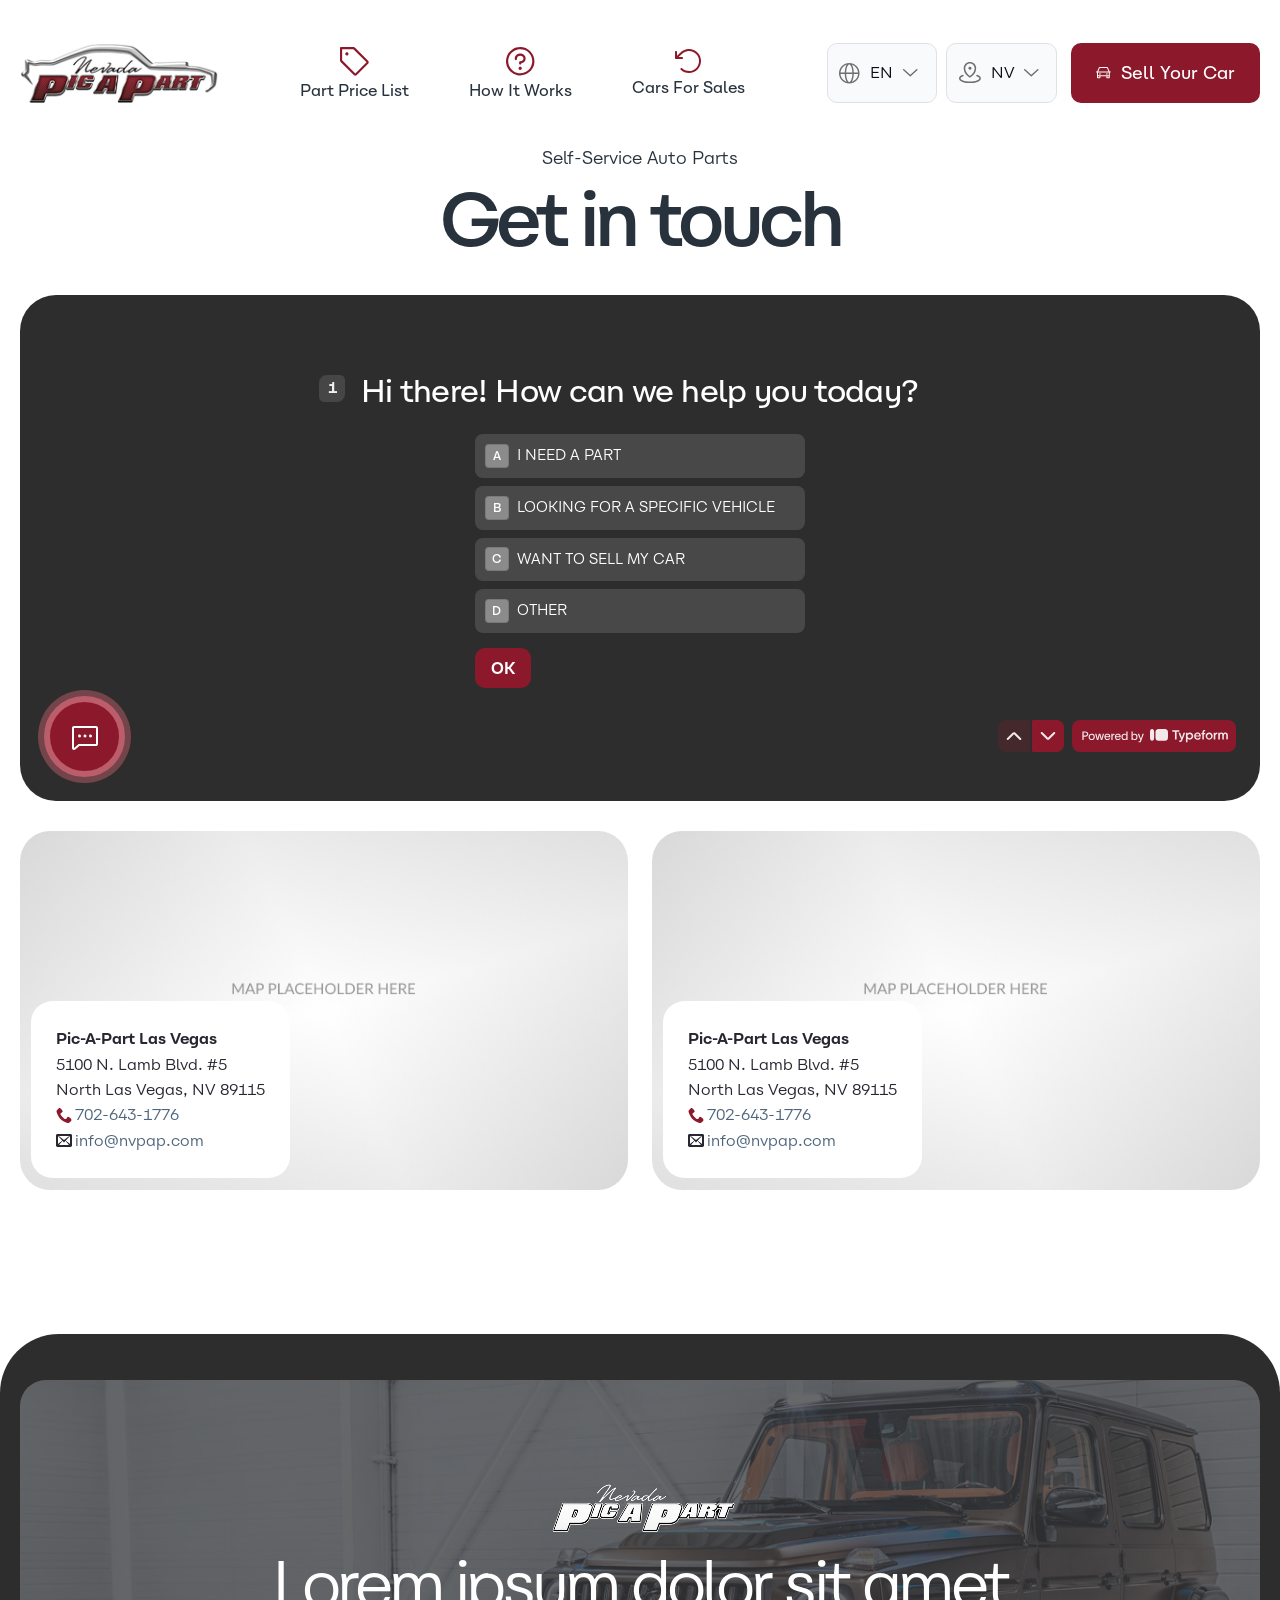
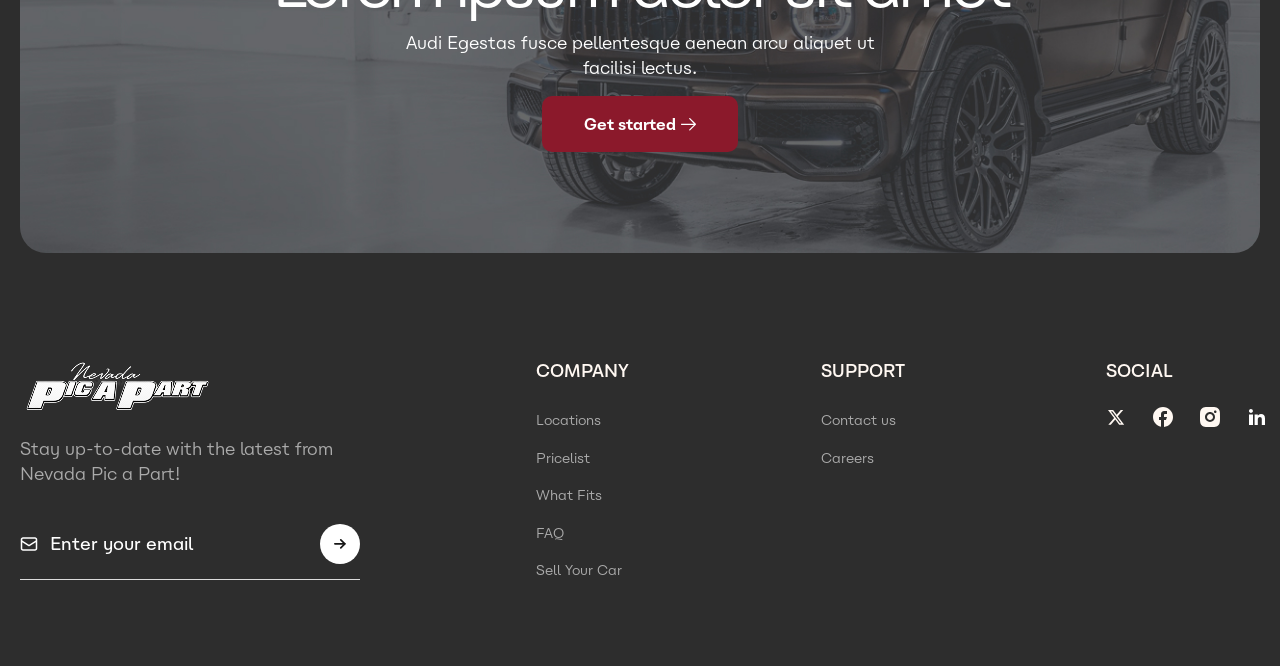
==== contact-page.html @ 0537f6f4 "contact page + faq page" ====
<!DOCTYPE html>
<html lang="en">

<head>
    <meta charset="UTF-8">
    <meta http-equiv="X-UA-Compatible" content="IE=edge">
    <meta name="viewport" content="width=device-width, initial-scale=1.0">
    <meta name="description" content="Nevada | Pic a part">

    <link rel="stylesheet" href="css/swiper-bundle.min.css">
    <link rel="stylesheet" href="css/main-styles.css">


    <title>Nevada | Pic a part</title>
</head>

<body>
    <div class="wrapper">
        <header class="header">
            <div class="header__container">
                <a href="/" class="header__logo" aria-label="logo and link to homepage">
                    <img src="img/main/logo.png" alt="logo">
                </a>
                <nav class='header-menu'>
                    <ul class='header-menu__list'>
                        <li class='header-menu__item'>
                            <a href='' class='header-menu__link'>
                                <div class="header-menu__icon">
                                    <img src="img/icons/header/label.svg" alt="header-icon">
                                </div>
                                <div class="header-menu__text">
                                    part price list
                                </div>
                            </a>
                        </li>
                        <li class="header-menu__item">
                            <a href='' class='header-menu__link'>
                                <div class="header-menu__icon">
                                    <img src="img/icons/header/questions.svg" alt="header-icon">
                                </div>
                                <div class="header-menu__text">
                                    how it works
                                </div>
                            </a>
                        </li>
                        <li class="header-menu__item">
                            <a href='' class='header-menu__link'>
                                <div class="header-menu__icon">
                                    <img src="img/icons/header/arrow.svg" alt="header-icon">
                                </div>
                                <div class="header-menu__text">
                                    Cars for sales
                                </div>
                            </a>
                        </li>
                    </ul>
                </nav>
                <div class="header__selects">
                    <div class="select-alt" data-select-menu>
                        <button class="select-alt__header" type="button" aria-label="Chose language"
                            data-select-menu-button>
                            <span class="select-alt__icon select-alt__icon-lang">
                                <img src="img/icons/header/lang.svg" alt="language icon">
                            </span>
                            <span class="select-alt__value" data-select-menu-value>EN</span>
                            <span class="select-alt__arrow-icon">
                                <img src="img/icons/header/select-menu_arrow.svg" alt="language icon">
                            </span>
                        </button>
                        <ul class="select-alt__body" data-select-menu-drop-down>
                            <li class="select-alt__item" data-select-menu-option>
                                <a href="" class="select-alt__link">
                                    <span>FR</span>
                                </a>
                            </li>
                            <li class="select-alt__item" data-select-menu-option>
                                <a href="" class="select-alt__link">
                                    <span>UA</span>
                                </a>
                            </li>
                            <li class="select-alt__item" data-select-menu-option>
                                <a href="" class="select-alt__link">
                                    <span>PL</span>
                                </a>
                            </li>
                            <li class="select-alt__item" data-select-menu-option>
                                <a href="" class="select-alt__link">
                                    <span>RO</span>
                                </a>
                            </li>

                        </ul>
                    </div>
                    <div class="select-alt" data-select-menu>
                        <button class="select-alt__header" type="button" aria-label="Chose language"
                            data-select-menu-button>
                            <span class="select-alt__icon select-alt__icon-location">
                                <img src="img/icons/header/location.svg" alt="location icon">
                            </span>
                            <span class="select-alt__value" data-select-menu-value>NV</span>
                            <span class="select-alt__arrow-icon">
                                <img src="img/icons/header/select-menu_arrow.svg" alt="language icon">
                            </span>
                        </button>
                        <ul class="select-alt__body" data-select-menu-drop-down>
                            <li class="select-alt__item" data-select-menu-option>
                                New York
                            </li>
                            <li class="select-alt__item" data-select-menu-option>
                                Las Vegas
                            </li>
                            <li class="select-alt__item" data-select-menu-option>
                                Los Angeles
                            </li>
                            <li class="select-alt__item" data-select-menu-option>
                                Miami
                            </li>

                        </ul>
                    </div>
                </div>
                <a href="" class="header__button button button-alt" data-da=".header-menu,1220,last">
                    <div class="header__icon button__icon">
                        <img src="img/icons/header/car.svg" alt="header-icon">
                    </div>
                    <div class="header__text button__text">
                        Sell Your Car
                    </div>
                </a>
                <button class='burger-menu'>
                    <span class='burger-menu__line burger-menu__line_1'></span>
                    <span class='burger-menu__line burger-menu__line_2'></span>
                    <span class='burger-menu__line burger-menu__line_3'></span>
                </button>


            </div>
        </header>
        <main class="page">
            <section class='contact-hero' aria-labelledby='contact-hero-title'>
                <div class='contact-hero__container'>
                    <div class="contact-hero__header">
                        <div class="contact-hero__subtitle">
                            Self-Service Auto Parts
                        </div>
                        <h1 class="contact-hero__title" id="contact-hero-title">
                            Get in touch
                        </h1>
                    </div>
                    <div class="contact-hero__body">
                        <div class="form-contact-hero">
                            <form class="form-contact-hero__form" action="#">
                                <fieldset class="form-contact-hero__fieldset">

                                    <legend class="form-contact-hero__legend">
                                        <span>1</span>
                                        Hi there! How can we help you today?
                                    </legend>

                                    <div class="form-contact-hero__wrapper">
                                        <ul class="form-contact-hero__list">
                                            <li class="form-contact-hero__item">
                                                <input class="form-contact-hero__input" type="radio" id="option-part"
                                                    name="help_reason" value="NeedPart">
                                                <label class="form-contact-hero__label" for="option-part">
                                                    <span>A</span> I need a part
                                                </label>
                                            </li>
                                            <li class="form-contact-hero__item">
                                                <input class="form-contact-hero__input" type="radio" id="option-vehicle"
                                                    name="help_reason" value="SpecificVehicle">
                                                <label class="form-contact-hero__label" for="option-vehicle">
                                                    <span>B</span> Looking for a specific vehicle
                                                </label>
                                            </li>
                                            <li class="form-contact-hero__item">
                                                <input class="form-contact-hero__input" type="radio" id="option-sell"
                                                    name="help_reason" value="SellCar">
                                                <label class="form-contact-hero__label" for="option-sell">
                                                    <span>C</span> Want to sell my car
                                                </label>
                                            </li>
                                            <li class="form-contact-hero__item">
                                                <input class="form-contact-hero__input" type="radio" id="option-other"
                                                    name="help_reason" value="Other">
                                                <label class="form-contact-hero__label" for="option-other">
                                                    <span>D</span> Other
                                                </label>
                                            </li>
                                        </ul>
                                        <button type="button" class="form-contact-hero__button button">OK</button>
                                    </div>

                                </fieldset>
                            </form>
                        </div>
                        <div class="footer-contact-hero">
                            <button type="button" class="footer-contact-hero__message" aria-label="message">
                                <div class="footer-contact-hero__wrapper"><img src="img/icons/contact/message.svg"
                                        alt="message"></div>
                                <span></span>
                            </button>
                            <div class="footer-contact-hero__actions">
                                <div class="footer-contact-hero__buttons">
                                    <button type="button" disabled aria-label="previous form section"
                                        class="footer-contact-hero__button footer-contact-hero__button-prev ">
                                        <img src="img/icons/contact/button-arrow.svg" alt="select arrow">
                                    </button>
                                    <button type="button" aria-label="previous form section"
                                        class="footer-contact-hero__button footer-contact-hero__button-next">
                                        <img src="img/icons/contact/button-arrow.svg" alt="select arrow">
                                    </button>
                                </div>
                                <div class="footer-contact-hero__powered">
                                    <img src="img/icons/contact/typeform.svg" alt="powered by Typeform">
                                </div>
                            </div>
                        </div>
                    </div>
                </div>
            </section>
            <div class="contact-locations">
                <div class="contact-locations__container">
                    <div class="contact-locations__columns">
                        <article class="contact-locations__column">
                            <div class="contact-locations__map ibg">
                                <img src="img/contact/map-placegolder.jpg" loading="lazy" alt="map">
                            </div>
                            <div class="contact-locations__contact-info">
                                <h2 class="contact-locations__title">
                                    Pic-A-Part Las Vegas
                                </h2>
                                <address class="contact-locations__address">
                                    5100 N. Lamb Blvd. #5
                                    North Las Vegas, NV 89115
                                </address>
                                <ul class="contact-locations__list">
                                    <li class="contact-locations__item">
                                        <a href="tel:7026431776" class="contact-locations__link">
                                            <div class="contact-locations__icon">
                                                <img src="img/icons/contact/tel.svg" aria-hidden="true" alt="">
                                            </div>
                                            <div class="contact-locations__text">
                                                702-643-1776
                                            </div>
                                        </a>
                                    </li>
                                    <li class="contact-locations__item">
                                        <a href="mailto:info@nvpap.com" class="contact-locations__link">
                                            <div class="contact-locations__icon">
                                                <img src="img/icons/contact/mail.svg" aria-hidden="true" alt="">
                                            </div>
                                            <div class="contact-locations__text">
                                                info@nvpap.com
                                            </div>
                                        </a>
                                    </li>
                                </ul>
                            </div>
                        </article>
                          <article class="contact-locations__column">
                            <div class="contact-locations__map ibg">
                                <img src="img/contact/map-placegolder.jpg" loading="lazy" alt="map">
                            </div>
                            <div class="contact-locations__contact-info">
                                <h2 class="contact-locations__title">
                                    Pic-A-Part Las Vegas
                                </h2>
                                <address class="contact-locations__address">
                                    5100 N. Lamb Blvd. #5
                                    North Las Vegas, NV 89115
                                </address>
                                <ul class="contact-locations__list">
                                    <li class="contact-locations__item">
                                        <a href="tel:7026431776" class="contact-locations__link">
                                            <div class="contact-locations__icon">
                                                <img src="img/icons/contact/tel.svg" aria-hidden="true" alt="">
                                            </div>
                                            <div class="contact-locations__text">
                                                702-643-1776
                                            </div>
                                        </a>
                                    </li>
                                    <li class="contact-locations__item">
                                        <a href="mailto:info@nvpap.com" class="contact-locations__link">
                                            <div class="contact-locations__icon">
                                                <img src="img/icons/contact/mail.svg" aria-hidden="true" alt="">
                                            </div>
                                            <div class="contact-locations__text">
                                                info@nvpap.com
                                            </div>
                                        </a>
                                    </li>
                                </ul>
                            </div>
                        </article>
                    </div>
                </div>
            </div>
            <section class='get-started' aria-labelledby='get-started-title'>
                <div class="get-started__container-large">
                    <div class='get-started__container'>
                        <div class="get-started__body">
                            <div class="get-started__back ibg">
                                <img src="img/get-started/back.jpg" alt="get-started background">
                            </div>
                            <div class="get-started__wrapper">
                                <div class="get-started__logo">
                                    <img src="img/main/footer-logo.png" alt="logo">
                                </div>
                                <h2 class="get-started__title title title-white" id="get-started-title">
                                    Lorem ipsum dolor sit amet
                                </h2>
                                <div class="get-started__subtitle">
                                    <p>
                                        Audi Egestas fusce pellentesque aenean arcu
                                        aliquet ut facilisi lectus.
                                    </p>
                                </div>
                                <a href="" class="get-started__button button">
                                    <div class="button__text">
                                        Get started
                                    </div>
                                    <div class="button__icon">
                                        <img src="img/icons/button-arrow.svg" alt="button-icon">
                                    </div>
                                </a>
                            </div>
                        </div>
                    </div>
                </div>
            </section>
        </main>
        <footer class="footer">
            <div class="footer__container-large">
                <div class="footer__container">
                    <div class="footer__info">
                        <a href="/" class="footer__logo" aria-label="logo and link to homepage">
                            <img src="img/main/footer-logo.png" alt="logo">
                        </a>
                        <div class="footer__slogan">
                            Stay up-to-date with the latest from Nevada Pic a Part!
                        </div>
                        <form action="#" class="subscribe-form">
                            <div class="subscribe-form__icon">
                                <img src="img/icons/footer/email.svg" alt="email icon">
                            </div>
                            <div class="subscribe-form__item">
                                <input type="email" id="user-email" placeholder="Enter your email "
                                    class="subscribe-form__input">
                            </div>
                            <button class="subscribe-form__button" type="submit">
                                <span class="subscribe-form__button-icon">
                                    <img src="img/icons/footer/arrow.svg" alt="button icon">
                                </span>
                            </button>
                        </form>
                    </div>
                    <div class="footer__actions action-footer">
                        <nav class="action-footer__column">
                            <h2 class="action-footer__title">
                                COMPANY
                            </h2>
                            <ul class="action-footer__list">
                                <li class="action-footer__item">
                                    <a href="" class="action-footer__link">
                                        Locations
                                    </a>
                                </li>
                                <li class="action-footer__item">
                                    <a href="" class="action-footer__link">
                                        Pricelist
                                    </a>
                                </li>
                                <li class="action-footer__item">
                                    <a href="" class="action-footer__link">
                                        What Fits
                                    </a>
                                </li>
                                <li class="action-footer__item">
                                    <a href="" class="action-footer__link">
                                        FAQ
                                    </a>
                                </li>
                                <li class="action-footer__item">
                                    <a href="" class="action-footer__link">
                                        Sell Your Car
                                    </a>
                                </li>
                            </ul>
                        </nav>
                        <nav class="action-footer__column">
                            <h2 class="action-footer__title">
                                SUPPORT
                            </h2>
                            <ul class="action-footer__list">
                                <li class="action-footer__item">
                                    <a href="" class="action-footer__link">
                                        Contact us
                                    </a>
                                </li>
                                <li class="action-footer__item">
                                    <a href="" class="action-footer__link">
                                        Careers
                                    </a>
                                </li>
                            </ul>
                        </nav>
                        <div class="action-footer__socials">
                            <h2 class="action-footer__title">
                                SOCIAL
                            </h2>
                            <ul class="action-footer__social-list">
                                <li class="action-footer__social-item">
                                    <a href="" class="action-footer__social-link">
                                        <img src="img/icons/footer/social-icon_01.svg" alt="social-icon">
                                    </a>
                                </li>
                                <li class="action-footer__social-item">
                                    <a href="" class="action-footer__social-link">
                                        <img src="img/icons/footer/social-icon_02.svg" alt="social-icon">
                                    </a>
                                </li>
                                <li class="action-footer__social-item">
                                    <a href="" class="action-footer__social-link">
                                        <img src="img/icons/footer/social-icon_03.svg" alt="social-icon">
                                    </a>
                                </li>
                                <li class="action-footer__social-item">
                                    <a href="" class="action-footer__social-link">
                                        <img src="img/icons/footer/social-icon_04.svg" alt="social-icon">
                                    </a>
                                </li>
                            </ul>
                        </div>
                    </div>
                </div>
            </div>
        </footer>
    </div>

    <script src="js/swiper-bundle.min.js"></script>
    <script src="js/swipers-init.js"></script>
    <script src="js/script.js"></script>
</body>

</html>
---- css/main-styles.css ----
@charset "UTF-8";
* {
  padding: 0;
  margin: 0;
  border: 0;
}

*, *:before, *:after {
  -webkit-box-sizing: border-box;
  box-sizing: border-box;
}

:focus, :active {
  outline: none;
}

a:focus, a:active {
  outline: none;
}

nav, footer, header, aside {
  display: block;
}

html, body {
  height: 100%;
  width: 100%;
  font-size: 100%;
  line-height: 1;
  -ms-text-size-adjust: 100%;
  -moz-text-size-adjust: 100%;
  -webkit-text-size-adjust: 100%;
  -webkit-font-smoothing: antialiased;
}

input, button, textarea {
  font-family: inherit;
}

textarea {
  resize: none;
}

input::-ms-clear {
  display: none;
}

button {
  cursor: pointer;
  background: transparent;
}

button::-moz-focus-inner {
  padding: 0;
  border: 0;
}

a, a:visited {
  text-decoration: none;
}

a:hover {
  text-decoration: none;
}

ul li {
  list-style: none;
}

img {
  vertical-align: top;
  max-width: 100%;
}

h1, h2, h3, h4, h5, h6 {
  font-size: inherit;
  font-weight: 400;
}

@font-face {
  font-family: "Carbona";
  src: url("../fonts/Carbona-ExtraLight.woff2") format("woff2"), url("../fonts/Carbona-ExtraLight.woff") format("woff");
  font-weight: 200;
  font-style: normal;
  font-display: swap;
}
@font-face {
  font-family: "Carbona";
  src: url("../fonts/Carbona-Regular.woff2") format("woff2"), url("../fonts/Carbona-Regular.woff") format("woff");
  font-weight: 400;
  font-style: normal;
  font-display: swap;
}
@font-face {
  font-family: "Carbona";
  src: url("../fonts/Carbona-Medium.woff2") format("woff2"), url("../fonts/Carbona-Medium.woff") format("woff");
  font-weight: 500;
  font-style: normal;
  font-display: swap;
}
@font-face {
  font-family: "Carbona";
  src: url("../fonts/Carbona-SemiBold.woff2") format("woff2"), url("../fonts/Carbona-SemiBold.woff") format("woff");
  font-weight: 600;
  font-style: normal;
  font-display: swap;
}
@font-face {
  font-family: "Carbona";
  src: url("../fonts/Carbona-Bold.woff2") format("woff2"), url("../fonts/Carbona-Bold.woff") format("woff");
  font-weight: 700;
  font-style: normal;
  font-display: swap;
}
@font-face {
  font-family: "Carbona";
  src: url("../fonts/Carbona-Black.woff2") format("woff2"), url("../fonts/Carbona-Black.woff") format("woff");
  font-weight: 900;
  font-style: normal;
  font-display: swap;
}
@font-face {
  font-family: "Carbona-mono";
  src: url("../fonts/Carbona-MonoRegular.woff2") format("woff2"), url("../fonts/Carbona-MonoRegular.woff") format("woff");
  font-weight: 400;
  font-style: normal;
  font-display: swap;
}
@font-face {
  font-family: "Carbona-slanted";
  src: url("../fonts/Carbona-MediumSlanted.woff2") format("woff2"), url("../fonts/Carbona-MediumSlanted.woff") format("woff");
  font-weight: 500;
  font-style: normal;
  font-display: swap;
}
html,
body {
  height: 100%;
}

body {
  font-family: Carbona, Arial, Helvetica, sans-serif;
  font-weight: 400;
  font-size: 18px;
}
@media (max-width: 1362px) {
  body {
    font-size: calc(14px + 4 * (100vw - 440px) / 922);
  }
}
body {
  line-height: 140%;
  color: #27323d;
}
body._lock {
  overflow: hidden;
}

.wrapper {
  overflow: hidden;
  min-height: 100%;
  display: -webkit-box;
  display: -ms-flexbox;
  display: flex;
  -webkit-box-orient: vertical;
  -webkit-box-direction: normal;
      -ms-flex-direction: column;
          flex-direction: column;
}

.page {
  -webkit-box-flex: 1;
      -ms-flex: 1 1 auto;
          flex: 1 1 auto;
}

[class*=__container] {
  max-width: 1362px;
  margin: 0 auto;
  padding: 0 15px;
}
@media (min-width: 442px) {
  [class*=__container] {
    padding: 0 20px;
  }
}

[class*=__container-large] {
  max-width: 90.125rem;
  padding: 0;
}

@-webkit-keyframes ticker-scroll {
  0% {
    -webkit-transform: translate3d(0, 0, 0);
            transform: translate3d(0, 0, 0);
  }
  100% {
    -webkit-transform: translate3d(-100%, 0, 0);
            transform: translate3d(-100%, 0, 0); /* Зсув рівно на ширину одного повного блоку */
  }
}

@keyframes ticker-scroll {
  0% {
    -webkit-transform: translate3d(0, 0, 0);
            transform: translate3d(0, 0, 0);
  }
  100% {
    -webkit-transform: translate3d(-100%, 0, 0);
            transform: translate3d(-100%, 0, 0); /* Зсув рівно на ширину одного повного блоку */
  }
}
@-webkit-keyframes showBlock {
  0% {
    opacity: 0;
  }
  100% {
    opacity: 1;
  }
}
@keyframes showBlock {
  0% {
    opacity: 0;
  }
  100% {
    opacity: 1;
  }
}
@-webkit-keyframes hideBlock {
  0% {
    opacity: 1;
  }
  50% {
    opacity: 0;
  }
  100% {
    opacity: 0;
    height: 0;
    padding: 0;
  }
}
@keyframes hideBlock {
  0% {
    opacity: 1;
  }
  50% {
    opacity: 0;
  }
  100% {
    opacity: 0;
    height: 0;
    padding: 0;
  }
}
@-webkit-keyframes buttonPulse {
  0% {
    -webkit-transform: scale(1);
            transform: scale(1);
    opacity: 0.6;
  }
  50% {
    opacity: 0.3;
  }
  100% {
    -webkit-transform: scale(1.3);
            transform: scale(1.3);
    opacity: 0;
  }
}
@keyframes buttonPulse {
  0% {
    -webkit-transform: scale(1);
            transform: scale(1);
    opacity: 0.6;
  }
  50% {
    opacity: 0.3;
  }
  100% {
    -webkit-transform: scale(1.3);
            transform: scale(1.3);
    opacity: 0;
  }
}
.button {
  border-radius: 0.625rem;
  padding: 0.75rem 32px;
  background: #8b192b;
  display: -webkit-inline-box;
  display: -ms-inline-flexbox;
  display: inline-flex;
  -webkit-box-align: center;
      -ms-flex-align: center;
          align-items: center;
  font-weight: 700;
  font-size: 1rem;
  line-height: 150%;
  text-align: center;
  color: #fff;
  gap: 0.3125rem;
  -webkit-transition: all 0.3s ease 0s;
  transition: all 0.3s ease 0s;
  text-align: center;
}
@media (any-hover: hover) {
  .button:hover {
    background: #751524;
  }
}
.button-alt {
  font-weight: 500;
  font-size: 1.125rem;
  line-height: 111%;
  gap: 0.625rem;
  padding-block: 21px;
}
@media (max-width: 1362px) {
  .button-alt {
    padding-block: calc(10px + 11 * (100vw - 440px) / 922);
  }
}
.button-alt {
  padding-inline: 26px;
}
@media (max-width: 1362px) {
  .button-alt {
    padding-inline: calc(15px + 11 * (100vw - 440px) / 922);
  }
}
@media (max-width: 47.9988rem) {
  .button-mh {
    width: 4.3125rem;
    height: 4.3125rem;
    border-radius: 50%;
    -webkit-box-pack: center;
        -ms-flex-pack: center;
            justify-content: center;
    padding: 0;
  }
  .button-mh .button__text {
    display: none;
  }
  .button-mh .button__icon {
    width: 1.375rem;
    height: 1.1875rem;
  }
  .button-mh .button__icon img {
    width: 100%;
  }
}
.button__icon {
  width: 0.9375rem;
  height: 0.7813rem;
}
.button-white {
  background: #fff;
  color: #27323d;
}
@media (any-hover: hover) {
  .button-white:hover {
    background: rgba(255, 255, 255, 0.6);
  }
}

.select-alt {
  position: relative;
  z-index: 5;
}
.select-alt._active {
  z-index: 6;
}
.select-alt._active .select__arrow-icon {
  -webkit-transform: rotate(180deg);
      -ms-transform: rotate(180deg);
          transform: rotate(180deg);
}
.select-alt__header {
  display: -webkit-box;
  display: -ms-flexbox;
  display: flex;
  -webkit-box-align: center;
      -ms-flex-align: center;
          align-items: center;
  gap: 10px;
}
@media (max-width: 1362px) {
  .select-alt__header {
    gap: calc(6px + 4 * (100vw - 440px) / 922);
  }
}
.select-alt__header {
  border: 0.0625rem solid #dfe1e7;
  border-radius: 0.625rem;
  width: 113px;
}
@media (max-width: 1362px) {
  .select-alt__header {
    width: calc(87px + 26 * (100vw - 440px) / 922);
  }
}
.select-alt__header {
  padding-block: 17px;
}
@media (max-width: 1362px) {
  .select-alt__header {
    padding-block: calc(8px + 9 * (100vw - 440px) / 922);
  }
}
.select-alt__header {
  padding-inline: 12px;
}
@media (max-width: 1362px) {
  .select-alt__header {
    padding-inline: calc(10px + 2 * (100vw - 440px) / 922);
  }
}
.select-alt__header {
  background: #f8fafb;
  overflow: hidden;
}
.select-alt__icon {
  display: -webkit-box;
  display: -ms-flexbox;
  display: flex;
  -webkit-box-align: center;
      -ms-flex-align: center;
          align-items: center;
  -webkit-box-pack: center;
      -ms-flex-pack: center;
          justify-content: center;
}
.select-alt__icon-lang {
  -webkit-box-flex: 0;
      -ms-flex: 0 0 21px;
          flex: 0 0 21px;
  height: 21px;
}
@media (max-width: 991.98px) {
  .select-alt__icon-lang {
    -webkit-box-flex: 0;
        -ms-flex: 0 0 17px;
            flex: 0 0 17px;
    height: 17px;
  }
}
.select-alt__icon-location {
  -webkit-box-flex: 0;
      -ms-flex: 0 0 22px;
          flex: 0 0 22px;
  height: 21px;
}
@media (max-width: 991.98px) {
  .select-alt__icon-location {
    -webkit-box-flex: 0;
        -ms-flex: 0 0 17px;
            flex: 0 0 17px;
    height: 16px;
  }
}
.select-alt__value {
  font-size: 16px;
}
@media (max-width: 1362px) {
  .select-alt__value {
    font-size: calc(14px + 2 * (100vw - 440px) / 922);
  }
}
.select-alt__value {
  line-height: 160%;
  color: #0d0d12;
  overflow: hidden;
  text-overflow: ellipsis;
  display: -webkit-box;
  -webkit-line-clamp: 1;
  -webkit-box-orient: vertical;
}
.select-alt__arrow-icon {
  display: -webkit-box;
  display: -ms-flexbox;
  display: flex;
  -webkit-box-align: center;
      -ms-flex-align: center;
          align-items: center;
  -webkit-box-pack: center;
      -ms-flex-pack: center;
          justify-content: center;
  -webkit-transition: all 0.3s ease 0s;
  transition: all 0.3s ease 0s;
  -webkit-box-flex: 0;
      -ms-flex: 0 0 15px;
          flex: 0 0 15px;
}
@media (max-width: 991.98px) {
  .select-alt__arrow-icon {
    -webkit-box-flex: 0;
        -ms-flex: 0 0 12px;
            flex: 0 0 12px;
  }
}
.select-alt__body {
  display: none;
  position: absolute;
  top: calc(100% + 0.1875rem);
  background: #fff;
  right: 0;
  min-width: -webkit-max-content;
  min-width: -moz-max-content;
  min-width: max-content;
  border: 0.0625rem solid #dfe1e7;
  border-radius: 0.625rem;
  width: 113px;
}
@media (max-width: 1362px) {
  .select-alt__body {
    width: calc(87px + 26 * (100vw - 440px) / 922);
  }
}
@media (min-width: 767.98px) {
  .select-alt__body {
    left: 0;
  }
}
.select-alt__item {
  font-size: 16px;
}
@media (max-width: 1362px) {
  .select-alt__item {
    font-size: calc(14px + 2 * (100vw - 440px) / 922);
  }
}
.select-alt__item {
  line-height: 160%;
  color: #0d0d12;
  max-width: 9.375rem;
  overflow: hidden;
  text-overflow: ellipsis;
  display: -webkit-box;
  -webkit-line-clamp: 1;
  -webkit-box-orient: vertical;
  cursor: pointer;
}
.select-alt__item:not(:last-child) {
  margin-bottom: 0.1875rem;
}
.select-alt__item {
  -webkit-transition: all 0.3s ease 0s;
  transition: all 0.3s ease 0s;
}
@media (any-hover: hover) {
  .select-alt__item:hover {
    background: #f8fafb;
  }
}
.select-alt__item:not(:has(.select__link)) {
  padding-block: 6px;
}
@media (max-width: 1362px) {
  .select-alt__item:not(:has(.select__link)) {
    padding-block: calc(4px + 2 * (100vw - 440px) / 922);
  }
}
.select-alt__item:not(:has(.select__link)) {
  padding-inline: 12px;
}
@media (max-width: 1362px) {
  .select-alt__item:not(:has(.select__link)) {
    padding-inline: calc(10px + 2 * (100vw - 440px) / 922);
  }
}
.select-alt__link {
  color: #0d0d12;
  padding-block: 6px;
}
@media (max-width: 1362px) {
  .select-alt__link {
    padding-block: calc(4px + 2 * (100vw - 440px) / 922);
  }
}
.select-alt__link {
  padding-inline: 12px;
}
@media (max-width: 1362px) {
  .select-alt__link {
    padding-inline: calc(10px + 2 * (100vw - 440px) / 922);
  }
}

.ibg {
  position: relative;
}
.ibg img,
.ibg video {
  position: absolute;
  width: 100%;
  height: 100%;
  top: 0;
  left: 0;
  -o-object-fit: cover;
     object-fit: cover;
  -o-object-position: center;
     object-position: center;
}

.title {
  font-weight: 400;
  font-size: 68px;
  line-height: 101%;
  letter-spacing: -0.06em;
  color: #27323d;
}
.title span {
  font-weight: 600;
}
.title-white {
  color: #fff;
}

.select-sort {
  width: 175px;
  font-size: 14px;
  line-height: 143%;
}
.select-sort select {
  -webkit-appearance: none;
  -moz-appearance: none;
  appearance: none;
  padding-right: 30px;
  max-width: 100%;
}
.select-sort select::-ms-expand {
  display: none;
}
.select-sort select {
  background: url("../img/icons/select-arrow.svg") 150px center/12px 8px no-repeat;
}
.select-sort .select__button {
  font-size: 14px;
  line-height: 143%;
  color: #1f2937;
  padding-right: 27px;
}
.select-sort .select__button::after {
  content: "";
  background: url("../img/icons/select-arrow.svg") center/12px 8px no-repeat;
  right: 0.8125rem;
}
.select__original-control {
  max-width: 100%;
  position: relative;
  display: block;
  width: 100%;
  font-size: 0.875rem;
  color: #111827;
  padding-block: 16px;
}
@media (max-width: 1362px) {
  .select__original-control {
    padding-block: calc(14px + 2 * (100vw - 440px) / 922);
  }
}
.select__original-control {
  padding-inline: 13px;
}
@media (max-width: 1362px) {
  .select__original-control {
    padding-inline: calc(12px + 1 * (100vw - 440px) / 922);
  }
}
.select__original-control {
  font-family: Carbona, Arial, Helvetica, sans-serif;
  border: 0.0625rem solid #b3b5ba;
  border-radius: 0.25rem;
}
@media (min-width: 47.9988rem) {
  .select__original-control {
    display: none;
  }
}
.select__body {
  position: relative;
}
@media (max-width: 47.9988rem) {
  .select__body {
    display: none;
  }
}
.select__button, .select__option {
  -webkit-user-select: none;
     -moz-user-select: none;
      -ms-user-select: none;
          user-select: none;
  cursor: pointer;
}
.select__button *, .select__option * {
  pointer-events: none;
}
.select__button {
  -webkit-transition: all 0.3s cubic-bezier(0.4, 0, 0.2, 1) 0s;
  transition: all 0.3s cubic-bezier(0.4, 0, 0.2, 1) 0s;
  position: relative;
  border: 0.0625rem solid #b3b5ba;
  border-radius: 0.25rem;
  color: #111827;
  white-space: nowrap;
  overflow: hidden;
  text-overflow: ellipsis;
  font-size: 16px;
}
@media (max-width: 1362px) {
  .select__button {
    font-size: calc(14px + 2 * (100vw - 440px) / 922);
  }
}
.select__button {
  line-height: 150%;
  padding-block: 16px;
}
@media (max-width: 1362px) {
  .select__button {
    padding-block: calc(14px + 2 * (100vw - 440px) / 922);
  }
}
.select__button {
  padding-inline: 13px;
}
@media (max-width: 1362px) {
  .select__button {
    padding-inline: calc(12px + 1 * (100vw - 440px) / 922);
  }
}
.select__button {
  padding-right: 40px;
}
@media (max-width: 1362px) {
  .select__button {
    padding-right: calc(40px + 0 * (100vw - 440px) / 922);
  }
}
.select__button {
  border: 0.0625rem solid #d1d5db;
  border-radius: 10px;
}
@media (max-width: 1362px) {
  .select__button {
    border-radius: calc(9px + 1 * (100vw - 440px) / 922);
  }
}
.select__button {
  background: #fff;
}
.select__button.is-expanded::after {
  -webkit-transform: translate(0, -50%) rotate(180deg);
      -ms-transform: translate(0, -50%) rotate(180deg);
          transform: translate(0, -50%) rotate(180deg);
}
.select__button::after {
  content: "";
  position: absolute;
  top: 50%;
  right: 1rem;
  width: 0.9688rem;
  height: 0.4688rem;
  background: url("../img/icons/select-arrow.svg") center/contain no-repeat;
  -webkit-transition: all 0.3s cubic-bezier(0.4, 0, 0.2, 1) 0s;
  transition: all 0.3s cubic-bezier(0.4, 0, 0.2, 1) 0s;
  color: #b3b5ba;
  -webkit-transform: translate(0, -50%);
      -ms-transform: translate(0, -50%);
          transform: translate(0, -50%);
}
.select__dropdown {
  position: absolute;
  top: calc(100% + 0.25rem);
  display: grid;
  row-gap: 0.25rem;
  min-width: 9.375rem;
  width: 100%;
  max-height: 15.625rem;
  overflow-y: auto;
  padding: 0.25rem;
  background-color: #fff;
  border-radius: 0.375rem;
  -webkit-transition: all 0.3s cubic-bezier(0.4, 0, 0.2, 1) 0s;
  transition: all 0.3s cubic-bezier(0.4, 0, 0.2, 1) 0s;
  z-index: 10;
}
.select__dropdown.is-on-the-left-side {
  left: 0;
  -webkit-transform-origin: 0 0;
      -ms-transform-origin: 0 0;
          transform-origin: 0 0;
}
.select__dropdown.is-on-the-right-side {
  right: 0;
  -webkit-transform-origin: 100% 0;
      -ms-transform-origin: 100% 0;
          transform-origin: 100% 0;
}
.select__dropdown:not(.is-expanded) {
  visibility: hidden;
  opacity: 0;
  scale: 0;
}
.select__option {
  display: -webkit-box;
  display: -ms-flexbox;
  display: flex;
  -webkit-box-pack: justify;
      -ms-flex-pack: justify;
          justify-content: space-between;
  -webkit-box-align: center;
      -ms-flex-align: center;
          align-items: center;
  -webkit-column-gap: 0.625rem;
     -moz-column-gap: 0.625rem;
          column-gap: 0.625rem;
  padding: 0.625rem;
  border: 1px solid transparent;
  border-radius: inherit;
}
.select__option.is-selected {
  color: #8b192b;
}
.select__option.is-current {
  border-color: #8b192b;
}

.header {
  padding-block: 45px;
}
@media (max-width: 1362px) {
  .header {
    padding-block: calc(20px + 25 * (100vw - 440px) / 922);
  }
}
.header {
  position: relative;
  z-index: 100;
}
@media (max-width: 76.25rem) {
  .header::after {
    content: "";
    position: absolute;
    width: 100%;
    height: 100%;
    top: 0;
    left: 0;
    background: #fff;
    z-index: 1;
  }
}
.header-absolute {
  position: absolute;
  width: 100%;
  top: 0;
  left: 0;
}
.header-absolute::after {
  display: none;
}
.header__container {
  display: -webkit-box;
  display: -ms-flexbox;
  display: flex;
  -webkit-box-align: center;
      -ms-flex-align: center;
          align-items: center;
  gap: 0.875rem;
}
.header__logo {
  max-width: 206px;
}
@media (max-width: 1362px) {
  .header__logo {
    max-width: calc(116px + 90 * (100vw - 440px) / 922);
  }
}
.header__logo {
  z-index: 5;
}
@media (max-width: 76.25rem) {
  .header__logo {
    margin-right: auto;
  }
}
.header__selects {
  display: -webkit-box;
  display: -ms-flexbox;
  display: flex;
  -webkit-box-align: center;
      -ms-flex-align: center;
          align-items: center;
  gap: 0.5625rem;
}

@media (min-width: 76.25rem) {
  .header-menu {
    margin: 0 auto;
  }
}
@media (max-width: 76.25rem) {
  .header-menu {
    position: fixed;
    width: 100%;
    height: 100%;
    top: 0;
    left: -120%;
    background: #fff;
    padding: 9.375rem 1.25rem 1.875rem;
    -webkit-transition: all 0.3s ease 0s;
    transition: all 0.3s ease 0s;
    overflow: auto;
  }
  .header-menu._active {
    left: 0%;
  }
}
.header-menu__list {
  display: -webkit-box;
  display: -ms-flexbox;
  display: flex;
  -webkit-box-align: center;
      -ms-flex-align: center;
          align-items: center;
  gap: 63px;
}
@media (max-width: 1362px) {
  .header-menu__list {
    gap: calc(30px + 33 * (100vw - 440px) / 922);
  }
}
@media (max-width: 991.98px) {
  .header-menu__list {
    -webkit-box-orient: vertical;
    -webkit-box-direction: normal;
        -ms-flex-direction: column;
            flex-direction: column;
    -webkit-box-align: start;
        -ms-flex-align: start;
            align-items: flex-start;
    gap: 0.9375rem;
  }
  .header-menu__list:not(:last-child) {
    margin-bottom: 0.9375rem;
  }
}
.header-menu__link {
  display: -webkit-box;
  display: -ms-flexbox;
  display: flex;
  -webkit-box-align: center;
      -ms-flex-align: center;
          align-items: center;
  text-align: center;
  gap: 0.625rem;
  font-weight: 500;
  font-size: 1rem;
  line-height: 125%;
  text-transform: capitalize;
  color: #27323d;
}
@media (min-width: 991.98px) {
  .header-menu__link {
    gap: 0.25rem;
    -webkit-box-orient: vertical;
    -webkit-box-direction: normal;
        -ms-flex-direction: column;
            flex-direction: column;
  }
}
.header-menu__link {
  -webkit-transition: all 0.3s ease 0s;
  transition: all 0.3s ease 0s;
}
@media (any-hover: hover) {
  .header-menu__link:hover {
    color: #8b192b;
  }
}
.burger-menu {
  display: none;
  width: 1.5rem;
  -webkit-box-flex: 0;
      -ms-flex: 0 0 1.5rem;
          flex: 0 0 1.5rem;
  height: 1.125rem;
  background: transparent;
  position: relative;
  z-index: 3;
}
.burger-menu._active .burger-menu__line_2 {
  width: 0;
  -webkit-transition: all 0s ease 0.3s;
  transition: all 0s ease 0.3s;
}
.burger-menu._active .burger-menu__line_1 {
  position: absolute;
  top: 50%;
  left: 0;
  -webkit-transform: rotate(40deg) translate(0, -50%);
      -ms-transform: rotate(40deg) translate(0, -50%);
          transform: rotate(40deg) translate(0, -50%);
  -webkit-transition: top 0.3s ease 0s, -webkit-transform 0.3s ease 0.3s;
  transition: top 0.3s ease 0s, -webkit-transform 0.3s ease 0.3s;
  transition: top 0.3s ease 0s, transform 0.3s ease 0.3s;
  transition: top 0.3s ease 0s, transform 0.3s ease 0.3s, -webkit-transform 0.3s ease 0.3s;
}
.burger-menu._active .burger-menu__line_3 {
  position: absolute;
  bottom: 50%;
  left: 0;
  -webkit-transform: rotate(-40deg) translate(0, 50%);
      -ms-transform: rotate(-40deg) translate(0, 50%);
          transform: rotate(-40deg) translate(0, 50%);
  -webkit-transition: bottom 0.3s ease 0s, -webkit-transform 0.3s ease 0.3s;
  transition: bottom 0.3s ease 0s, -webkit-transform 0.3s ease 0.3s;
  transition: bottom 0.3s ease 0s, transform 0.3s ease 0.3s;
  transition: bottom 0.3s ease 0s, transform 0.3s ease 0.3s, -webkit-transform 0.3s ease 0.3s;
}
@media (max-width: 76.25rem) {
  .burger-menu {
    display: -webkit-box;
    display: -ms-flexbox;
    display: flex;
  }
}
.burger-menu__line {
  background: #000000;
  width: 100%;
  height: 2px;
  border-radius: 100px;
  position: absolute;
}
.burger-menu__line_1 {
  top: 0;
  left: 0;
  -webkit-transition: top 0.3s ease 0.3s, -webkit-transform 0.3s ease 0s;
  transition: top 0.3s ease 0.3s, -webkit-transform 0.3s ease 0s;
  transition: transform 0.3s ease 0s, top 0.3s ease 0.3s;
  transition: transform 0.3s ease 0s, top 0.3s ease 0.3s, -webkit-transform 0.3s ease 0s;
}
.burger-menu__line_2 {
  top: 50%;
  left: 0;
  -webkit-transform: translate(0, -50%);
      -ms-transform: translate(0, -50%);
          transform: translate(0, -50%);
  -webkit-transition: all 0s ease 0.3s;
  transition: all 0s ease 0.3s;
}
.burger-menu__line_3 {
  bottom: 0;
  left: 0;
  -webkit-transition: bottom 0.3s ease 0.3s, -webkit-transform 0.3s ease 0s;
  transition: bottom 0.3s ease 0.3s, -webkit-transform 0.3s ease 0s;
  transition: transform 0.3s ease 0s, bottom 0.3s ease 0.3s;
  transition: transform 0.3s ease 0s, bottom 0.3s ease 0.3s, -webkit-transform 0.3s ease 0s;
}

.hero-home__container-large {
  padding-top: 168px;
}
@media (max-width: 1362px) {
  .hero-home__container-large {
    padding-top: calc(94px + 74 * (100vw - 440px) / 922);
  }
}
@media (min-width: 47.9988rem) {
  .hero-home__container-large {
    padding-bottom: 4.3125rem;
  }
}
.hero-home__container-large {
  position: relative;
  border-bottom-left-radius: 80px;
}
@media (max-width: 1362px) {
  .hero-home__container-large {
    border-bottom-left-radius: calc(34px + 46 * (100vw - 440px) / 922);
  }
}
.hero-home__container-large {
  border-bottom-right-radius: 80px;
}
@media (max-width: 1362px) {
  .hero-home__container-large {
    border-bottom-right-radius: calc(34px + 46 * (100vw - 440px) / 922);
  }
}
.hero-home__container-large {
  overflow: hidden;
}
.hero-home__back {
  position: absolute;
  width: 100%;
  height: 100%;
  top: 0;
  left: 0;
}
@media (max-width: 47.9988rem) {
  .hero-home__back {
    display: none;
  }
}
.hero-home__back-mobile {
  position: absolute;
  width: 100%;
  height: 100%;
  left: 0;
  top: -20%;
  border-radius: 0 0 2.125rem 2.125rem;
  overflow: hidden;
}
@media (min-width: 47.9988rem) {
  .hero-home__back-mobile {
    display: none;
  }
  .hero-home__back-mobile img {
    -o-object-fit: contain;
       object-fit: contain;
  }
}
.hero-home__container {
  position: relative;
  z-index: 2;
}
.hero-home__body {
  display: -webkit-box;
  display: -ms-flexbox;
  display: flex;
  gap: 2.125rem;
}
@media (min-width: 47.9988rem) {
  .hero-home__body {
    margin-bottom: 1.375rem;
  }
}
@media (max-width: 47.9988rem) {
  .hero-home__body {
    -webkit-box-orient: vertical;
    -webkit-box-direction: normal;
        -ms-flex-direction: column;
            flex-direction: column;
  }
}
@media (max-width: 47.9988rem) {
  .hero-home__info {
    text-align: center;
  }
}
.hero-home__label {
  padding-block: 10px;
}
@media (max-width: 1362px) {
  .hero-home__label {
    padding-block: calc(6px + 4 * (100vw - 440px) / 922);
  }
}
.hero-home__label {
  padding-inline: 20px;
}
@media (max-width: 1362px) {
  .hero-home__label {
    padding-inline: calc(12px + 8 * (100vw - 440px) / 922);
  }
}
.hero-home__label {
  border: 1px solid #000;
  border-radius: 40px;
}
@media (max-width: 1362px) {
  .hero-home__label {
    border-radius: calc(25px + 15 * (100vw - 440px) / 922);
  }
}
.hero-home__label {
  display: inline-block;
  font-weight: 500;
  font-size: 24px;
}
@media (max-width: 1362px) {
  .hero-home__label {
    font-size: calc(14px + 10 * (100vw - 440px) / 922);
  }
}
.hero-home__label {
  line-height: 100%;
  letter-spacing: -0.06em;
  color: #27323d;
}
@media (max-width: 767.98px) {
  .hero-home__label {
    font-weight: 600;
  }
}
.hero-home__label {
  margin-bottom: 32px;
}
@media (max-width: 1362px) {
  .hero-home__label {
    margin-bottom: calc(15px + 17 * (100vw - 440px) / 922);
  }
}
.hero-home__title {
  font-weight: 500;
  font-size: 77px;
}
@media (max-width: 1362px) {
  .hero-home__title {
    font-size: calc(38px + 39 * (100vw - 440px) / 922);
  }
}
.hero-home__title {
  line-height: 97%;
  letter-spacing: -0.06em;
  color: #27323d;
}
.hero-home__title span {
  font-weight: 700;
}
@media (max-width: 47.9988rem) {
  .hero-home__title {
    margin-bottom: 0.9375rem;
    text-align: center;
  }
}
.hero-home__footer {
  text-align: center;
}
@media (min-width: 767.98px) {
  .hero-home__footer {
    display: -webkit-box;
    display: -ms-flexbox;
    display: flex;
    gap: 0.9375rem;
    max-width: 35.9375rem;
    text-align: left;
  }
}
.hero-home__message {
  font-weight: 500;
  font-size: 22px;
}
@media (max-width: 1362px) {
  .hero-home__message {
    font-size: calc(16px + 6 * (100vw - 440px) / 922);
  }
}
.hero-home__message {
  line-height: 132%;
  color: #fff;
}
@media (max-width: 47.9988rem) {
  .hero-home__message {
    font-weight: 400;
    color: #27323d;
    max-width: 19.125rem;
    margin: 0 auto 1.1875rem;
  }
}
.hero-home__button {
  -webkit-box-flex: 1;
      -ms-flex: 1 0 auto;
          flex: 1 0 auto;
}
@media (max-width: 767.98px) {
  .hero-home__button {
    border: 1px solid #27323d;
  }
}

.action-hero-home {
  border: 1px solid #fff;
  backdrop-filter: blur(3.5875rem);
  background: rgba(255, 255, 255, 0.2);
  border-radius: 38px;
}
@media (max-width: 1362px) {
  .action-hero-home {
    border-radius: calc(35px + 3 * (100vw - 440px) / 922);
  }
}
@media (min-width: 47.9988rem) {
  .action-hero-home {
    max-width: 26.875rem;
    -webkit-box-flex: 0;
        -ms-flex: 0 0 26.875rem;
            flex: 0 0 26.875rem;
  }
}
@media (min-width: 61.9988rem) {
  .action-hero-home {
    max-width: 31.25rem;
    -webkit-box-flex: 0;
        -ms-flex: 0 0 31.25rem;
            flex: 0 0 31.25rem;
  }
}
.action-hero-home__tabs {
  display: -webkit-box;
  display: -ms-flexbox;
  display: flex;
  margin-bottom: 14px;
}
@media (max-width: 1362px) {
  .action-hero-home__tabs {
    margin-bottom: calc(7px + 7 * (100vw - 440px) / 922);
  }
}
.action-hero-home__tab {
  font-weight: 500;
  font-size: 18px;
}
@media (max-width: 1362px) {
  .action-hero-home__tab {
    font-size: calc(16px + 2 * (100vw - 440px) / 922);
  }
}
.action-hero-home__tab {
  line-height: 133%;
  color: #27323d;
  padding-block: 23px;
}
@media (max-width: 1362px) {
  .action-hero-home__tab {
    padding-block: calc(24px + -1 * (100vw - 440px) / 922);
  }
}
.action-hero-home__tab {
  padding-left: 29px;
}
@media (max-width: 1362px) {
  .action-hero-home__tab {
    padding-left: calc(22px + 7 * (100vw - 440px) / 922);
  }
}
.action-hero-home__tab {
  -webkit-transition: all 0.3s ease 0s;
  transition: all 0.3s ease 0s;
}
.action-hero-home__tab:not(._active) .action-hero-home__icon,
.action-hero-home__tab:not(._active) .action-hero-home__text {
  opacity: 0.5;
}
.action-hero-home__tab span {
  pointer-events: none;
}
.action-hero-home__tab-01 {
  -webkit-box-flex: 1;
      -ms-flex: 1 1 auto;
          flex: 1 1 auto;
}
.action-hero-home__tab-01:not(._active) {
  border-radius: 2.375rem 0;
  background: #fff;
}
.action-hero-home__tab-01:not(._active) .action-hero-home__progress-bar {
  opacity: 0;
}
@media (max-width: 47.9988rem) {
  .action-hero-home__tab-01:not(._active) {
    border-radius: 2.1875rem 0;
  }
}
.action-hero-home__wrapper {
  display: -webkit-box;
  display: -ms-flexbox;
  display: flex;
  -webkit-box-align: center;
      -ms-flex-align: center;
          align-items: center;
  gap: 0.4375rem;
}
@media (min-width: 767.98px) {
  .action-hero-home__wrapper:not(:last-child) {
    margin-bottom: 0.6875rem;
  }
}
.action-hero-home__icon {
  display: -webkit-box;
  display: -ms-flexbox;
  display: flex;
  -webkit-box-align: center;
      -ms-flex-align: center;
          align-items: center;
  -webkit-box-pack: center;
      -ms-flex-pack: center;
          justify-content: center;
}
.action-hero-home__progress-bar {
  display: -webkit-box;
  display: -ms-flexbox;
  display: flex;
  -webkit-box-align: center;
      -ms-flex-align: center;
          align-items: center;
  gap: 0.1875rem;
}
@media (max-width: 47.9988rem) {
  .action-hero-home__progress-bar {
    display: none;
  }
}
.action-hero-home__progress-item {
  border: 1px solid #bababa;
  border-radius: 99px;
  width: 47px;
  height: 10px;
  background: #fff;
  -webkit-transition: all 0.3s ease 0s;
  transition: all 0.3s ease 0s;
}
.action-hero-home__progress-item._active {
  background: #8b192b;
  border-color: #8b192b;
}
.action-hero-home__tab-02 {
  -webkit-box-flex: 0;
      -ms-flex: 0 0 54.97%;
          flex: 0 0 54.97%;
}
.action-hero-home__tab-02:not(._active) .action-hero-home__progress-bar {
  opacity: 0;
}
.action-hero-home__tab-02:not(._active) {
  border-radius: 0 2.375rem;
  background: #fff;
}
@media (max-width: 47.9988rem) {
  .action-hero-home__tab-02:not(._active) {
    border-radius: 0 2.1875rem;
  }
}
.pop-up-form-action {
  position: absolute;
  height: 100%;
  top: 100%;
  right: -12%;
  width: 293px;
  height: auto;
  border: 1px solid rgba(0, 0, 0, 0.17);
  border-radius: 33px;
}
@media (max-width: 1362px) {
  .pop-up-form-action {
    border-radius: calc(22px + 11 * (100vw - 440px) / 922);
  }
}
.pop-up-form-action {
  z-index: 5;
  -webkit-box-shadow: 0 0.5rem 1.0625rem 0 rgba(0, 0, 0, 0.05), 0 1.875rem 1.875rem 0 rgba(0, 0, 0, 0.04), 0 4.25rem 2.5625rem 0 rgba(0, 0, 0, 0.03), 0 7.5625rem 3.0625rem 0 rgba(0, 0, 0, 0.01), 0 11.875rem 3.3125rem 0 rgba(0, 0, 0, 0);
          box-shadow: 0 0.5rem 1.0625rem 0 rgba(0, 0, 0, 0.05), 0 1.875rem 1.875rem 0 rgba(0, 0, 0, 0.04), 0 4.25rem 2.5625rem 0 rgba(0, 0, 0, 0.03), 0 7.5625rem 3.0625rem 0 rgba(0, 0, 0, 0.01), 0 11.875rem 3.3125rem 0 rgba(0, 0, 0, 0);
  background: #fff;
  padding-block: 22px;
}
@media (max-width: 1362px) {
  .pop-up-form-action {
    padding-block: calc(15px + 7 * (100vw - 440px) / 922);
  }
}
.pop-up-form-action {
  padding-inline: 30px;
}
@media (max-width: 1362px) {
  .pop-up-form-action {
    padding-inline: calc(20px + 10 * (100vw - 440px) / 922);
  }
}
.pop-up-form-action {
  opacity: 0;
  visibility: hidden;
  -webkit-transition: all 0.3s ease 0s;
  transition: all 0.3s ease 0s;
}
@media (max-width: 85rem) {
  .pop-up-form-action {
    right: 0;
  }
}
.pop-up-form-action._active {
  opacity: 1;
  visibility: visible;
  z-index: 6;
}
.pop-up-form-action__title {
  font-weight: 500;
  font-size: 19px;
}
@media (max-width: 1362px) {
  .pop-up-form-action__title {
    font-size: calc(16px + 3 * (100vw - 440px) / 922);
  }
}
.pop-up-form-action__title {
  line-height: 160%;
  color: #27323d;
  margin-bottom: 0.75rem;
}
.pop-up-form-action__body {
  min-height: 0;
  min-width: 0;
}
.pop-up-form-action__swiper {
  min-height: 0;
  min-width: 0;
  max-width: 100%;
  margin-bottom: 20px;
}
@media (max-width: 1362px) {
  .pop-up-form-action__swiper {
    margin-bottom: calc(15px + 5 * (100vw - 440px) / 922);
  }
}
.pop-up-form-action__img {
  overflow: hidden;
  border-radius: 17px;
}
@media (max-width: 1362px) {
  .pop-up-form-action__img {
    border-radius: calc(12px + 5 * (100vw - 440px) / 922);
  }
}
.pop-up-form-action__img {
  max-width: 232px;
}
.pop-up-form-action__pagination {
  position: static;
}
.pop-up-form-action__pagination .swiper-pagination-bullet {
  height: 10px;
}
@media (max-width: 1362px) {
  .pop-up-form-action__pagination .swiper-pagination-bullet {
    height: calc(8px + 2 * (100vw - 440px) / 922);
  }
}
.pop-up-form-action__pagination .swiper-pagination-bullet {
  width: 10px;
}
@media (max-width: 1362px) {
  .pop-up-form-action__pagination .swiper-pagination-bullet {
    width: calc(8px + 2 * (100vw - 440px) / 922);
  }
}
.pop-up-form-action__pagination .swiper-pagination-bullet {
  background: #d9d9d9;
  opacity: 1;
}
.pop-up-form-action__pagination .swiper-pagination-bullet-active {
  background: #8b192b;
}
.pop-up-form-action__text {
  font-weight: 500;
  font-size: 14px;
  line-height: 160%;
  color: rgba(40, 51, 62, 0.7);
}

.form-action-home {
  padding-inline: 29px;
}
@media (max-width: 1362px) {
  .form-action-home {
    padding-inline: calc(22px + 7 * (100vw - 440px) / 922);
  }
}
.form-action-home {
  padding-bottom: 41px;
}
@media (max-width: 1362px) {
  .form-action-home {
    padding-bottom: calc(52px + -11 * (100vw - 440px) / 922);
  }
}
.form-action-home:not(._show) {
  display: none;
}
.form-action-home__item {
  display: -webkit-box;
  display: -ms-flexbox;
  display: flex;
  -webkit-box-orient: vertical;
  -webkit-box-direction: normal;
      -ms-flex-direction: column;
          flex-direction: column;
}
.form-action-home__item:not(:last-child) {
  margin-bottom: 0.625rem;
}
.form-action-home__item-alt {
  margin-bottom: 0;
}
.form-action-home__wrapper {
  display: -webkit-box;
  display: -ms-flexbox;
  display: flex;
  -webkit-box-orient: vertical;
  -webkit-box-direction: normal;
      -ms-flex-direction: column;
          flex-direction: column;
  position: relative;
}
.form-action-home__label {
  font-weight: 500;
  font-size: 14px;
}
@media (max-width: 1362px) {
  .form-action-home__label {
    font-size: calc(12px + 2 * (100vw - 440px) / 922);
  }
}
.form-action-home__label {
  line-height: 143%;
  color: rgba(56, 66, 82, 0.4);
  margin-bottom: 0.25rem;
}
.form-action-home__input {
  font-size: 16px;
}
@media (max-width: 1362px) {
  .form-action-home__input {
    font-size: calc(14px + 2 * (100vw - 440px) / 922);
  }
}
.form-action-home__input {
  line-height: 150%;
  color: #111827;
  padding-block: 16px;
}
@media (max-width: 1362px) {
  .form-action-home__input {
    padding-block: calc(14px + 2 * (100vw - 440px) / 922);
  }
}
.form-action-home__input {
  padding-inline: 13px;
}
@media (max-width: 1362px) {
  .form-action-home__input {
    padding-inline: calc(12px + 1 * (100vw - 440px) / 922);
  }
}
.form-action-home__input {
  border: 0.0625rem solid #d1d5db;
  border-radius: 10px;
}
@media (max-width: 1362px) {
  .form-action-home__input {
    border-radius: calc(9px + 1 * (100vw - 440px) / 922);
  }
}
.form-action-home__input {
  padding-right: 100px;
}
@media (max-width: 1362px) {
  .form-action-home__input {
    padding-right: calc(85px + 15 * (100vw - 440px) / 922);
  }
}
.form-action-home__input {
  background: #fff;
}
.form-action-home__input::-webkit-input-placeholder {
  font-size: 16px;
}
.form-action-home__input::-moz-placeholder {
  font-size: 16px;
}
.form-action-home__input:-ms-input-placeholder {
  font-size: 16px;
}
.form-action-home__input::-ms-input-placeholder {
  font-size: 16px;
}
.form-action-home__input::placeholder {
  font-size: 16px;
}
@media (max-width: 1362px) {
  .form-action-home__input::-webkit-input-placeholder {
    font-size: calc(14px + 2 * (100vw - 440px) / 922);
  }
  .form-action-home__input::-moz-placeholder {
    font-size: calc(14px + 2 * (100vw - 440px) / 922);
  }
  .form-action-home__input:-ms-input-placeholder {
    font-size: calc(14px + 2 * (100vw - 440px) / 922);
  }
  .form-action-home__input::-ms-input-placeholder {
    font-size: calc(14px + 2 * (100vw - 440px) / 922);
  }
  .form-action-home__input::placeholder {
    font-size: calc(14px + 2 * (100vw - 440px) / 922);
  }
}
.form-action-home__input::-webkit-input-placeholder {
  line-height: 150%;
  color: rgba(17, 24, 39, 0.4);
}
.form-action-home__input::-moz-placeholder {
  line-height: 150%;
  color: rgba(17, 24, 39, 0.4);
}
.form-action-home__input:-ms-input-placeholder {
  line-height: 150%;
  color: rgba(17, 24, 39, 0.4);
}
.form-action-home__input::-ms-input-placeholder {
  line-height: 150%;
  color: rgba(17, 24, 39, 0.4);
}
.form-action-home__input::placeholder {
  line-height: 150%;
  color: rgba(17, 24, 39, 0.4);
}
.form-action-home__info-buttons {
  display: -webkit-box;
  display: -ms-flexbox;
  display: flex;
  -webkit-box-align: center;
      -ms-flex-align: center;
          align-items: center;
  gap: 1.5625rem;
  position: absolute;
  right: 16px;
}
@media (max-width: 1362px) {
  .form-action-home__info-buttons {
    right: calc(12px + 4 * (100vw - 440px) / 922);
  }
}
.form-action-home__info-buttons {
  top: 50%;
  -webkit-transform: translate(0, -50%);
      -ms-transform: translate(0, -50%);
          transform: translate(0, -50%);
}
.form-action-home__info-button {
  display: -webkit-box;
  display: -ms-flexbox;
  display: flex;
  -webkit-box-align: center;
      -ms-flex-align: center;
          align-items: center;
  -webkit-box-pack: center;
      -ms-flex-pack: center;
          justify-content: center;
  width: 25px;
}
@media (max-width: 1362px) {
  .form-action-home__info-button {
    width: calc(20px + 5 * (100vw - 440px) / 922);
  }
}
.form-action-home__info-button {
  height: 25px;
}
@media (max-width: 1362px) {
  .form-action-home__info-button {
    height: calc(20px + 5 * (100vw - 440px) / 922);
  }
}
.form-action-home__error-message {
  font-weight: 400;
  font-size: 14px;
}
@media (max-width: 1362px) {
  .form-action-home__error-message {
    font-size: calc(12px + 2 * (100vw - 440px) / 922);
  }
}
.form-action-home__error-message {
  line-height: 143%;
  color: #ff3757;
  margin-top: 8px;
}
@media (max-width: 1362px) {
  .form-action-home__error-message {
    margin-top: calc(5px + 3 * (100vw - 440px) / 922);
  }
}
.form-action-home__border {
  display: -webkit-box;
  display: -ms-flexbox;
  display: flex;
  -webkit-box-align: center;
      -ms-flex-align: center;
          align-items: center;
  padding-top: 12px;
}
@media (max-width: 1362px) {
  .form-action-home__border {
    padding-top: calc(9px + 3 * (100vw - 440px) / 922);
  }
}
.form-action-home__line {
  -webkit-box-flex: 1;
      -ms-flex: 1 1 auto;
          flex: 1 1 auto;
  height: 0.0625rem;
  background: #a6b2bd;
}
.form-action-home__text {
  font-weight: 400;
  line-height: 143%;
  color: #9ca3af;
  text-transform: uppercase;
  font-size: 14px;
}
@media (max-width: 1362px) {
  .form-action-home__text {
    font-size: calc(12px + 2 * (100vw - 440px) / 922);
  }
}
.form-action-home__text {
  padding-inline: 16px;
}
@media (max-width: 1362px) {
  .form-action-home__text {
    padding-inline: calc(15px + 1 * (100vw - 440px) / 922);
  }
}
.form-action-home__button {
  width: 100%;
  -webkit-box-pack: center;
      -ms-flex-pack: center;
          justify-content: center;
}
.form-action-home__fields {
  margin-bottom: 25px;
}
@media (max-width: 1362px) {
  .form-action-home__fields {
    margin-bottom: calc(23px + 2 * (100vw - 440px) / 922);
  }
}
.form-action-home__field:not(:last-child) {
  margin-bottom: 0.625rem;
}

.ticker-home {
  padding-top: 60px;
}
@media (max-width: 1362px) {
  .ticker-home {
    padding-top: calc(35px + 25 * (100vw - 440px) / 922);
  }
}
.ticker-home__container-large {
  overflow: hidden;
  display: -webkit-box;
  display: -ms-flexbox;
  display: flex;
  -webkit-box-align: center;
      -ms-flex-align: center;
          align-items: center;
}
.ticker-home__container-large:hover .ticker-home__items {
  -webkit-animation-play-state: paused;
          animation-play-state: paused;
}
.ticker-home__items {
  display: -webkit-box;
  display: -ms-flexbox;
  display: flex;
  -webkit-box-align: center;
      -ms-flex-align: center;
          align-items: center;
  gap: 5.0625rem;
  -webkit-box-flex: 0;
      -ms-flex: 0 0 auto;
          flex: 0 0 auto;
  -webkit-animation: ticker-scroll 25s linear infinite;
          animation: ticker-scroll 25s linear infinite;
  padding-right: 5.0625rem;
}
@media (max-width: 47.9988rem) {
  .ticker-home__items {
    padding-right: 3.0625rem;
    gap: 3.0625rem;
  }
}
.ticker-home__item {
  -webkit-box-flex: 0;
      -ms-flex: 0 0 auto;
          flex: 0 0 auto;
}
@media (max-width: 767.98px) {
  .ticker-home__item {
    max-width: 5.5rem;
  }
}

.home-about {
  padding-top: 112px;
}
@media (max-width: 1362px) {
  .home-about {
    padding-top: calc(58px + 54 * (100vw - 440px) / 922);
  }
}
.home-about__title {
  text-align: center;
  margin-bottom: 0.9375rem;
  font-size: 68px;
}
@media (max-width: 1362px) {
  .home-about__title {
    font-size: calc(28px + 40 * (100vw - 440px) / 922);
  }
}
.home-about__subtitle {
  text-align: center;
  max-width: 30.25rem;
  margin: 0 auto;
  color: #27323d;
  margin-bottom: 83px;
}
@media (max-width: 1362px) {
  .home-about__subtitle {
    margin-bottom: calc(44px + 39 * (100vw - 440px) / 922);
  }
}
@media (max-width: 767.98px) {
  .home-about__body {
    position: relative;
  }
}
@media (min-width: 47.9988rem) {
  .home-about__items {
    display: grid;
    grid-template-columns: repeat(auto-fit, minmax(350px, 1fr));
    gap: 2.5rem;
    row-gap: 4.375rem;
  }
}
@media (max-width: 28.75rem) {
  .home-about__items {
    max-width: 344px;
    margin: 0 auto;
  }
}
@media (min-width: 47.9988rem) {
  .home-about__swiper {
    display: contents;
  }
}
@media (min-width: 47.9988rem) {
  .home-about__wrapper {
    display: contents;
  }
}
.home-about__picture {
  display: -webkit-box;
  display: -ms-flexbox;
  display: flex;
  -webkit-box-align: center;
      -ms-flex-align: center;
          align-items: center;
  -webkit-box-pack: center;
      -ms-flex-pack: center;
          justify-content: center;
  margin-bottom: 45px;
}
@media (max-width: 1362px) {
  .home-about__picture {
    margin-bottom: calc(34px + 11 * (100vw - 440px) / 922);
  }
}
.home-about__image {
  position: relative;
}
.home-about__image img {
  border-radius: 37px;
}
@media (max-width: 1362px) {
  .home-about__image img {
    border-radius: calc(28px + 9 * (100vw - 440px) / 922);
  }
}
.home-about__image img {
  position: relative;
  z-index: 2;
}
.home-about__image::before {
  content: "";
  position: absolute;
  width: 100%;
  height: 100%;
  top: 0;
  left: -56px;
}
@media (max-width: 1362px) {
  .home-about__image::before {
    left: calc(-50px + -6 * (100vw - 440px) / 922);
  }
}
.home-about__image::before {
  top: -47px;
}
@media (max-width: 1362px) {
  .home-about__image::before {
    top: calc(-35px + -12 * (100vw - 440px) / 922);
  }
}
.home-about__image::before {
  z-index: 1;
  border: 0.0625rem solid #e3e3e3;
  border-radius: 37px;
}
@media (max-width: 1362px) {
  .home-about__image::before {
    border-radius: calc(28px + 9 * (100vw - 440px) / 922);
  }
}
.home-about__image::before {
  background: linear-gradient(147deg, rgba(255, 255, 255, 0.49) 0%, rgba(173, 173, 173, 0.25) 50%, rgba(173, 173, 173, 0) 100%);
}
@media (max-width: 47.9988rem) {
  .home-about__image {
    margin-top: 2.5rem;
  }
}
@media (max-width: 28.75rem) {
  .home-about__image {
    max-width: 15rem;
  }
}
@media (max-width: 23.125rem) {
  .home-about__image {
    max-width: 12rem;
  }
}
.home-about__label {
  font-weight: 500;
  font-size: 35px;
}
@media (max-width: 1362px) {
  .home-about__label {
    font-size: calc(20px + 15 * (100vw - 440px) / 922);
  }
}
.home-about__label {
  line-height: 100%;
  letter-spacing: -0.06em;
  color: #27323d;
  text-align: center;
}
@media (max-width: 47.9988rem) {
  .home-about__label {
    font-weight: 600;
    line-height: 132%;
  }
}
.home-about__label:not(:last-child) {
  margin-bottom: 15px;
}
@media (max-width: 1362px) {
  .home-about__label:not(:last-child) {
    margin-bottom: calc(11px + 4 * (100vw - 440px) / 922);
  }
}
.home-about__text {
  text-align: center;
}
@media (max-width: 47.9988rem) {
  .home-about__text {
    max-width: 28.125rem;
    margin: 0 auto;
  }
}
.home-about__nav {
  color: #6f6f6f;
}
@media (min-width: 767.98px) {
  .home-about__nav {
    display: none;
  }
}
.home-about__nav::after {
  font-size: 1.25rem;
}
.home-about__nav-next {
  right: 0;
}
.home-about__nav-prev {
  left: 0;
}

.home-instructions {
  padding-top: 139px;
}
@media (max-width: 1362px) {
  .home-instructions {
    padding-top: calc(124px + 15 * (100vw - 440px) / 922);
  }
}
.home-instructions__header {
  display: -webkit-box;
  display: -ms-flexbox;
  display: flex;
  -webkit-box-pack: justify;
      -ms-flex-pack: justify;
          justify-content: space-between;
  -webkit-box-align: center;
      -ms-flex-align: center;
          align-items: center;
  gap: 78px;
}
@media (max-width: 1362px) {
  .home-instructions__header {
    gap: calc(15px + 63 * (100vw - 440px) / 922);
  }
}
.home-instructions__header {
  margin-bottom: 45px;
}
@media (max-width: 1362px) {
  .home-instructions__header {
    margin-bottom: calc(30px + 15 * (100vw - 440px) / 922);
  }
}
@media (max-width: 767.98px) {
  .home-instructions__header {
    -webkit-box-orient: vertical;
    -webkit-box-direction: normal;
        -ms-flex-direction: column;
            flex-direction: column;
    text-align: center;
  }
}
.home-instructions__title {
  font-size: 68px;
}
@media (max-width: 1362px) {
  .home-instructions__title {
    font-size: calc(28px + 40 * (100vw - 440px) / 922);
  }
}
@media (min-width: 767.98px) {
  .home-instructions__subtitle {
    -webkit-box-flex: 0;
        -ms-flex: 0 1 400px;
            flex: 0 1 400px;
  }
}
.home-instructions__wrapper {
  padding-block: 23px;
}
@media (max-width: 1362px) {
  .home-instructions__wrapper {
    padding-block: calc(7px + 16 * (100vw - 440px) / 922);
  }
}
.home-instructions__wrapper {
  padding-inline: 25px;
}
@media (max-width: 1362px) {
  .home-instructions__wrapper {
    padding-inline: calc(7px + 18 * (100vw - 440px) / 922);
  }
}
.home-instructions__wrapper {
  background: rgba(227, 227, 227, 0.6);
  border-radius: 42px;
}
@media (max-width: 1362px) {
  .home-instructions__wrapper {
    border-radius: calc(27px + 15 * (100vw - 440px) / 922);
  }
}
.home-instructions__body {
  position: relative;
}
.home-instructions__item {
  position: relative;
  min-height: 33.4375rem;
  display: -webkit-box;
  display: -ms-flexbox;
  display: flex;
  -webkit-box-align: end;
      -ms-flex-align: end;
          align-items: flex-end;
  display: none;
}
.home-instructions__item._show {
  display: -webkit-box;
  display: -ms-flexbox;
  display: flex;
  -webkit-animation: showBlock 0.4s linear forwards;
          animation: showBlock 0.4s linear forwards;
}
.home-instructions__back {
  position: absolute;
  width: 100%;
  height: 100%;
  top: 0;
  left: 0;
  border-radius: 27px;
  overflow: hidden;
}
.home-instructions__info {
  position: relative;
  z-index: 2;
  max-width: 34.6875rem;
  padding-left: 33px;
  padding-bottom: 30px;
}
@media (max-width: 767.98px) {
  .home-instructions__info {
    padding-bottom: 23px;
    padding-left: 21px;
  }
}
.home-instructions__label {
  font-size: 35px;
}
@media (max-width: 1362px) {
  .home-instructions__label {
    font-size: calc(20px + 15 * (100vw - 440px) / 922);
  }
}
.home-instructions__label {
  line-height: 100%;
  letter-spacing: -0.06em;
  color: #2d2d2d;
  margin-bottom: 0.9375rem;
}
@media (max-width: 767.98px) {
  .home-instructions__label {
    font-weight: 700;
  }
}
.home-instructions__text {
  margin-bottom: 0.9375rem;
}
.nav-home-instructions {
  position: relative;
  z-index: 2;
  counter-reset: home-instructions-counter;
  position: absolute;
  display: -webkit-box;
  display: -ms-flexbox;
  display: flex;
  -webkit-box-orient: vertical;
  -webkit-box-direction: normal;
      -ms-flex-direction: column;
          flex-direction: column;
  gap: 8px;
}
@media (max-width: 1362px) {
  .nav-home-instructions {
    gap: calc(6px + 2 * (100vw - 440px) / 922);
  }
}
@media (min-width: 991.98px) {
  .nav-home-instructions {
    bottom: 30px;
    right: 31px;
  }
}
@media (max-width: 991.98px) {
  .nav-home-instructions {
    top: 15px;
    right: 15px;
  }
}
.nav-home-instructions__button {
  counter-increment: home-instructions-counter;
  -webkit-transition: all 0.3s ease 0s;
  transition: all 0.3s ease 0s;
  max-width: 320px;
  text-align: left;
}
@media (min-width: 991.98px) {
  .nav-home-instructions__button {
    display: -webkit-box;
    display: -ms-flexbox;
    display: flex;
    -webkit-box-align: center;
        -ms-flex-align: center;
            align-items: center;
    gap: 1.4375rem;
    padding: 18px 28px;
    border: 1px solid #adadad;
    border-radius: 14px;
    background: #fff;
  }
}
@media (any-hover: hover) {
  .nav-home-instructions__button:hover {
    background: #8b192b;
    border-color: #8b192b;
  }
  .nav-home-instructions__button:hover .nav-home-instructions__text {
    color: #fff;
  }
  .nav-home-instructions__button:hover .nav-home-instructions__number {
    background: url(../img/homepage/instructions/decor-circle-white.svg);
    color: #fff;
  }
}
@media (max-width: 991.98px) {
  .nav-home-instructions__button._active .nav-home-instructions__number {
    background: #fff;
    color: #27323d;
  }
}
@media (min-width: 991.98px) {
  .nav-home-instructions__button._active {
    background: #8b192b;
    border-color: #8b192b;
  }
  .nav-home-instructions__button._active .nav-home-instructions__text {
    color: #fff;
  }
  .nav-home-instructions__button._active .nav-home-instructions__number {
    background: url(../img/homepage/instructions/decor-circle-white.svg);
    color: #fff;
  }
}
.nav-home-instructions__number {
  font-weight: 200;
  font-size: 35px;
}
@media (max-width: 1362px) {
  .nav-home-instructions__number {
    font-size: calc(25px + 10 * (100vw - 440px) / 922);
  }
}
.nav-home-instructions__number {
  line-height: 100%;
  letter-spacing: -0.06em;
  color: #adadad;
  width: 70px;
}
@media (max-width: 1362px) {
  .nav-home-instructions__number {
    width: calc(51px + 19 * (100vw - 440px) / 922);
  }
}
.nav-home-instructions__number {
  height: 70px;
}
@media (max-width: 1362px) {
  .nav-home-instructions__number {
    height: calc(51px + 19 * (100vw - 440px) / 922);
  }
}
.nav-home-instructions__number {
  display: -webkit-box;
  display: -ms-flexbox;
  display: flex;
  -webkit-box-align: center;
      -ms-flex-align: center;
          align-items: center;
  -webkit-box-pack: center;
      -ms-flex-pack: center;
          justify-content: center;
  -webkit-transition: all 0.3s ease 0s;
  transition: all 0.3s ease 0s;
  pointer-events: none;
  -webkit-box-flex: 0;
      -ms-flex-positive: 0;
          flex-grow: 0;
  -ms-flex-negative: 0;
      flex-shrink: 0;
  -ms-flex-preferred-size: 70px;
      flex-basis: 70px;
}
@media (max-width: 1362px) {
  .nav-home-instructions__number {
    -ms-flex-preferred-size: calc(51px + 19 * (100vw - 440px) / 922);
        flex-basis: calc(51px + 19 * (100vw - 440px) / 922);
  }
}
.nav-home-instructions__number::before {
  content: "0" counter(home-instructions-counter);
}
@media (max-width: 991.98px) {
  .nav-home-instructions__number::before {
    content: "0" counter(home-instructions-counter);
  }
}
@media (min-width: 991.98px) {
  .nav-home-instructions__number {
    background: url(../img/homepage/instructions/decor-circle.svg);
  }
}
@media (max-width: 991.98px) {
  .nav-home-instructions__number {
    border-radius: 50%;
    border: 1px solid #fff;
    color: #fff;
  }
}
.nav-home-instructions__text {
  font-weight: 500;
  font-size: 21px;
  line-height: 111%;
  letter-spacing: -0.06em;
  color: #767676;
  -webkit-transition: all 0.3s ease 0s;
  transition: all 0.3s ease 0s;
  pointer-events: none;
}
@media (max-width: 991.98px) {
  .nav-home-instructions__text {
    display: none;
  }
}

.home-locations {
  padding-top: 138px;
}
@media (max-width: 1362px) {
  .home-locations {
    padding-top: calc(124px + 14 * (100vw - 440px) / 922);
  }
}
.home-locations {
  position: relative;
  z-index: 2;
}
.home-locations__header {
  max-width: 37.9375rem;
  margin: 0 auto;
  text-align: center;
  margin-bottom: 46px;
}
@media (max-width: 1362px) {
  .home-locations__header {
    margin-bottom: calc(23px + 23 * (100vw - 440px) / 922);
  }
}
.home-locations__title {
  margin-bottom: 0.9375rem;
}
.home-locations__body {
  display: -webkit-box;
  display: -ms-flexbox;
  display: flex;
  gap: 30px;
}
@media (max-width: 1362px) {
  .home-locations__body {
    gap: calc(24px + 6 * (100vw - 440px) / 922);
  }
}
@media (max-width: 47.9988rem) {
  .home-locations__body {
    -webkit-box-orient: vertical;
    -webkit-box-direction: normal;
        -ms-flex-direction: column;
            flex-direction: column;
  }
}
@media (min-width: 767.98px) {
  .home-locations__body {
    min-height: 622px;
  }
}
@media (min-width: 767.98px) and (max-width: 1362px) {
  .home-locations__body {
    min-height: calc(435px + 187 * (100vw - 440px) / 922);
  }
}
.home-locations__actions {
  -webkit-box-flex: 1;
      -ms-flex: 1 1 auto;
          flex: 1 1 auto;
  -ms-flex-positive: 1;
      flex-grow: 1;
  min-height: 0;
  position: relative;
}
@media (max-width: 767.98px) {
  .home-locations__actions {
    min-height: 622px;
  }
}
@media (max-width: 767.98px) and (max-width: 1362px) {
  .home-locations__actions {
    min-height: calc(435px + 187 * (100vw - 440px) / 922);
  }
}
.home-locations__swiper {
  width: 100%;
  height: 100%;
  position: absolute;
  top: 0;
  left: 0;
}
.home-locations__cover {
  border-radius: 2.3125rem;
  overflow: hidden;
  position: relative;
  display: -webkit-box;
  display: -ms-flexbox;
  display: flex;
  -webkit-box-align: end;
      -ms-flex-align: end;
          align-items: flex-end;
  min-height: 622px;
}
@media (max-width: 1362px) {
  .home-locations__cover {
    min-height: calc(435px + 187 * (100vw - 440px) / 922);
  }
}
.home-locations__back {
  position: absolute;
  width: 100%;
  height: 100%;
  top: 0;
  left: 0;
  z-index: 1;
}
.home-locations__details {
  position: relative;
  z-index: 2;
  width: 100%;
  padding-block: 34px;
}
@media (max-width: 1362px) {
  .home-locations__details {
    padding-block: calc(16px + 18 * (100vw - 440px) / 922);
  }
}
.home-locations__details {
  padding-inline: 48px;
}
@media (max-width: 1362px) {
  .home-locations__details {
    padding-inline: calc(13px + 35 * (100vw - 440px) / 922);
  }
}
.home-locations__location {
  font-weight: 500;
  font-size: 97px;
}
@media (max-width: 1362px) {
  .home-locations__location {
    font-size: calc(57px + 40 * (100vw - 440px) / 922);
  }
}
.home-locations__location {
  line-height: 114%;
  letter-spacing: -0.06em;
  color: #fff;
}
@media (max-width: 47.9988rem) {
  .home-locations__location {
    font-weight: 400;
    line-height: 100%;
  }
}
.home-locations__location {
  margin-bottom: 21px;
}
@media (max-width: 1362px) {
  .home-locations__location {
    margin-bottom: calc(14px + 7 * (100vw - 440px) / 922);
  }
}
.home-locations__footer {
  display: -webkit-box;
  display: -ms-flexbox;
  display: flex;
  -webkit-box-align: center;
      -ms-flex-align: center;
          align-items: center;
  -webkit-box-pack: justify;
      -ms-flex-pack: justify;
          justify-content: space-between;
  gap: 0.9375rem;
}
@media (max-width: 767.98px) {
  .home-locations__footer {
    -webkit-box-align: end;
        -ms-flex-align: end;
            align-items: flex-end;
  }
}
.home-locations__coords {
  display: -webkit-box;
  display: -ms-flexbox;
  display: flex;
  -webkit-box-align: center;
      -ms-flex-align: center;
          align-items: center;
  gap: 0.5625rem;
}
@media (max-width: 767.98px) {
  .home-locations__coords {
    padding-bottom: 84px;
  }
}
.home-locations__coords-icon {
  height: 1.5rem;
  width: 1.5rem;
  display: -webkit-box;
  display: -ms-flexbox;
  display: flex;
  -webkit-box-align: center;
      -ms-flex-align: center;
          align-items: center;
  -webkit-box-pack: center;
      -ms-flex-pack: center;
          justify-content: center;
}
.home-locations__coords-text {
  font-weight: 500;
  font-size: 1rem;
  line-height: 119%;
  color: #fff;
  max-width: 241px;
}
@media (max-width: 1362px) {
  .home-locations__coords-text {
    max-width: calc(215px + 26 * (100vw - 440px) / 922);
  }
}
.home-locations__button {
  -webkit-box-flex: 0;
      -ms-flex: 0 0 auto;
          flex: 0 0 auto;
}
@media (min-width: 61.9988rem) {
  .home-locations__button {
    padding: 16px 74.5px;
  }
}
.home-locations__card {
  -webkit-box-flex: 0;
      -ms-flex: 0 0 28.36%;
          flex: 0 0 28.36%;
  display: -webkit-box;
  display: -ms-flexbox;
  display: flex;
  -webkit-box-align: center;
      -ms-flex-align: center;
          align-items: center;
  -webkit-box-pack: center;
      -ms-flex-pack: center;
          justify-content: center;
  position: relative;
  border-radius: 2.5rem;
  overflow: hidden;
}
@media (max-width: 47.9988rem) {
  .home-locations__card {
    -webkit-box-orient: vertical;
    -webkit-box-direction: normal;
        -ms-flex-direction: column;
            flex-direction: column;
    padding-block: 3.0625rem;
  }
}
.home-locations__card-back {
  position: absolute;
  width: 100%;
  height: 100%;
  top: 0;
  left: 0;
}
@media (max-width: 47.9988rem) {
  .home-locations__card-image-desktop {
    display: none;
  }
}
@media (min-width: 47.9988rem) {
  .home-locations__card-image-mobile {
    display: none;
  }
}
.home-locations__label {
  font-weight: 500;
  font-size: 101px;
}
@media (max-width: 1362px) {
  .home-locations__label {
    font-size: calc(44px + 57 * (100vw - 440px) / 922);
  }
}
.home-locations__label {
  line-height: 114%;
  letter-spacing: -0.06em;
  color: #5b5b5b;
  position: relative;
  z-index: 2;
}
@media (min-width: 767.98px) {
  .home-locations__label {
    -webkit-writing-mode: vertical-rl;
        -ms-writing-mode: tb-rl;
            writing-mode: vertical-rl;
    -webkit-transform: rotate(180deg);
        -ms-transform: rotate(180deg);
            transform: rotate(180deg);
  }
}
.home-locations__city {
  font-weight: 500;
  font-size: 28px;
}
@media (max-width: 1362px) {
  .home-locations__city {
    font-size: calc(12px + 16 * (100vw - 440px) / 922);
  }
}
.home-locations__city {
  line-height: 114%;
  letter-spacing: 0.44em;
  color: #5b5b5b;
  position: relative;
  z-index: 2;
}
@media (min-width: 767.98px) {
  .home-locations__city {
    -webkit-writing-mode: vertical-rl;
        -ms-writing-mode: tb-rl;
            writing-mode: vertical-rl;
    -webkit-transform: rotate(180deg);
        -ms-transform: rotate(180deg);
            transform: rotate(180deg);
  }
}
.home-locations__pagination {
  border-radius: 62.4375rem;
  background: rgba(0, 0, 0, 0.39);
  backdrop-filter: blur(0.625rem);
  padding-block: 17px;
}
@media (max-width: 1362px) {
  .home-locations__pagination {
    padding-block: calc(10px + 7 * (100vw - 440px) / 922);
  }
}
.home-locations__pagination {
  padding-inline: 15px;
}
@media (max-width: 1362px) {
  .home-locations__pagination {
    padding-inline: calc(12px + 3 * (100vw - 440px) / 922);
  }
}
.home-locations__pagination .swiper-pagination-bullet {
  height: 23px;
}
@media (max-width: 1362px) {
  .home-locations__pagination .swiper-pagination-bullet {
    height: calc(16px + 7 * (100vw - 440px) / 922);
  }
}
.home-locations__pagination .swiper-pagination-bullet {
  width: 23px;
}
@media (max-width: 1362px) {
  .home-locations__pagination .swiper-pagination-bullet {
    width: calc(16px + 7 * (100vw - 440px) / 922);
  }
}
.home-locations__pagination .swiper-pagination-bullet {
  background: rgba(255, 255, 255, 0.4);
  opacity: 1;
  margin: 0;
}
@media (min-width: 47.9988rem) {
  .home-locations__pagination .swiper-pagination-bullet:not(:last-child) {
    margin-bottom: 0.8125rem;
  }
}
@media (max-width: 47.9988rem) {
  .home-locations__pagination.swiper-pagination-horizontal {
    display: inline-block;
    width: unset !important;
    left: 1.75rem;
    bottom: 1.4375rem;
    line-height: 1;
  }
}
.home-locations__pagination .swiper-pagination-bullet-active {
  background: #fff;
}
@media (min-width: 47.9988rem) {
  .home-locations__pagination.swiper-pagination-vertical {
    right: 2.1875rem;
  }
}

.home-reviews {
  padding-top: 176px;
}
@media (max-width: 1362px) {
  .home-reviews {
    padding-top: calc(103px + 73 * (100vw - 440px) / 922);
  }
}
.home-reviews__container-large {
  position: relative;
  padding-bottom: 114px;
}
@media (max-width: 1362px) {
  .home-reviews__container-large {
    padding-bottom: calc(32px + 82 * (100vw - 440px) / 922);
  }
}
.home-reviews__container-large::before {
  content: "";
  position: absolute;
  width: 100%;
  height: 158%;
  bottom: 0;
  left: 0;
  border: 1px solid #adadad;
  border-radius: 83px;
  background: #e3e3e3;
  opacity: 0.6;
  z-index: -1;
}
@media (max-width: 47.9988rem) {
  .home-reviews__container-large::before {
    height: 187%;
  }
}
.home-reviews__container {
  position: relative;
  z-index: 2;
}
.home-reviews__icon {
  width: 67px;
}
@media (max-width: 1362px) {
  .home-reviews__icon {
    width: calc(40px + 27 * (100vw - 440px) / 922);
  }
}
.home-reviews__icon {
  display: -webkit-box;
  display: -ms-flexbox;
  display: flex;
  -webkit-box-align: center;
      -ms-flex-align: center;
          align-items: center;
  -webkit-box-pack: center;
      -ms-flex-pack: center;
          justify-content: center;
  margin-bottom: 0.9375rem;
}
@media (max-width: 47.9988rem) {
  .home-reviews__icon {
    margin-inline: auto;
  }
}
.home-reviews__title {
  font-size: 68px;
}
@media (max-width: 1362px) {
  .home-reviews__title {
    font-size: calc(24px + 44 * (100vw - 440px) / 922);
  }
}
.home-reviews__title {
  margin-bottom: 0.9375rem;
}
@media (max-width: 47.9988rem) {
  .home-reviews__title {
    text-align: center;
  }
}
.home-reviews__subtitle {
  max-width: 30.25rem;
  margin-bottom: 49px;
}
@media (max-width: 1362px) {
  .home-reviews__subtitle {
    margin-bottom: calc(47px + 2 * (100vw - 440px) / 922);
  }
}
@media (max-width: 47.9988rem) {
  .home-reviews__subtitle {
    text-align: center;
    margin-inline: auto;
  }
}

.body-home-reviews__slide.swiper-slide-active .body-home-reviews__cover {
  background: url(../img/homepage/reviews/active-slide_back.jpg) center/cover no-repeat;
  color: #fff;
}
.body-home-reviews__slide.swiper-slide-active .body-home-reviews__city {
  color: rgba(255, 255, 255, 0.8);
}
.body-home-reviews__cover {
  padding: 41px 29px 51px 46px;
  color: #2d2d2d;
  border-radius: 40px;
}
@media (max-width: 1362px) {
  .body-home-reviews__cover {
    border-radius: calc(30px + 10 * (100vw - 440px) / 922);
  }
}
.body-home-reviews__cover {
  background: url(../img/homepage/reviews/slide_back.jpg) center/cover no-repeat;
  -webkit-transition: all 0.3s ease 0s;
  transition: all 0.3s ease 0s;
}
.body-home-reviews__text {
  font-weight: 500;
  font-size: 25px;
}
@media (max-width: 1362px) {
  .body-home-reviews__text {
    font-size: calc(18px + 7 * (100vw - 440px) / 922);
  }
}
.body-home-reviews__text {
  font-style: italic;
  line-height: 140%;
  margin-bottom: 38px;
}
@media (max-width: 1362px) {
  .body-home-reviews__text {
    margin-bottom: calc(28px + 10 * (100vw - 440px) / 922);
  }
}
.body-home-reviews__client-info {
  display: -webkit-box;
  display: -ms-flexbox;
  display: flex;
  gap: 12px;
}
@media (max-width: 1362px) {
  .body-home-reviews__client-info {
    gap: calc(9px + 3 * (100vw - 440px) / 922);
  }
}
.body-home-reviews__client-info {
  -webkit-box-align: center;
      -ms-flex-align: center;
          align-items: center;
}
.body-home-reviews__avatar {
  width: 60px;
}
@media (max-width: 1362px) {
  .body-home-reviews__avatar {
    width: calc(45px + 15 * (100vw - 440px) / 922);
  }
}
.body-home-reviews__avatar {
  height: 60px;
}
@media (max-width: 1362px) {
  .body-home-reviews__avatar {
    height: calc(45px + 15 * (100vw - 440px) / 922);
  }
}
.body-home-reviews__avatar {
  border-radius: 50%;
  overflow: hidden;
}
.body-home-reviews__name {
  font-weight: 700;
  font-size: 20px;
}
@media (max-width: 1362px) {
  .body-home-reviews__name {
    font-size: calc(18px + 2 * (100vw - 440px) / 922);
  }
}
.body-home-reviews__name {
  line-height: 141%;
}
.body-home-reviews__city {
  font-size: 16px;
}
@media (max-width: 1362px) {
  .body-home-reviews__city {
    font-size: calc(14px + 2 * (100vw - 440px) / 922);
  }
}
.body-home-reviews__city {
  line-height: 163%;
  color: rgba(45, 45, 45, 0.8);
}
.body-home-reviews__footer {
  position: relative;
  margin-top: 39px;
}
@media (max-width: 1362px) {
  .body-home-reviews__footer {
    margin-top: calc(21px + 18 * (100vw - 440px) / 922);
  }
}
.body-home-reviews__progress-line.swiper-pagination-progressbar {
  position: static;
  margin-bottom: 26px;
}
@media (max-width: 1362px) {
  .body-home-reviews__progress-line.swiper-pagination-progressbar {
    margin-bottom: calc(28px + -2 * (100vw - 440px) / 922);
  }
}
.body-home-reviews__progress-line.swiper-pagination-progressbar {
  height: 1.1875rem;
  border-radius: 0.4375rem;
  background: #fff;
  overflow: hidden;
}
.body-home-reviews__progress-line.swiper-pagination-progressbar .swiper-pagination-progressbar-fill {
  border-radius: 7px;
  background: #8b192b;
}
.body-home-reviews__nav {
  display: -webkit-box;
  display: -ms-flexbox;
  display: flex;
  -webkit-box-align: center;
      -ms-flex-align: center;
          align-items: center;
  -webkit-box-pack: start;
      -ms-flex-pack: start;
          justify-content: flex-start;
  gap: 26px;
}
@media (max-width: 1362px) {
  .body-home-reviews__nav {
    gap: calc(22px + 4 * (100vw - 440px) / 922);
  }
}
@media (max-width: 47.9988rem) {
  .body-home-reviews__nav {
    -webkit-box-pack: center;
        -ms-flex-pack: center;
            justify-content: center;
  }
}
.body-home-reviews__button {
  height: 55px;
}
@media (max-width: 1362px) {
  .body-home-reviews__button {
    height: calc(38px + 17 * (100vw - 440px) / 922);
  }
}
.body-home-reviews__button {
  width: 55px;
}
@media (max-width: 1362px) {
  .body-home-reviews__button {
    width: calc(38px + 17 * (100vw - 440px) / 922);
  }
}
.body-home-reviews__button {
  display: -webkit-box;
  display: -ms-flexbox;
  display: flex;
  -webkit-box-align: center;
      -ms-flex-align: center;
          align-items: center;
  -webkit-box-pack: center;
      -ms-flex-pack: center;
          justify-content: center;
  -webkit-transition: all 0.3s ease 0s;
  transition: all 0.3s ease 0s;
}
.body-home-reviews__button img {
  height: 34px;
}
@media (max-width: 1362px) {
  .body-home-reviews__button img {
    height: calc(24px + 10 * (100vw - 440px) / 922);
  }
}
.body-home-reviews__button img {
  width: 41px;
}
@media (max-width: 1362px) {
  .body-home-reviews__button img {
    width: calc(28px + 13 * (100vw - 440px) / 922);
  }
}
@media (any-hover: hover) {
  .body-home-reviews__button:hover {
    opacity: 0.6;
  }
}
.body-home-reviews__button.swiper-button-disabled {
  opacity: 0.4;
}
.body-home-reviews__button-prev {
  -webkit-transform: rotate(180deg);
      -ms-transform: rotate(180deg);
          transform: rotate(180deg);
}
.recycler-info {
  padding-top: 140px;
}
@media (max-width: 1362px) {
  .recycler-info {
    padding-top: calc(64px + 76 * (100vw - 440px) / 922);
  }
}
.recycler-info__body {
  border-radius: 58px;
  background: -webkit-gradient(linear, left top, left bottom, from(rgba(255, 255, 255, 0.56)), color-stop(38.56%, #e0e0e0), to(#fffaf4));
  background: linear-gradient(180deg, rgba(255, 255, 255, 0.56) 0%, #e0e0e0 38.56%, #fffaf4 100%);
  border: 0.0625rem solid rgba(45, 45, 45, 0.31);
  display: -webkit-box;
  display: -ms-flexbox;
  display: flex;
  -webkit-box-align: center;
      -ms-flex-align: center;
          align-items: center;
  padding: 1.25rem;
  gap: 2.5rem;
}
@media (min-width: 991.98px) {
  .recycler-info__body {
    gap: 108px;
    padding: 3.3125rem 3.5625rem 1.9375rem 2.125rem;
  }
}
@media (max-width: 47.9988rem) {
  .recycler-info__body {
    -webkit-box-orient: vertical;
    -webkit-box-direction: reverse;
        -ms-flex-direction: column-reverse;
            flex-direction: column-reverse;
    gap: 5.125rem;
    padding: 2.4375rem 1.25rem 3.25rem;
  }
}
.recycler-info__image {
  -webkit-box-flex: 0;
      -ms-flex: 0 0 48.25%;
          flex: 0 0 48.25%;
}
@media (max-width: 47.9988rem) {
  .recycler-info__image {
    max-width: 28.125rem;
  }
}
@media (max-width: 31.25rem) {
  .recycler-info__image {
    max-width: 14.375rem;
  }
}
@media (max-width: 47.9988rem) {
  .recycler-info__info {
    text-align: center;
  }
}
.recycler-info__title {
  margin-bottom: 36px;
}
@media (max-width: 1362px) {
  .recycler-info__title {
    margin-bottom: calc(15px + 21 * (100vw - 440px) / 922);
  }
}
.recycler-info__title {
  font-size: 68px;
}
@media (max-width: 1362px) {
  .recycler-info__title {
    font-size: calc(28px + 40 * (100vw - 440px) / 922);
  }
}
.recycler-info__subtitle {
  line-height: 140%;
  color: #27323d;
}
.recycler-info__subtitle p:not(:last-child) {
  margin-bottom: 0.9375rem;
}
.recycler-info__subtitle {
  margin-bottom: 36px;
}
@media (max-width: 1362px) {
  .recycler-info__subtitle {
    margin-bottom: calc(15px + 21 * (100vw - 440px) / 922);
  }
}
.recycler-info__button {
  padding: 15px 51px;
}
@media (min-width: 47.9988rem) {
  .recycler-info__button {
    padding: 1rem 1.375rem;
  }
}

.home-proposal {
  padding-top: 237px;
}
@media (max-width: 1362px) {
  .home-proposal {
    padding-top: calc(38px + 199 * (100vw - 440px) / 922);
  }
}
.home-proposal__body {
  padding: 4.1875rem 0 4.5625rem 5.375rem;
  display: -webkit-box;
  display: -ms-flexbox;
  display: flex;
  background: -webkit-gradient(linear, left top, left bottom, from(rgba(255, 255, 255, 0.56)), color-stop(38.56%, #ffcfac), to(#fffaf4));
  background: linear-gradient(180deg, rgba(255, 255, 255, 0.56) 0%, #ffcfac 38.56%, #fffaf4 100%);
  border: 0.0625rem solid rgba(45, 45, 45, 0.31);
  border-radius: 3.625rem;
  position: relative;
  margin-bottom: 20px;
}
@media (max-width: 1362px) {
  .home-proposal__body {
    margin-bottom: calc(38px + -18 * (100vw - 440px) / 922);
  }
}
@media (max-width: 47.9988rem) {
  .home-proposal__body {
    padding: 3.375rem 1.6875rem 2.8125rem 2.375rem;
  }
}
@media (min-width: 47.9988rem) {
  .home-proposal__body::after {
    content: "";
    background: url(../img/main/logo-alt.png) center/contain no-repeat;
    width: 13rem;
    height: 4.125rem;
    position: absolute;
    top: 2.125rem;
    right: 1.875rem;
    z-index: 1;
  }
}
@media (min-width: 47.9988rem) and (max-width: 61.9988rem) {
  .home-proposal__body::after {
    width: 6.25rem;
  }
}
@media (max-width: 81.25rem) {
  .home-proposal__body {
    -webkit-box-align: center;
        -ms-flex-align: center;
            align-items: center;
  }
}
@media (max-width: 47.9988rem) {
  .home-proposal__body {
    -webkit-box-orient: vertical;
    -webkit-box-direction: normal;
        -ms-flex-direction: column;
            flex-direction: column;
  }
}
.home-proposal__info {
  position: relative;
  z-index: 3;
}
.home-proposal__title {
  font-weight: 400;
  font-size: 3.625rem;
  line-height: 90%;
  letter-spacing: -0.06em;
  color: #2d2d2d;
}
@media (min-width: 767.98px) {
  .home-proposal__title span {
    display: block;
  }
}
.home-proposal__title {
  margin-bottom: 19px;
}
@media (max-width: 1362px) {
  .home-proposal__title {
    margin-bottom: calc(18px + 1 * (100vw - 440px) / 922);
  }
}
@media (min-width: 1300px) {
  .home-proposal__title {
    font-size: 6.8125rem;
  }
}
.home-proposal__subtitle {
  font-size: 25px;
}
@media (max-width: 1362px) {
  .home-proposal__subtitle {
    font-size: calc(20px + 5 * (100vw - 440px) / 922);
  }
}
.home-proposal__subtitle {
  line-height: 150%;
  color: #2d2d2d;
  max-width: 21.1875rem;
}
.home-proposal__subtitle span {
  font-weight: 600;
  font-style: italic;
}
.home-proposal__subtitle {
  margin-bottom: 23px;
}
@media (max-width: 1362px) {
  .home-proposal__subtitle {
    margin-bottom: calc(14px + 9 * (100vw - 440px) / 922);
  }
}
.home-proposal__button {
  padding: 16px 78px;
}
@media (max-width: 767.98px) {
  .home-proposal__button {
    padding: 14.5px 70px;
  }
}
.home-proposal__decor {
  -webkit-box-flex: 0;
      -ms-flex: 0 0 54%;
          flex: 0 0 54%;
  position: relative;
  z-index: 2;
  margin-right: -3.6875rem;
}
@media (max-width: 767.98px) {
  .home-proposal__decor {
    width: 110vw;
    margin-top: -20%;
  }
}
@media (max-width: 500px) {
  .home-proposal__decor {
    width: 115vw;
  }
}
@media (min-width: 1300px) {
  .home-proposal__image {
    position: absolute;
    width: 120%;
    height: 100%;
    top: 0;
    left: -18%;
  }
}
@media (max-width: 1300px) {
  .home-proposal__image img {
    position: static;
  }
}

.footer-home-proposal {
  display: grid;
  grid-template-columns: repeat(auto-fit, minmax(21.875rem, 1fr));
  gap: 29px;
}
@media (max-width: 1362px) {
  .footer-home-proposal {
    gap: calc(26px + 3 * (100vw - 440px) / 922);
  }
}
@media (max-width: 31.25rem) {
  .footer-home-proposal {
    grid-template-columns: repeat(auto-fit, minmax(15.625rem, 1fr));
  }
}
.footer-home-proposal__item {
  text-align: center;
  background: url(../img/homepage/proposal/card-back.jpg) center top/cover no-repeat;
  border-radius: 32px;
}
@media (max-width: 1362px) {
  .footer-home-proposal__item {
    border-radius: calc(30px + 2 * (100vw - 440px) / 922);
  }
}
.footer-home-proposal__item {
  padding-block: 42px;
}
@media (max-width: 1362px) {
  .footer-home-proposal__item {
    padding-block: calc(25px + 17 * (100vw - 440px) / 922);
  }
}
.footer-home-proposal__item {
  padding-inline: 60px;
}
@media (max-width: 1362px) {
  .footer-home-proposal__item {
    padding-inline: calc(55px + 5 * (100vw - 440px) / 922);
  }
}
.footer-home-proposal__icon {
  margin-bottom: 5px;
}
@media (max-width: 1362px) {
  .footer-home-proposal__icon {
    margin-bottom: calc(6px + -1 * (100vw - 440px) / 922);
  }
}
.footer-home-proposal__title {
  margin-bottom: 0.3125rem;
  font-size: 36px;
}
@media (max-width: 1362px) {
  .footer-home-proposal__title {
    font-size: calc(25px + 11 * (100vw - 440px) / 922);
  }
}
.footer-home-proposal__title {
  line-height: 150%;
  color: #2d2d2d;
}
.footer-home-proposal__title span {
  font-weight: 700;
}
.footer-home-proposal__text {
  line-height: 140%;
}
@media (max-width: 47.9988rem) {
  .footer-home-proposal__text {
    line-height: 160%;
  }
}

.home-stats {
  padding-top: 112px;
}
@media (max-width: 1362px) {
  .home-stats {
    padding-top: calc(81px + 31 * (100vw - 440px) / 922);
  }
}
.home-stats {
  padding-bottom: 179px;
}
@media (max-width: 1362px) {
  .home-stats {
    padding-bottom: calc(144px + 35 * (100vw - 440px) / 922);
  }
}
.home-stats__footer {
  display: -webkit-box;
  display: -ms-flexbox;
  display: flex;
  -webkit-box-align: center;
      -ms-flex-align: center;
          align-items: center;
  gap: 36px;
}
@media (max-width: 1362px) {
  .home-stats__footer {
    gap: calc(15px + 21 * (100vw - 440px) / 922);
  }
}
@media (max-width: 991.98px) {
  .home-stats__footer {
    text-align: center;
    -webkit-box-orient: vertical;
    -webkit-box-direction: normal;
        -ms-flex-direction: column;
            flex-direction: column;
    -webkit-box-pack: center;
        -ms-flex-pack: center;
            justify-content: center;
    margin-bottom: 2.875rem;
  }
}
.home-stats__title {
  font-size: 68px;
}
@media (max-width: 1362px) {
  .home-stats__title {
    font-size: calc(28px + 40 * (100vw - 440px) / 922);
  }
}
@media (min-width: 991.98px) {
  .home-stats__title {
    -webkit-box-flex: 0;
        -ms-flex: 0 1 610px;
            flex: 0 1 610px;
  }
}
@media (min-width: 991.98px) {
  .home-stats__subtitle {
    -webkit-box-flex: 0;
        -ms-flex: 0 1 431px;
            flex: 0 1 431px;
  }
}
@media (min-width: 991.98px) {
  .home-stats__button {
    -webkit-box-flex: 0;
        -ms-flex: 0 0 auto;
            flex: 0 0 auto;
    padding: 1rem 2.625rem;
  }
}
.home-stats__button {
  padding: 0.9375rem 4.25rem;
}

@media (min-width: 47.9988rem) {
  .content-home-stats {
    display: grid;
    grid-template-columns: repeat(auto-fit, minmax(350px, 1fr));
    gap: 2.5rem;
    row-gap: 4.375rem;
  }
}
@media (min-width: 61.9988rem) {
  .content-home-stats {
    margin-bottom: 2.9375rem;
  }
}
@media (min-width: 47.9988rem) {
  .content-home-stats__swiper {
    display: contents;
  }
}
@media (min-width: 47.9988rem) {
  .content-home-stats__wrapper {
    display: contents;
  }
}
.content-home-stats__cover {
  background: url(../img/homepage/stats/stats-column-back.svg) center top/cover no-repeat;
  border-radius: 28px;
}
@media (max-width: 1362px) {
  .content-home-stats__cover {
    border-radius: calc(21px + 7 * (100vw - 440px) / 922);
  }
}
.content-home-stats__cover {
  text-align: center;
  min-height: 617px;
}
@media (max-width: 1362px) {
  .content-home-stats__cover {
    min-height: calc(467px + 150 * (100vw - 440px) / 922);
  }
}
.content-home-stats__cover {
  display: -webkit-box;
  display: -ms-flexbox;
  display: flex;
  -webkit-box-pack: end;
      -ms-flex-pack: end;
          justify-content: flex-end;
  -webkit-box-align: center;
      -ms-flex-align: center;
          align-items: center;
  -webkit-box-orient: vertical;
  -webkit-box-direction: normal;
      -ms-flex-direction: column;
          flex-direction: column;
  padding-block: 44px;
}
@media (max-width: 1362px) {
  .content-home-stats__cover {
    padding-block: calc(33px + 11 * (100vw - 440px) / 922);
  }
}
.content-home-stats__cover {
  padding-inline: 32px;
}
@media (max-width: 1362px) {
  .content-home-stats__cover {
    padding-inline: calc(40px + -8 * (100vw - 440px) / 922);
  }
}
.content-home-stats__cover {
  color: #2d2d2d;
}
.content-home-stats__cover-alt {
  background: url(../img/homepage/stats/stats-column-back-02.svg) center/cover no-repeat;
  color: #fff;
}
.content-home-stats__icon {
  margin-bottom: 24px;
}
@media (max-width: 1362px) {
  .content-home-stats__icon {
    margin-bottom: calc(18px + 6 * (100vw - 440px) / 922);
  }
}
@media (max-width: 47.9988rem) {
  .content-home-stats__icon {
    max-width: 3.4375rem;
  }
}
.content-home-stats__value {
  font-weight: 200;
  font-size: 134px;
}
@media (max-width: 1362px) {
  .content-home-stats__value {
    font-size: calc(101px + 33 * (100vw - 440px) / 922);
  }
}
.content-home-stats__value {
  line-height: 100%;
  letter-spacing: -0.04em;
  margin-bottom: 10px;
}
@media (max-width: 1362px) {
  .content-home-stats__value {
    margin-bottom: calc(8px + 2 * (100vw - 440px) / 922);
  }
}
.content-home-stats__details {
  font-size: 23px;
}
@media (max-width: 1362px) {
  .content-home-stats__details {
    font-size: calc(17px + 6 * (100vw - 440px) / 922);
  }
}
.content-home-stats__details {
  line-height: 113%;
  text-align: center;
}

.serch-results__container {
  max-width: 1360px;
}

.header-search-results {
  display: -webkit-box;
  display: -ms-flexbox;
  display: flex;
  -webkit-box-align: center;
      -ms-flex-align: center;
          align-items: center;
}
@media (max-width: 1250px) {
  .header-search-results {
    -ms-flex-wrap: wrap;
        flex-wrap: wrap;
    gap: 20px;
  }
}
@media (max-width: 767.98px) {
  .header-search-results {
    -ms-flex-wrap: nowrap;
        flex-wrap: nowrap;
    -webkit-box-orient: vertical;
    -webkit-box-direction: normal;
        -ms-flex-direction: column;
            flex-direction: column;
    padding-top: 2.4375rem;
  }
}
.header-search-results {
  margin-bottom: 29px;
}
@media (max-width: 1362px) {
  .header-search-results {
    margin-bottom: calc(31px + -2 * (100vw - 440px) / 922);
  }
}
.header-search-results__title {
  font-weight: 600;
  font-size: 48px;
}
@media (max-width: 1362px) {
  .header-search-results__title {
    font-size: calc(38px + 10 * (100vw - 440px) / 922);
  }
}
.header-search-results__title {
  line-height: 120%;
  letter-spacing: -0.06em;
  color: #27323d;
  margin-right: 54px;
}
@media (max-width: 75rem) {
  .header-search-results__title {
    text-align: center;
  }
}
@media (max-width: 1250px) {
  .header-search-results__title {
    margin-right: auto;
  }
}
@media (max-width: 767.98px) {
  .header-search-results__title {
    margin-right: 0;
  }
}
.header-search-results__items {
  display: -webkit-box;
  display: -ms-flexbox;
  display: flex;
  gap: 3.0625rem;
}
@media (max-width: 47.9988rem) {
  .header-search-results__items {
    margin-bottom: 2.5rem;
  }
}
.header-search-results__item {
  font-size: 14px;
  line-height: 143%;
  color: #000;
}
.header-search-results__price {
  font-weight: 700;
}
.header-search-results__actions {
  display: -webkit-box;
  display: -ms-flexbox;
  display: flex;
  -webkit-box-align: center;
      -ms-flex-align: center;
          align-items: center;
  margin-left: auto;
  gap: 0.9375rem;
}
@media (max-width: 1250px) {
  .header-search-results__actions {
    -webkit-box-flex: 0;
        -ms-flex: 0 0 100%;
            flex: 0 0 100%;
    -webkit-box-pack: end;
        -ms-flex-pack: end;
            justify-content: flex-end;
    margin-left: 0;
  }
}
@media (max-width: 767.98px) {
  .header-search-results__actions {
    -webkit-box-pack: justify;
        -ms-flex-pack: justify;
            justify-content: space-between;
    -webkit-box-flex: 1;
        -ms-flex: 1 1 auto;
            flex: 1 1 auto;
    width: 100%;
  }
}
@media (max-width: 470px) {
  .header-search-results__actions {
    -webkit-box-align: end;
        -ms-flex-align: end;
            align-items: flex-end;
  }
}
.header-search-results__new-search-button {
  display: -webkit-box;
  display: -ms-flexbox;
  display: flex;
  -webkit-box-align: center;
      -ms-flex-align: center;
          align-items: center;
  text-transform: capitalize;
  font-weight: 500;
  font-size: 1rem;
  line-height: 125%;
  text-transform: capitalize;
  color: #8b192b;
  -webkit-transition: all 0.3s ease 0s;
  transition: all 0.3s ease 0s;
  margin-right: 37px;
  gap: 12px;
}
@media (max-width: 1362px) {
  .header-search-results__new-search-button {
    gap: calc(8px + 4 * (100vw - 440px) / 922);
  }
}
@media (any-hover: hover) {
  .header-search-results__new-search-button:hover {
    opacity: 0.6;
  }
}
@media (max-width: 767.98px) {
  .header-search-results__new-search-button {
    font-size: 14px;
    -webkit-box-pack: center;
        -ms-flex-pack: center;
            justify-content: center;
    margin-right: 0;
    color: #9a202c;
  }
}
.header-search-results__new-search-icon {
  display: -webkit-box;
  display: -ms-flexbox;
  display: flex;
  -webkit-box-align: center;
      -ms-flex-align: center;
          align-items: center;
  -webkit-box-pack: center;
      -ms-flex-pack: center;
          justify-content: center;
}
@media (max-width: 767.98px) {
  .header-search-results__new-search-icon {
    width: 20px;
    height: 20px;
  }
  .header-search-results__new-search-icon img {
    height: 15px;
    width: 15px;
  }
}
.header-search-results__sort {
  display: -webkit-box;
  display: -ms-flexbox;
  display: flex;
  -webkit-box-align: center;
      -ms-flex-align: center;
          align-items: center;
  gap: 0.5rem;
}
@media (max-width: 470px) {
  .header-search-results__sort {
    -webkit-box-orient: vertical;
    -webkit-box-direction: normal;
        -ms-flex-direction: column;
            flex-direction: column;
    -webkit-box-align: start;
        -ms-flex-align: start;
            align-items: flex-start;
  }
}
.header-search-results__sort .select .select__button {
  padding-block: 7px;
}
.header-search-results__sort .select .select__option {
  padding: 7px 9px;
}
@media (max-width: 767.98px) {
  .header-search-results__sort .select .select__original-control {
    padding-block: 7px;
  }
}
.header-search-results__display-buttons {
  border: 1px solid #d1d5db;
  border-radius: 6px;
  padding: 3px;
  display: -webkit-box;
  display: -ms-flexbox;
  display: flex;
  -webkit-box-align: center;
      -ms-flex-align: center;
          align-items: center;
  -webkit-box-pack: center;
      -ms-flex-pack: center;
          justify-content: center;
}
.header-search-results__display-button {
  width: 1.8125rem;
  height: 1.6875rem;
  gap: 0.5rem;
  border-radius: 0.1875rem;
  display: -webkit-box;
  display: -ms-flexbox;
  display: flex;
  -webkit-box-align: center;
      -ms-flex-align: center;
          align-items: center;
  -webkit-box-pack: center;
      -ms-flex-pack: center;
          justify-content: center;
  -webkit-transition: all 0.3s ease 0s;
  transition: all 0.3s ease 0s;
}
.header-search-results__display-button._active {
  background: #f3f4f6;
}
@media (any-hover: hover) {
  .header-search-results__display-button:hover {
    background: #f3f4f6;
  }
}

.body-search-results {
  background: #fff;
  margin-bottom: 82px;
}
@media (max-width: 767.98px) {
  .body-search-results {
    margin-bottom: 38px;
  }
}
@media (min-width: 767.98px) {
  .body-search-results {
    border: 1px solid #e5e7eb;
    border-radius: 16px;
  }
}
.body-search-results._grid .header-body-search {
  display: none;
}
.body-search-results._grid .footer-search-results {
  margin-top: 45px;
  border-radius: 0;
}
.body-search-results._grid {
  border: none;
}
.body-search-results._grid .products-body-search {
  display: grid;
  grid-template-columns: repeat(auto-fit, minmax(350px, 1fr));
  gap: 31px;
}
@media (max-width: 800px) {
  .body-search-results._grid .products-body-search {
    grid-template-columns: repeat(auto-fit, minmax(250px, 1fr));
  }
}
@media (max-width: 600px) {
  .body-search-results._grid .products-body-search {
    gap: 0.8438rem;
    grid-template-columns: repeat(auto-fit, minmax(180px, 1fr));
  }
}
.body-search-results._grid .products-body-search__item {
  min-width: 0;
  min-height: 0;
  background: none;
  grid-template-columns: repeat(2, 1fr);
  grid-template-areas: "photos  photos " "model model" "store year" "color  stock " "vin   date";
  row-gap: 0px;
  border: 1px solid #f3f4f6;
  border-radius: 12px;
  -webkit-box-shadow: 0 1px 2px 0 rgba(0, 0, 0, 0.05);
          box-shadow: 0 1px 2px 0 rgba(0, 0, 0, 0.05);
  background: #fff;
  position: relative;
  padding: 0;
  gap: 10px;
}
@media (max-width: 991.98px) {
  .body-search-results._grid .products-body-search__item {
    grid-template-areas: "photos  photos " "model model" "store store" "color  stock " "vin   date";
  }
}
@media (max-width: 650px) {
  .body-search-results._grid .products-body-search__item {
    gap: 0;
  }
}
@media (max-width: 767.98px) {
  .body-search-results._grid .products-body-search__item:not(:last-child) {
    margin-bottom: 0;
  }
}
.body-search-results._grid .products-body-search__item-new::after {
  top: 0;
  bottom: unset;
  font-weight: 900;
  font-size: 10px;
  line-height: 150%;
  color: #713f12;
  right: 0;
  border-radius: 0 0 0 7px;
  padding: 2px 6px;
  background: #fde047;
}
@media (max-width: 767.98px) {
  .body-search-results._grid .products-body-search__item-new::after {
    display: block;
  }
}
.body-search-results._grid .products-body-search__photos {
  min-width: 0;
  min-height: 0;
}
.body-search-results._grid .products-body-search__year {
  grid-area: year;
  text-align: left;
  padding-bottom: 0.7813rem;
  border-bottom: 1px solid #f3f4f6;
  margin-right: 16px;
}
.body-search-results._grid .products-body-search__photos {
  grid-area: photos;
}
.body-search-results._grid .products-body-search__model {
  margin: 5px 0 0 16px;
  grid-area: model;
  font-weight: 700;
  font-size: 18px;
}
@media (max-width: 767.98px) {
  .body-search-results._grid .products-body-search__model {
    margin-top: 0;
  }
}
@media (max-width: 650px) {
  .body-search-results._grid .products-body-search__model {
    overflow: hidden;
    text-overflow: ellipsis;
    display: -webkit-box;
    -webkit-line-clamp: 2;
    -webkit-box-orient: vertical;
    font-size: 17px;
    margin: 11px 11px 11px 11px;
  }
}
.body-search-results._grid .products-body-search__store {
  grid-area: store;
  padding-bottom: 0.7813rem;
  border-bottom: 1px solid #f3f4f6;
  margin: 0 16px;
  position: relative;
  overflow: visible;
}
@media (max-width: 650px) {
  .body-search-results._grid .products-body-search__store {
    border-bottom: none;
    padding-bottom: 0;
    font-weight: 400;
    font-size: 11px;
    line-height: 150%;
    margin: 0 11px;
  }
  .body-search-results._grid .products-body-search__store::before {
    content: "";
    display: inline-block;
    width: 0.85rem;
    height: 0.9875rem;
    margin-bottom: -4px;
    background: url(../img/icons/search-result/location.svg) center/contain no-repeat;
  }
}
@media (min-width: 61.9988rem) {
  .body-search-results._grid .products-body-search__store::after {
    content: "";
    position: absolute;
    height: 0.0625rem;
    width: 100%;
    bottom: -1px;
    right: -50%;
    background: #f3f4f6;
  }
}
.body-search-results._grid .products-body-search__stock {
  margin-top: 0.7813rem;
  grid-area: stock;
}
@media (max-width: 650px) {
  .body-search-results._grid .products-body-search__stock {
    display: none;
  }
}
.body-search-results._grid .products-body-search__color {
  grid-area: color;
  margin-left: 16px;
  margin-top: 0.7813rem;
}
@media (max-width: 650px) {
  .body-search-results._grid .products-body-search__color {
    margin: 5px 11px 11px 11px;
    font-size: 11px;
    line-height: 150%;
  }
  .body-search-results._grid .products-body-search__color span {
    width: 11px;
    height: 11px;
    margin-bottom: -1px;
  }
}
.body-search-results._grid .products-body-search__vin {
  grid-area: vin;
  margin-bottom: 16px;
  position: relative;
  padding-left: 50px;
}
@media (max-width: 650px) {
  .body-search-results._grid .products-body-search__vin {
    display: none;
  }
}
.body-search-results._grid .products-body-search__vin::before {
  content: "VIN";
  position: absolute;
  top: 0;
  left: 16px;
  font-weight: 400;
  font-size: 14px;
  line-height: 133%;
  letter-spacing: 0.03em;
  text-transform: uppercase;
  color: #9ca3af;
}
.body-search-results._grid .products-body-search__date {
  grid-area: date;
  margin-bottom: 16px;
}
@media (max-width: 650px) {
  .body-search-results._grid .products-body-search__date {
    display: none;
  }
}
.body-search-results._grid .products-body-search__row {
  position: absolute;
  top: 8px;
  left: 8px;
  z-index: 2;
}
@media (max-width: 650px) {
  .body-search-results._grid .products-body-search__row {
    top: 7px;
    left: 7px;
    font-size: 11px;
  }
  .body-search-results._grid .products-body-search__row span {
    padding: 2px 7px;
  }
}
@media (max-width: 650px) {
  .body-search-results._grid .products-body-search__pagination-text {
    display: none;
  }
}
.body-search-results._grid .products-body-search__cover {
  border-radius: 0;
}
@media (max-width: 650px) {
  .body-search-results._grid .products-body-search__cover {
    padding-bottom: 65.49%;
  }
}

.header-body-search {
  background: #f9fafb;
  border-bottom: 0.0625rem solid #e5e7eb;
  display: none;
  border-radius: 16px 16px 0 0;
}
@media (min-width: 991.98px) {
  .header-body-search {
    display: grid;
    grid-template-columns: 177fr 85fr 198fr 115fr 173fr 113fr 119fr 110fr 158fr;
    padding-left: 46px;
    padding-right: 22px;
  }
}
.header-body-search__item {
  font-weight: 500;
  font-size: 12px;
  line-height: 133%;
  letter-spacing: 0.05em;
  text-transform: uppercase;
  color: #6b7280;
  text-align: left;
  display: -webkit-box;
  display: -ms-flexbox;
  display: flex;
  -webkit-box-align: center;
      -ms-flex-align: center;
          align-items: center;
  gap: 5px;
  padding: 12px 0;
}
.header-body-search__item:has(.header-body-search__vin-popup) {
  position: relative;
  z-index: 5;
}
.header-body-search__item:has(.header-body-search__button) {
  gap: 12.5px;
}
.header-body-search__item-center {
  text-align: center;
}
.header-body-search__item._low-to-hight .header-body-search__arrow, .header-body-search__item._hight-to-low .header-body-search__arrow {
  display: -webkit-box;
  display: -ms-flexbox;
  display: flex;
}
.header-body-search__item._low-to-hight .header-body-search__arrow {
  -webkit-transform: rotate(180deg);
      -ms-transform: rotate(180deg);
          transform: rotate(180deg);
}
.header-body-search__arrow {
  display: none;
  -webkit-box-align: center;
      -ms-flex-align: center;
          align-items: center;
  -webkit-box-pack: center;
      -ms-flex-pack: center;
          justify-content: center;
}
.header-body-search__button {
  display: -webkit-box;
  display: -ms-flexbox;
  display: flex;
  -webkit-box-align: center;
      -ms-flex-align: center;
          align-items: center;
  -webkit-box-pack: center;
      -ms-flex-pack: center;
          justify-content: center;
  position: relative;
}
.header-body-search__button img {
  width: 0.8125rem;
  height: 0.8125rem;
}
.header-body-search__vin-popup {
  position: absolute;
  top: calc(100% + 0.75rem);
  left: 50%;
  -webkit-transform: translate(-50%, 0);
      -ms-transform: translate(-50%, 0);
          transform: translate(-50%, 0);
  padding: 25px;
  -webkit-box-shadow: 0 8px 17px 0 rgba(0, 0, 0, 0.05), 0 30px 30px 0 rgba(0, 0, 0, 0.04), 0 68px 41px 0 rgba(0, 0, 0, 0.03), 0 121px 49px 0 rgba(0, 0, 0, 0.01), 0 190px 53px 0 rgba(0, 0, 0, 0);
          box-shadow: 0 8px 17px 0 rgba(0, 0, 0, 0.05), 0 30px 30px 0 rgba(0, 0, 0, 0.04), 0 68px 41px 0 rgba(0, 0, 0, 0.03), 0 121px 49px 0 rgba(0, 0, 0, 0.01), 0 190px 53px 0 rgba(0, 0, 0, 0);
  background: #fff;
  min-width: 378px;
  border-radius: 33px;
  font-weight: 500;
  font-size: 14px;
  line-height: 160%;
  color: #27323d;
  text-transform: none;
  opacity: 0;
  visibility: hidden;
  -webkit-transition: all 0.3s ease 0s;
  transition: all 0.3s ease 0s;
}
.header-body-search__vin-popup._active {
  opacity: 1;
  visibility: visible;
}
.header-body-search__vin-popup p {
  margin-bottom: 1.875rem;
}
@media (max-width: 47.9988rem) {
  .products-body-search:not(:last-child) {
    margin-bottom: 2.9375rem;
  }
}
.products-body-search__item {
  display: grid;
  overflow: hidden;
}
@media (min-width: 991.98px) {
  .products-body-search__item {
    grid-template-columns: 177fr 85fr 198fr 115fr 173fr 113fr 119fr 110fr 158fr;
    padding: 16.5px 22px 16.5px 46px;
    gap: 15px;
  }
}
.products-body-search__item {
  -webkit-box-align: center;
      -ms-flex-align: center;
          align-items: center;
  font-size: 14px;
  line-height: 143%;
  color: #111827;
}
@media (max-width: 991.98px) {
  .products-body-search__item {
    grid-template-columns: repeat(4, 1fr);
    -webkit-column-gap: 20px;
       -moz-column-gap: 20px;
            column-gap: 20px;
    row-gap: 8px;
    grid-template-areas: "photos  photos model model" "photos photos store store" "photos  photos color stock" "photos  photos vin date" "photos  photos empty empty";
    padding: 20px;
    border-radius: 16px;
    position: relative;
  }
}
@media (max-width: 650px) {
  .products-body-search__item {
    grid-template-columns: repeat(2, 1fr);
    grid-template-areas: "photos  photos " "model model" "store store" "color  stock " "vin   date";
    row-gap: 0px;
    border: 1px solid #f3f4f6;
    border-radius: 12px;
    -webkit-box-shadow: 0 1px 2px 0 rgba(0, 0, 0, 0.05);
            box-shadow: 0 1px 2px 0 rgba(0, 0, 0, 0.05);
    background: #fff;
  }
}
@media (min-width: 767.98px) {
  .products-body-search__item {
    background: -webkit-gradient(linear, left top, right top, from(rgba(139, 25, 43, 0.1)), to(rgba(139, 25, 43, 0)));
    background: linear-gradient(90deg, rgba(139, 25, 43, 0.1) 0%, rgba(139, 25, 43, 0) 100%);
  }
}
@media (max-width: 767.98px) {
  .products-body-search__item {
    padding: 0px;
  }
  .products-body-search__item:not(:last-child) {
    margin-bottom: 30px;
  }
}
@media (max-width: 767.98px) and (min-width: 650px) {
  .products-body-search__item {
    border-bottom: 1px solid #f3f4f6;
    border-radius: 0;
  }
}
.products-body-search__item-new {
  position: relative;
}
@media (min-width: 767.98px) {
  .products-body-search__item-new {
    background: #fffaf0;
  }
}
.products-body-search__item-new::after {
  content: "new";
  position: absolute;
  text-transform: uppercase;
  bottom: 8px;
  right: 11px;
  font-weight: 500;
  font-size: 12px;
  line-height: 133%;
  color: #a57311;
  border-radius: 9999px;
  padding: 2px 10px;
  background: #ffe8a9;
  z-index: 2;
}
@media (max-width: 767.98px) {
  .products-body-search__item-new::after {
    top: 0;
    bottom: unset;
    font-weight: 900;
    font-size: 10px;
    line-height: 150%;
    color: #713f12;
    right: 0;
    border-radius: 0 0 0 7px;
    padding: 2px 6px;
    background: #fde047;
  }
}
.products-body-search__photos {
  min-width: 0;
  position: relative;
}
@media (max-width: 991.98px) {
  .products-body-search__photos {
    grid-area: photos;
  }
}
.products-body-search__cover {
  -webkit-box-shadow: 0 1px 2px 0 rgba(0, 0, 0, 0.05);
          box-shadow: 0 1px 2px 0 rgba(0, 0, 0, 0.05);
  border-radius: 8px;
  overflow: hidden;
  width: 100%;
  padding-bottom: 75%;
}
@media (max-width: 40.625rem) {
  .products-body-search__cover {
    padding-bottom: 48%;
    border-radius: 0;
  }
}
.products-body-search__pagination {
  position: static;
}
.products-body-search__pagination.swiper-pagination-horizontal .swiper-pagination-bullet {
  width: 0.375rem;
  height: 0.375rem;
  margin: 0;
  opacity: 1;
  background: #d1d5db;
}
.products-body-search__pagination.swiper-pagination-horizontal .swiper-pagination-bullet:not(:last-child) {
  margin-right: 6px;
}
.products-body-search__pagination.swiper-pagination-horizontal .swiper-pagination-bullet.swiper-pagination-bullet-active {
  background: #9c2234;
}
.products-body-search__pagination-text {
  position: absolute;
  z-index: 10;
  bottom: 23px;
  right: 3px;
  font-size: 10px;
  color: #fff;
  border-radius: 8px;
  padding: 0px 6px;
  background: rgba(0, 0, 0, 0.6);
}
@media (max-width: 650px) {
  .products-body-search__pagination-text {
    bottom: 8px;
    right: 7px;
  }
}
@media (max-width: 650px) {
  .products-body-search__pagination {
    display: none;
  }
}
.products-body-search__year {
  font-weight: 500;
  overflow: hidden;
  text-overflow: ellipsis;
  display: -webkit-box;
  -webkit-line-clamp: 1;
  -webkit-box-orient: vertical;
  text-align: center;
}
@media (max-width: 991.98px) {
  .products-body-search__year {
    display: none;
  }
}
.products-body-search__model {
  overflow: hidden;
  text-overflow: ellipsis;
  display: -webkit-box;
  -webkit-line-clamp: 1;
  -webkit-box-orient: vertical;
}
@media (max-width: 991.98px) {
  .products-body-search__model {
    grid-area: model;
    font-size: 18px;
    font-weight: 700;
    margin-top: 1.5625rem;
  }
}
@media (max-width: 767.98px) {
  .products-body-search__model {
    margin-top: 31px;
  }
}
@media (max-width: 650px) {
  .products-body-search__model {
    margin-top: 0.5rem;
    margin: 16px 16px 0 16px;
  }
}
.products-body-search__row {
  font-weight: 500;
  font-size: 12px;
  line-height: 133%;
  color: #1e40af;
  overflow: hidden;
  text-overflow: ellipsis;
  display: -webkit-box;
  -webkit-line-clamp: 1;
  -webkit-box-orient: vertical;
}
@media (max-width: 991.98px) {
  .products-body-search__row {
    position: absolute;
    top: 30px;
    left: 30px;
    font-weight: 700;
    z-index: 2;
  }
  .products-body-search__row span {
    border-radius: 8px;
    padding: 4px 8px;
  }
}
@media (max-width: 767.98px) {
  .products-body-search__row {
    top: 15px;
    left: 15px;
  }
}
.products-body-search__row span {
  display: inline-block;
  padding: 2px 10px;
  border-radius: 9999px;
  background: #dbeafe;
}
@media (max-width: 767.98px) {
  .products-body-search__row {
    top: 8px;
    left: 8px;
  }
}
.products-body-search__store {
  font-weight: 500;
  color: #6b7280;
  overflow: hidden;
  text-overflow: ellipsis;
  display: -webkit-box;
  -webkit-line-clamp: 1;
  -webkit-box-orient: vertical;
}
@media (max-width: 991.98px) {
  .products-body-search__store {
    grid-area: store;
    padding-bottom: 0.7813rem;
    border-bottom: 1px solid #f3f4f6;
    margin-right: 20px;
  }
}
@media (max-width: 650px) {
  .products-body-search__store {
    margin: 0 16px;
  }
}
.products-body-search__color {
  font-weight: 500;
  color: #6b7280;
  display: -webkit-box;
  display: -ms-flexbox;
  display: flex;
  -webkit-box-align: center;
      -ms-flex-align: center;
          align-items: center;
  gap: 8px;
}
.products-body-search__color span {
  width: 1rem;
  height: 1rem;
  border: 0.0625rem solid #d1d5db;
  border-radius: 50%;
  background: #e5e7eb;
  display: inline-block;
  margin-right: 0.5rem;
  margin-bottom: -0.1563rem;
}
.products-body-search__color {
  overflow: hidden;
  text-overflow: ellipsis;
  display: -webkit-box;
  -webkit-line-clamp: 1;
  -webkit-box-orient: vertical;
}
@media (max-width: 991.98px) {
  .products-body-search__color {
    grid-area: color;
  }
}
@media (max-width: 650px) {
  .products-body-search__color {
    margin-bottom: 8px;
    margin-left: 16px;
    margin-top: 0.7813rem;
  }
}
.products-body-search__stock {
  font-family: Carbona-mono;
  color: #6b7280;
  overflow: hidden;
  text-overflow: ellipsis;
  display: -webkit-box;
  -webkit-line-clamp: 1;
  -webkit-box-orient: vertical;
}
@media (max-width: 991.98px) {
  .products-body-search__stock {
    grid-area: stock;
    margin-top: 0.7813rem;
    margin-right: 1rem;
  }
}
.products-body-search__vin {
  font-family: Carbona-mono;
  color: #6b7280;
  overflow: hidden;
  text-overflow: ellipsis;
  display: -webkit-box;
  -webkit-line-clamp: 1;
  -webkit-box-orient: vertical;
  direction: rtl;
  text-align: left;
}
@media (max-width: 991.98px) {
  .products-body-search__vin {
    grid-area: vin;
  }
}
@media (max-width: 650px) {
  .products-body-search__vin {
    padding-left: 56px;
    margin-bottom: 16px;
    margin-top: 8px;
    position: relative;
  }
  .products-body-search__vin::before {
    content: "VIN";
    position: absolute;
    top: 0;
    left: 16px;
    font-weight: 400;
    font-size: 14px;
    line-height: 133%;
    letter-spacing: 0.03em;
    text-transform: uppercase;
    color: #9ca3af;
  }
}
.products-body-search__date {
  color: #6b7280;
  overflow: hidden;
  text-overflow: ellipsis;
  display: -webkit-box;
  -webkit-line-clamp: 1;
  -webkit-box-orient: vertical;
}
@media (max-width: 991.98px) {
  .products-body-search__date {
    grid-area: date;
  }
}
@media (max-width: 650px) {
  .products-body-search__date {
    margin-bottom: 16px;
    margin-top: 8px;
    margin-right: 1rem;
  }
}

.footer-search-results {
  display: -webkit-box;
  display: -ms-flexbox;
  display: flex;
  -webkit-box-align: center;
      -ms-flex-align: center;
          align-items: center;
  -webkit-box-pack: justify;
      -ms-flex-pack: justify;
          justify-content: space-between;
  padding: 16px 24px;
  border-radius: 0 0 16px 16px;
}
@media (min-width: 767.98px) {
  .footer-search-results {
    background: #f9fafb;
  }
}
@media (max-width: 767.98px) {
  .footer-search-results {
    -webkit-box-orient: vertical;
    -webkit-box-direction: normal;
        -ms-flex-direction: column;
            flex-direction: column;
    gap: 24px;
  }
}
.footer-search-results__details {
  display: -webkit-box;
  display: -ms-flexbox;
  display: flex;
  -webkit-box-align: center;
      -ms-flex-align: center;
          align-items: center;
  gap: 33px;
}
@media (max-width: 1362px) {
  .footer-search-results__details {
    gap: calc(25px + 8 * (100vw - 440px) / 922);
  }
}
@media (max-width: 767.98px) {
  .footer-search-results__details {
    -webkit-box-orient: vertical;
    -webkit-box-direction: normal;
        -ms-flex-direction: column;
            flex-direction: column;
  }
}
.footer-search-results__info {
  font-size: 14px;
  line-height: 143%;
  color: #374151;
}
.footer-search-results__info span {
  color: #111827;
  font-weight: 600;
}
@media (max-width: 767.98px) {
  .footer-search-results__info {
    color: #6b7280;
  }
}
.footer-search-results__button {
  display: -webkit-box;
  display: -ms-flexbox;
  display: flex;
  -webkit-box-align: center;
      -ms-flex-align: center;
          align-items: center;
  gap: 9px;
}
@media (max-width: 1362px) {
  .footer-search-results__button {
    gap: calc(13px + -4 * (100vw - 440px) / 922);
  }
}
.footer-search-results__button {
  font-size: 14px;
  line-height: 143%;
  color: #374151;
}
@media (any-hover: hover) {
  .footer-search-results__button:hover {
    text-decoration: underline;
    color: #751524;
  }
}
@media (max-width: 767.98px) {
  .footer-search-results__button {
    color: #9a202c;
    font-weight: 500;
    gap: 12px;
  }
}
@media (max-width: 767.98px) and (max-width: 1362px) {
  .footer-search-results__button {
    gap: calc(8px + 4 * (100vw - 440px) / 922);
  }
}
.footer-search-results__icon {
  display: -webkit-box;
  display: -ms-flexbox;
  display: flex;
  -webkit-box-align: center;
      -ms-flex-align: center;
          align-items: center;
  -webkit-box-pack: center;
      -ms-flex-pack: center;
          justify-content: center;
  -webkit-box-flex: 0;
      -ms-flex: 0 0 20px;
          flex: 0 0 20px;
}
.footer-search-results__actions {
  display: -webkit-box;
  display: -ms-flexbox;
  display: flex;
  -webkit-box-align: center;
      -ms-flex-align: center;
          align-items: center;
  gap: 1rem;
}
.footer-search-results__select {
  display: -webkit-box;
  display: -ms-flexbox;
  display: flex;
  -webkit-box-align: center;
      -ms-flex-align: center;
          align-items: center;
  gap: 8px;
  font-size: 14px;
  line-height: 143%;
  color: #4b5563;
}
@media (max-width: 991.98px) {
  .footer-search-results__select {
    display: none;
  }
}
.footer-search-results__select .select {
  width: 66px;
}
.footer-search-results__select .select__button {
  padding: 5px 9px;
}
.footer-search-results__select .select__dropdown {
  min-width: unset;
  max-height: 80px;
}
.footer-search-results__select .select__option {
  padding: 5px 9px;
  -webkit-box-pack: center;
      -ms-flex-pack: center;
          justify-content: center;
}

.pagination-search-results__list {
  display: -webkit-box;
  display: -ms-flexbox;
  display: flex;
  -webkit-box-align: stretch;
      -ms-flex-align: stretch;
          align-items: stretch;
}
@media (min-width: 767.98px) {
  .pagination-search-results__list {
    border: 1px solid #e5e7eb;
    border-radius: 6px;
  }
}
@media (max-width: 767.98px) {
  .pagination-search-results__list {
    gap: 8px;
  }
}
.pagination-search-results__item:not(:last-child, :first-child, :nth-child(2), :nth-child(3), :nth-child(4), :nth-last-child(2)) {
  display: none;
}
.pagination-search-results__item {
  display: -webkit-box;
  display: -ms-flexbox;
  display: flex;
  -webkit-box-align: stretch;
      -ms-flex-align: stretch;
          align-items: stretch;
  -webkit-box-pack: center;
      -ms-flex-pack: center;
          justify-content: center;
}
.pagination-search-results__item:nth-child(4)::after {
  content: "...";
  padding: 8px 15px;
  background: rgba(255, 255, 255, 0);
  font-size: 14px;
  line-height: 143%;
  color: #111827;
  font-weight: 600;
  display: -webkit-inline-box;
  display: -ms-inline-flexbox;
  display: inline-flex;
  -webkit-box-align: center;
      -ms-flex-align: center;
          align-items: center;
  -webkit-box-pack: center;
      -ms-flex-pack: center;
          justify-content: center;
  border-left: 0.0625rem solid #e5e7eb;
}
@media (max-width: 767.98px) {
  .pagination-search-results__item:nth-child(4)::after {
    color: #9ca3af;
    border-left: none;
  }
}
@media (min-width: 767.98px) {
  .pagination-search-results__item:not(:last-child) {
    border-right: 1px solid #e5e7eb;
  }
}
.pagination-search-results__link {
  padding: 8px 15px;
  background: rgba(255, 255, 255, 0);
  font-size: 14px;
  line-height: 143%;
  color: #111827;
  font-weight: 600;
  -webkit-transition: all 0.3s ease 0s;
  transition: all 0.3s ease 0s;
}
@media (max-width: 767.98px) {
  .pagination-search-results__link {
    font-size: 16px;
    font-weight: 500;
    line-height: 150%;
    padding: 5px 12px;
    border: 1px solid #e5e7eb;
    border-radius: 6px;
    -webkit-box-shadow: none;
            box-shadow: none;
    background: #fff;
    gap: 8px;
    color: #4b5563;
  }
}
.pagination-search-results__link:has(img) {
  display: -webkit-box;
  display: -ms-flexbox;
  display: flex;
  -webkit-box-align: center;
      -ms-flex-align: center;
          align-items: center;
  -webkit-box-pack: center;
      -ms-flex-pack: center;
          justify-content: center;
  padding: 0 7px;
}
.pagination-search-results__link img {
  width: 14px;
  height: 16px;
}
@media (max-width: 767.98px) {
  .pagination-search-results__link img {
    width: 1.3125rem;
    height: 1.3125rem;
  }
}
.pagination-search-results__link._active {
  background: #9c2234;
  color: #fff;
  border-color: #9c2234;
}
.policy-content {
  padding-top: 50px;
}
@media (max-width: 1362px) {
  .policy-content {
    padding-top: calc(40px + 10 * (100vw - 440px) / 922);
  }
}
.policy-content {
  padding-bottom: 110px;
}
@media (max-width: 1362px) {
  .policy-content {
    padding-bottom: calc(80px + 30 * (100vw - 440px) / 922);
  }
}
.policy-content__container {
  max-width: 46.625rem;
}
.policy-content__title {
  font-weight: 600;
  font-size: 48px;
}
@media (max-width: 1362px) {
  .policy-content__title {
    font-size: calc(30px + 18 * (100vw - 440px) / 922);
  }
}
.policy-content__title {
  line-height: 97%;
  letter-spacing: -0.06em;
  color: #27323d;
  margin-bottom: 32px;
}
@media (max-width: 1362px) {
  .policy-content__title {
    margin-bottom: calc(25px + 7 * (100vw - 440px) / 922);
  }
}
.policy-content__text p:not(:last-child) {
  margin-bottom: 25px;
}
@media (max-width: 1362px) {
  .policy-content__text p:not(:last-child) {
    margin-bottom: calc(15px + 10 * (100vw - 440px) / 922);
  }
}
.policy-content__text:not(:last-child) {
  margin-bottom: 50px;
}
@media (max-width: 1362px) {
  .policy-content__text:not(:last-child) {
    margin-bottom: calc(30px + 20 * (100vw - 440px) / 922);
  }
}

.faq-hero__wrapper {
  position: relative;
  border-radius: 2.3125rem;
  overflow: hidden;
  padding-top: 69px;
}
@media (max-width: 1362px) {
  .faq-hero__wrapper {
    padding-top: calc(45px + 24 * (100vw - 440px) / 922);
  }
}
.faq-hero__wrapper {
  padding-bottom: 25px;
}
@media (max-width: 1362px) {
  .faq-hero__wrapper {
    padding-bottom: calc(21px + 4 * (100vw - 440px) / 922);
  }
}
.faq-hero__wrapper {
  padding-inline: 40px;
}
.faq-hero__back {
  position: absolute;
  width: 100%;
  height: 100%;
  top: 0;
  left: 0;
  z-index: 1;
}
.faq-hero__body {
  position: relative;
  z-index: 2;
  color: #fff;
  text-align: center;
  max-width: 36.5625rem;
  margin: 0 auto;
}
.faq-hero__title {
  font-weight: 600;
  font-size: 48px;
}
@media (max-width: 1362px) {
  .faq-hero__title {
    font-size: calc(38px + 10 * (100vw - 440px) / 922);
  }
}
.faq-hero__title {
  line-height: 97%;
  letter-spacing: -0.06em;
  color: #fff;
  margin-bottom: 25px;
}
@media (max-width: 1362px) {
  .faq-hero__title {
    margin-bottom: calc(12px + 13 * (100vw - 440px) / 922);
  }
}
@media (max-width: 47.9988rem) {
  .faq-hero__title {
    line-height: 122%;
  }
}
.faq-hero__subtitle {
  max-width: 31.4375rem;
  margin-inline: auto;
  margin-bottom: 25px;
}
@media (max-width: 1362px) {
  .faq-hero__subtitle {
    margin-bottom: calc(24px + 1 * (100vw - 440px) / 922);
  }
}

.form-faq-hero__input {
  background: url(../img/icons/faq/search-icon.svg) 15px center/24px 24px no-repeat, #fff;
  width: 100%;
  border-radius: 1rem;
  padding: 18px 16px 18px 48px;
  font-family: "Carbona", sans-serif;
  font-weight: 400;
  font-size: 16px;
}
@media (max-width: 1362px) {
  .form-faq-hero__input {
    font-size: calc(14px + 2 * (100vw - 440px) / 922);
  }
}
.form-faq-hero__input {
  color: #111827;
  -webkit-box-shadow: 0 8px 10px -6px rgba(0, 0, 0, 0.1), 0 20px 25px -5px rgba(0, 0, 0, 0.1);
          box-shadow: 0 8px 10px -6px rgba(0, 0, 0, 0.1), 0 20px 25px -5px rgba(0, 0, 0, 0.1);
}
.form-faq-hero__input::-webkit-input-placeholder {
  color: #6b7280;
}
.form-faq-hero__input::-moz-placeholder {
  color: #6b7280;
}
.form-faq-hero__input:-ms-input-placeholder {
  color: #6b7280;
}
.form-faq-hero__input::-ms-input-placeholder {
  color: #6b7280;
}
.form-faq-hero__input::placeholder {
  color: #6b7280;
}

.faq-content {
  padding-top: 80px;
}
@media (max-width: 1362px) {
  .faq-content {
    padding-top: calc(37px + 43 * (100vw - 440px) / 922);
  }
}
.faq-content {
  padding-bottom: 95px;
}
@media (max-width: 1362px) {
  .faq-content {
    padding-bottom: calc(68px + 27 * (100vw - 440px) / 922);
  }
}
.faq-content__container {
  display: -webkit-box;
  display: -ms-flexbox;
  display: flex;
  gap: 35px;
}
@media (max-width: 1362px) {
  .faq-content__container {
    gap: calc(29px + 6 * (100vw - 440px) / 922);
  }
}
@media (max-width: 61.9988rem) {
  .faq-content__container {
    -webkit-box-orient: vertical;
    -webkit-box-direction: normal;
        -ms-flex-direction: column;
            flex-direction: column;
    gap: 0;
  }
}

.nav-faq-content {
  -webkit-box-flex: 0;
      -ms-flex: 0 0 23.07%;
          flex: 0 0 23.07%;
}
@media (max-width: 991.98px) {
  .nav-faq-content {
    margin-bottom: 22px;
  }
}
.nav-faq-content__title {
  font-weight: 700;
  font-size: 0.8125rem;
  line-height: 133%;
  letter-spacing: 0.05em;
  text-transform: uppercase;
  color: #6b7280;
  margin-bottom: 1.0625rem;
}
@media (max-width: 991.98px) {
  .nav-faq-content__title {
    display: none;
  }
}
.nav-faq-content__list {
  display: -webkit-box;
  display: -ms-flexbox;
  display: flex;
  -webkit-box-orient: vertical;
  -webkit-box-direction: normal;
      -ms-flex-direction: column;
          flex-direction: column;
}
@media (max-width: 991.98px) {
  .nav-faq-content__list {
    -webkit-box-orient: horizontal;
    -webkit-box-direction: normal;
        -ms-flex-direction: row;
            flex-direction: row;
    gap: 17px;
    overflow: auto;
    padding-bottom: 15px;
  }
}
@media (min-width: 991.98px) {
  .nav-faq-content__item:not(:last-child) {
    margin-bottom: 0.5rem;
  }
}
@media (max-width: 991.98px) {
  .nav-faq-content__item {
    -webkit-box-flex: 0;
        -ms-flex: 0 0 auto;
            flex: 0 0 auto;
  }
}
.nav-faq-content__link {
  border-radius: 0.5625rem;
  padding: 0.8125rem 1.0625rem;
  width: 100%;
  text-align: left;
  font-weight: 500;
  font-size: 17px;
}
@media (max-width: 1362px) {
  .nav-faq-content__link {
    font-size: calc(14px + 3 * (100vw - 440px) / 922);
  }
}
.nav-faq-content__link {
  line-height: 150%;
  color: #4b5563;
  -webkit-transition: border 0.1s ease 0s, color 0.3s ease 0s, padding 0.3s ease 0s, background-color 0.3s ease 0s;
  transition: border 0.1s ease 0s, color 0.3s ease 0s, padding 0.3s ease 0s, background-color 0.3s ease 0s;
}
@media (max-width: 991.98px) {
  .nav-faq-content__link {
    font-weight: 400;
    font-size: 14px;
    line-height: 143%;
    text-align: center;
    color: #4b5563;
    border: 1px solid #e5e7eb;
    border-radius: 9999px;
    padding: 8px 20px;
    -webkit-box-shadow: 0 1px 2px 0 rgba(0, 0, 0, 0.05);
            box-shadow: 0 1px 2px 0 rgba(0, 0, 0, 0.05);
    background: #fff;
  }
}
@media (min-width: 61.9988rem) {
  .nav-faq-content__link._active {
    background: url(../img/icons/faq/red-nav-arrow.svg) calc(100% - 1.0625rem) center/0.9375rem 0.9375rem no-repeat;
    background-color: #fef2f2;
    border-left: 4.36px solid #9c2234;
    padding-right: 3.125rem;
    color: #9c2234;
  }
}
@media (max-width: 991.98px) {
  .nav-faq-content__link._active {
    -webkit-box-shadow: 0 2px 4px -2px rgba(0, 0, 0, 0.1), 0 4px 6px -1px rgba(0, 0, 0, 0.1);
            box-shadow: 0 2px 4px -2px rgba(0, 0, 0, 0.1), 0 4px 6px -1px rgba(0, 0, 0, 0.1);
    background: #9e2a34;
    color: #fff;
  }
}

.body-faq-content {
  -webkit-box-flex: 1;
      -ms-flex: 1 1 auto;
          flex: 1 1 auto;
}
.body-faq-content__item {
  display: none;
}
.body-faq-content__item._show {
  display: block;
  -webkit-animation: showBlock 0.4s linear forwards;
          animation: showBlock 0.4s linear forwards;
}
.body-faq-content__title {
  display: -webkit-box;
  display: -ms-flexbox;
  display: flex;
  -webkit-box-align: center;
      -ms-flex-align: center;
          align-items: center;
  font-weight: 700;
  font-size: 26px;
}
@media (max-width: 1362px) {
  .body-faq-content__title {
    font-size: calc(17px + 9 * (100vw - 440px) / 922);
  }
}
.body-faq-content__title {
  line-height: 133%;
  color: #111827;
  gap: 9px;
}
@media (max-width: 1362px) {
  .body-faq-content__title {
    gap: calc(6px + 3 * (100vw - 440px) / 922);
  }
}
.body-faq-content__title {
  margin-bottom: 26px;
}
@media (max-width: 1362px) {
  .body-faq-content__title {
    margin-bottom: calc(21px + 5 * (100vw - 440px) / 922);
  }
}
.body-faq-content__title-icon {
  display: -webkit-box;
  display: -ms-flexbox;
  display: flex;
  -webkit-box-align: center;
      -ms-flex-align: center;
          align-items: center;
  -webkit-box-pack: center;
      -ms-flex-pack: center;
          justify-content: center;
}
.body-faq-content__rows {
  margin-bottom: 25px;
}
@media (max-width: 1362px) {
  .body-faq-content__rows {
    margin-bottom: calc(36px + -11 * (100vw - 440px) / 922);
  }
}
.body-faq-content__row {
  border: 0.0681rem solid #e5e7eb;
  border-radius: 17px;
}
@media (max-width: 1362px) {
  .body-faq-content__row {
    border-radius: calc(12px + 5 * (100vw - 440px) / 922);
  }
}
.body-faq-content__row {
  background: #fff;
  overflow: hidden;
  -webkit-transition: all 0.3s ease 0s;
  transition: all 0.3s ease 0s;
}
.body-faq-content__row:not(:last-child) {
  margin-bottom: 17px;
}
@media (max-width: 1362px) {
  .body-faq-content__row:not(:last-child) {
    margin-bottom: calc(12px + 5 * (100vw - 440px) / 922);
  }
}
.body-faq-content__row:has(.body-faq-content__header._active) {
  -webkit-box-shadow: 0 2px 4px -2px rgba(0, 0, 0, 0.1), 0 4px 7px -1px rgba(0, 0, 0, 0.1);
          box-shadow: 0 2px 4px -2px rgba(0, 0, 0, 0.1), 0 4px 7px -1px rgba(0, 0, 0, 0.1);
}
@media (max-width: 47.9988rem) {
  .body-faq-content__row:has(.body-faq-content__header._active) {
    -webkit-box-shadow: 0 1px 3px -1px rgba(0, 0, 0, 0.1), 0 3px 4px -1px rgba(0, 0, 0, 0.1);
            box-shadow: 0 1px 3px -1px rgba(0, 0, 0, 0.1), 0 3px 4px -1px rgba(0, 0, 0, 0.1);
  }
}
.body-faq-content__header {
  padding: 22px;
}
@media (max-width: 1362px) {
  .body-faq-content__header {
    padding: calc(15px + 7 * (100vw - 440px) / 922);
  }
}
.body-faq-content__header {
  display: -webkit-box;
  display: -ms-flexbox;
  display: flex;
  -webkit-box-align: center;
      -ms-flex-align: center;
          align-items: center;
  -webkit-box-pack: justify;
      -ms-flex-pack: justify;
          justify-content: space-between;
  width: 100%;
  border-bottom: 0.0681rem solid #f3f4f6;
  background: #f9fafb;
}
.body-faq-content__header._active {
  background: #fff;
}
.body-faq-content__header._active .body-faq-content__icon {
  -webkit-transform: rotate(180deg);
      -ms-transform: rotate(180deg);
          transform: rotate(180deg);
}
.body-faq-content__question {
  font-weight: 500;
  font-size: 19px;
  line-height: 156%;
  color: #111827;
  font-size: 19px;
}
@media (max-width: 1362px) {
  .body-faq-content__question {
    font-size: calc(16px + 3 * (100vw - 440px) / 922);
  }
}
@media (max-width: 767.98px) {
  .body-faq-content__question {
    line-height: 130%;
  }
}
.body-faq-content__icon {
  display: -webkit-box;
  display: -ms-flexbox;
  display: flex;
  -webkit-box-align: center;
      -ms-flex-align: center;
          align-items: center;
  -webkit-box-pack: center;
      -ms-flex-pack: center;
          justify-content: center;
  -webkit-transition: all 0.3s ease 0s;
  transition: all 0.3s ease 0s;
  width: 0.8125rem;
  height: 0.5rem;
}
@media (max-width: 47.9988rem) {
  .body-faq-content__icon {
    display: none;
  }
}
.body-faq-content__answer {
  padding: 22px;
}
@media (max-width: 1362px) {
  .body-faq-content__answer {
    padding: calc(15px + 7 * (100vw - 440px) / 922);
  }
}
.body-faq-content__answer {
  padding-top: 17px;
}
@media (max-width: 1362px) {
  .body-faq-content__answer {
    padding-top: calc(12px + 5 * (100vw - 440px) / 922);
  }
}
.body-faq-content__answer {
  font-size: 17px;
}
@media (max-width: 1362px) {
  .body-faq-content__answer {
    font-size: calc(14px + 3 * (100vw - 440px) / 922);
  }
}
.body-faq-content__answer {
  line-height: 162%;
  color: #4b5563;
}
.body-faq-content__answer p:not(:last-child) {
  margin-bottom: 20px;
}
@media (max-width: 1362px) {
  .body-faq-content__answer p:not(:last-child) {
    margin-bottom: calc(15px + 5 * (100vw - 440px) / 922);
  }
}
.footer-body-faq {
  border: 0.0681rem solid #fedbdc;
  border-radius: 17px;
  border-radius: 17px;
}
@media (max-width: 1362px) {
  .footer-body-faq {
    border-radius: calc(16px + 1 * (100vw - 440px) / 922);
  }
}
.footer-body-faq {
  padding: 1.625rem;
  background: #ffefef;
  display: -webkit-box;
  display: -ms-flexbox;
  display: flex;
  -webkit-box-align: center;
      -ms-flex-align: center;
          align-items: center;
  -webkit-box-pack: justify;
      -ms-flex-pack: justify;
          justify-content: space-between;
  gap: 1rem;
}
@media (max-width: 47.9988rem) {
  .footer-body-faq {
    padding: 1.625rem 1.5rem 1.5rem;
  }
}
@media (max-width: 40.625rem) {
  .footer-body-faq {
    -webkit-box-orient: vertical;
    -webkit-box-direction: normal;
        -ms-flex-direction: column;
            flex-direction: column;
  }
}
.footer-body-faq__info {
  display: -webkit-box;
  display: -ms-flexbox;
  display: flex;
  -webkit-box-align: center;
      -ms-flex-align: center;
          align-items: center;
  gap: 17px;
}
@media (max-width: 1362px) {
  .footer-body-faq__info {
    gap: calc(16px + 1 * (100vw - 440px) / 922);
  }
}
@media (max-width: 40.625rem) {
  .footer-body-faq__info {
    -webkit-box-orient: vertical;
    -webkit-box-direction: normal;
        -ms-flex-direction: column;
            flex-direction: column;
    text-align: center;
    max-width: 308px;
    margin-inline: auto;
  }
}
.footer-body-faq__icon {
  display: -webkit-box;
  display: -ms-flexbox;
  display: flex;
  -webkit-box-align: center;
      -ms-flex-align: center;
          align-items: center;
  -webkit-box-pack: center;
      -ms-flex-pack: center;
          justify-content: center;
  width: 52px;
}
@media (max-width: 1362px) {
  .footer-body-faq__icon {
    width: calc(54px + -2 * (100vw - 440px) / 922);
  }
}
.footer-body-faq__icon {
  height: 52px;
}
@media (max-width: 1362px) {
  .footer-body-faq__icon {
    height: calc(54px + -2 * (100vw - 440px) / 922);
  }
}
.footer-body-faq__icon {
  background: #fedbdc;
  border-radius: 50%;
}
.footer-body-faq__title {
  font-weight: 700;
  font-size: 17px;
}
@media (max-width: 1362px) {
  .footer-body-faq__title {
    font-size: calc(18px + -1 * (100vw - 440px) / 922);
  }
}
.footer-body-faq__title {
  line-height: 150%;
  color: #111827;
}
.footer-body-faq__subtitle {
  font-size: 15px;
}
@media (max-width: 1362px) {
  .footer-body-faq__subtitle {
    font-size: calc(14px + 1 * (100vw - 440px) / 922);
  }
}
.footer-body-faq__subtitle {
  line-height: 143%;
  color: #4b5563;
}
.footer-body-faq__button {
  padding: 12px 28px;
  -webkit-box-shadow: 0 1px 2px 0 rgba(0, 0, 0, 0.05);
          box-shadow: 0 1px 2px 0 rgba(0, 0, 0, 0.05);
}
@media (max-width: 650px) {
  .footer-body-faq__button {
    max-width: 308px;
    margin-inline: auto;
    display: block;
    width: 100%;
  }
}

.contact-hero__header {
  text-align: center;
  margin-bottom: 41px;
}
@media (max-width: 1362px) {
  .contact-hero__header {
    margin-bottom: calc(15px + 26 * (100vw - 440px) / 922);
  }
}
.contact-hero__subtitle {
  line-height: 140%;
  text-align: center;
  color: #27323d;
}
@media (max-width: 47.9988rem) {
  .contact-hero__subtitle {
    line-height: 180%;
  }
}
.contact-hero__subtitle {
  margin-bottom: 13px;
}
@media (max-width: 1362px) {
  .contact-hero__subtitle {
    margin-bottom: calc(0px + 13 * (100vw - 440px) / 922);
  }
}
.contact-hero__title {
  font-weight: 600;
  font-size: 80px;
}
@media (max-width: 1362px) {
  .contact-hero__title {
    font-size: calc(38px + 42 * (100vw - 440px) / 922);
  }
}
.contact-hero__title {
  line-height: 97%;
  letter-spacing: -0.06em;
  color: #27323d;
}
@media (max-width: 47.9988rem) {
  .contact-hero__title {
    line-height: 122%;
  }
}
.contact-hero__body {
  border-radius: 36px;
  background: #2d2d2d;
  padding: 24px;
  padding-top: 80px;
}
@media (max-width: 1362px) {
  .contact-hero__body {
    padding-top: calc(24px + 56 * (100vw - 440px) / 922);
  }
}

.form-contact-hero {
  max-width: 40.1875rem;
  margin: 0 auto;
  margin-bottom: 7px;
}
@media (max-width: 1362px) {
  .form-contact-hero {
    margin-bottom: calc(16px + -9 * (100vw - 440px) / 922);
  }
}
.form-contact-hero__legend {
  font-weight: 500;
  font-size: 33px;
}
@media (max-width: 1362px) {
  .form-contact-hero__legend {
    font-size: calc(20px + 13 * (100vw - 440px) / 922);
  }
}
.form-contact-hero__legend {
  line-height: 131%;
  letter-spacing: -0.02em;
  color: #fff;
  display: -webkit-box;
  display: -ms-flexbox;
  display: flex;
  -webkit-box-align: start;
      -ms-flex-align: start;
          align-items: flex-start;
  -webkit-box-pack: center;
      -ms-flex-pack: center;
          justify-content: center;
  gap: 16px;
}
@media (max-width: 1362px) {
  .form-contact-hero__legend {
    gap: calc(12px + 4 * (100vw - 440px) / 922);
  }
}
@media (max-width: 767.98px) {
  .form-contact-hero__legend {
    font-weight: 600;
  }
}
.form-contact-hero__legend {
  margin-bottom: 22px;
}
@media (max-width: 1362px) {
  .form-contact-hero__legend {
    margin-bottom: calc(25px + -3 * (100vw - 440px) / 922);
  }
}
.form-contact-hero__legend span {
  border-radius: 0.5rem 0.3125rem;
  padding: 0.1875rem 0.5625rem 0.25rem;
  background: #464646;
  font-weight: 700;
  font-size: 16px;
}
@media (max-width: 1362px) {
  .form-contact-hero__legend span {
    font-size: calc(12px + 4 * (100vw - 440px) / 922);
  }
}
.form-contact-hero__legend span {
  line-height: 127%;
  text-align: center;
  color: #f0f0f0;
  -webkit-box-flex: 0;
      -ms-flex: 0 0 1.5625rem;
          flex: 0 0 1.5625rem;
  margin-top: 5px;
}
@media (max-width: 47.9988rem) {
  .form-contact-hero__legend span {
    -webkit-box-flex: 0;
        -ms-flex: 0 0 1.5rem;
            flex: 0 0 1.5rem;
    border-radius: 0.5rem;
    padding: 0.1875rem 0px 0.25rem;
    margin-top: 3px;
  }
}
.form-contact-hero__wrapper {
  max-width: 20.625rem;
  margin: 0 auto;
}
@media (max-width: 47.9988rem) {
  .form-contact-hero__wrapper {
    max-width: 20.0625rem;
  }
}
.form-contact-hero__list {
  margin-bottom: 16px;
}
@media (max-width: 1362px) {
  .form-contact-hero__list {
    margin-bottom: calc(8px + 8 * (100vw - 440px) / 922);
  }
}
.form-contact-hero__item:not(:last-child) {
  margin-bottom: 0.5rem;
}
.form-contact-hero__input {
  position: absolute;
  width: 1px;
  height: 1px;
  padding: 0;
  margin: -1px;
  overflow: hidden;
  clip: rect(0, 0, 0, 0);
  white-space: nowrap;
  border: 0;
}
.form-contact-hero__input:checked + .form-contact-hero__label {
  background: #8b192b;
}
.form-contact-hero__input:checked + .form-contact-hero__label span {
  background-color: #bc5d6c;
  border-color: #bc5d6c;
  color: #ffffff;
}
.form-contact-hero__label {
  font-size: 15px;
}
@media (max-width: 1362px) {
  .form-contact-hero__label {
    font-size: calc(12px + 3 * (100vw - 440px) / 922);
  }
}
.form-contact-hero__label {
  line-height: 133%;
  color: #fff;
  text-transform: uppercase;
  display: -webkit-box;
  display: -ms-flexbox;
  display: flex;
  -webkit-box-align: center;
      -ms-flex-align: center;
          align-items: center;
  -webkit-box-pack: start;
      -ms-flex-pack: start;
          justify-content: flex-start;
  gap: 8px;
}
@media (max-width: 1362px) {
  .form-contact-hero__label {
    gap: calc(12px + -4 * (100vw - 440px) / 922);
  }
}
.form-contact-hero__label {
  cursor: pointer;
  background: #484848;
  border-radius: 8px;
  padding: 10px;
}
@media (max-width: 1362px) {
  .form-contact-hero__label {
    padding: calc(8px + 2 * (100vw - 440px) / 922);
  }
}
.form-contact-hero__label {
  -webkit-transition: all 0.3s ease 0s;
  transition: all 0.3s ease 0s;
}
.form-contact-hero__label span {
  display: -webkit-box;
  display: -ms-flexbox;
  display: flex;
  -webkit-box-align: center;
      -ms-flex-align: center;
          align-items: center;
  -webkit-box-pack: center;
      -ms-flex-pack: center;
          justify-content: center;
  width: 1.5rem;
  height: 1.5rem;
  border: 1px solid rgba(70, 70, 70, 0.24);
  border-radius: 4px;
  background: rgba(240, 240, 240, 0.4);
  font-weight: 600;
  font-size: 12px;
  line-height: 133%;
  text-align: center;
  color: #fff;
  -webkit-transition: all 0.3s ease 0s;
  transition: all 0.3s ease 0s;
}
@media (max-width: 47.9988rem) {
  .form-contact-hero__label span {
    font-weight: 700;
    font-size: 0.625rem;
    border-radius: 0.5rem;
  }
}
.form-contact-hero__button {
  padding: 8px 16px;
  background: #8b192b;
}
@media (max-width: 767.98px) {
  .form-contact-hero__button {
    border-radius: 8px;
    padding: 8px 24px;
    font-size: 14px;
    -webkit-box-shadow: 0 4px 6px -4px rgba(0, 0, 0, 0.1), 0 10px 15px -3px rgba(0, 0, 0, 0.1);
            box-shadow: 0 4px 6px -4px rgba(0, 0, 0, 0.1), 0 10px 15px -3px rgba(0, 0, 0, 0.1);
    background: #a61a2e;
  }
}

.footer-contact-hero {
  display: -webkit-box;
  display: -ms-flexbox;
  display: flex;
  -webkit-box-align: center;
      -ms-flex-align: center;
          align-items: center;
  -webkit-box-pack: justify;
      -ms-flex-pack: justify;
          justify-content: space-between;
  gap: 0.9375rem;
}
.footer-contact-hero__message {
  position: relative;
  -webkit-transition: all 0.3s ease 0s;
  transition: all 0.3s ease 0s;
}
.footer-contact-hero__message::after {
  content: "";
  position: absolute;
  width: 93px;
  height: 93px;
  top: -6px;
  left: -6px;
  background: rgba(187, 93, 107, 0.5);
  border-radius: 50%;
  z-index: 1;
  -webkit-transition: all 0.3s ease 0s;
  transition: all 0.3s ease 0s;
  display: none;
}
@media (min-width: 767.98px) {
  .footer-contact-hero__message::after {
    -webkit-animation: buttonPulse 2s cubic-bezier(0.24, 0, 0.38, 1) infinite;
            animation: buttonPulse 2s cubic-bezier(0.24, 0, 0.38, 1) infinite;
    display: block;
  }
}
@media (any-hover: hover) {
  .footer-contact-hero__message:hover {
    -webkit-transform: scale(1.05);
        -ms-transform: scale(1.05);
            transform: scale(1.05);
  }
  .footer-contact-hero__message:hover::after {
    -webkit-animation: none;
            animation: none;
    opacity: 0;
  }
}
.footer-contact-hero__wrapper {
  position: relative;
  z-index: 2;
  width: 2.5rem;
  height: 2.5rem;
  background: #8b192b;
  border-radius: 50%;
  display: -webkit-box;
  display: -ms-flexbox;
  display: flex;
  -webkit-box-align: center;
      -ms-flex-align: center;
          align-items: center;
  -webkit-box-pack: center;
      -ms-flex-pack: center;
          justify-content: center;
}
@media (min-width: 767.98px) {
  .footer-contact-hero__wrapper {
    border: 0.375rem solid #bc5d6c;
    width: 5.0625rem;
    height: 5.0625rem;
  }
}
@media (max-width: 767.98px) {
  .footer-contact-hero__wrapper img {
    width: 1.25rem;
    height: 1.25rem;
  }
}
.footer-contact-hero__actions {
  display: -webkit-box;
  display: -ms-flexbox;
  display: flex;
  -webkit-box-align: center;
      -ms-flex-align: center;
          align-items: center;
  gap: 0.5rem;
}
.footer-contact-hero__buttons {
  display: -webkit-box;
  display: -ms-flexbox;
  display: flex;
  gap: 2px;
}
@media (max-width: 1362px) {
  .footer-contact-hero__buttons {
    gap: calc(4px + -2 * (100vw - 440px) / 922);
  }
}
.footer-contact-hero__button {
  width: 2rem;
  height: 2rem;
  -webkit-box-flex: 0;
      -ms-flex: 0 0 2rem;
          flex: 0 0 2rem;
  -webkit-box-shadow: inset 0 0 0 1px #8b192b;
          box-shadow: inset 0 0 0 1px #8b192b;
  background: #8b192b;
}
.footer-contact-hero__button:disabled {
  background: rgba(139, 25, 43, 0.24);
  -webkit-box-shadow: none;
          box-shadow: none;
}
.footer-contact-hero__button-prev {
  border-radius: 0.5rem 0.125rem 0.125rem 0.5rem;
}
.footer-contact-hero__button-prev img {
  -webkit-transform: rotate(180deg);
      -ms-transform: rotate(180deg);
          transform: rotate(180deg);
}
.footer-contact-hero__button-next {
  border-radius: 0.125rem 0.5rem 0.5rem 0.125rem;
}
.footer-contact-hero__powered {
  padding: 0.4375rem 0.5rem;
  background: #8b192b;
  border-radius: 8px;
  max-height: 2rem;
  display: -webkit-box;
  display: -ms-flexbox;
  display: flex;
  -webkit-box-align: center;
      -ms-flex-align: center;
          align-items: center;
  -webkit-box-pack: center;
      -ms-flex-pack: center;
          justify-content: center;
}

.contact-locations {
  padding-top: 31px;
}
@media (max-width: 1362px) {
  .contact-locations {
    padding-top: calc(23px + 8 * (100vw - 440px) / 922);
  }
}
.contact-locations {
  padding-bottom: 149px;
}
@media (max-width: 1362px) {
  .contact-locations {
    padding-bottom: calc(99px + 50 * (100vw - 440px) / 922);
  }
}
.contact-locations__columns {
  display: grid;
  grid-template-columns: repeat(auto-fit, minmax(550px, 1fr));
  gap: 1.5rem;
}
@media (max-width: 600px) {
  .contact-locations__columns {
    grid-template-columns: repeat(auto-fit, minmax(350px, 1fr));
  }
}
@media (max-width: 475px) {
  .contact-locations__columns {
    grid-template-columns: repeat(auto-fit, minmax(280px, 1fr));
  }
}
.contact-locations__column {
  border-radius: 31px;
}
@media (max-width: 1362px) {
  .contact-locations__column {
    border-radius: calc(23px + 8 * (100vw - 440px) / 922);
  }
}
.contact-locations__column {
  overflow: hidden;
  position: relative;
}
.contact-locations__map {
  padding-bottom: 59.01%;
  position: relative;
}
@media (max-width: 37.5rem) {
  .contact-locations__map {
    padding-bottom: 70.5%;
  }
}
.contact-locations__map iframe {
  position: absolute;
  width: 100%;
  height: 100%;
  top: 0;
  left: 0;
  -o-object-fit: cover;
     object-fit: cover;
  -o-object-position: center;
     object-position: center;
}
.contact-locations__contact-info {
  border-radius: 22px;
}
@media (max-width: 1362px) {
  .contact-locations__contact-info {
    border-radius: calc(17px + 5 * (100vw - 440px) / 922);
  }
}
.contact-locations__contact-info {
  background: #fff;
  font-size: 16px;
}
@media (max-width: 1362px) {
  .contact-locations__contact-info {
    font-size: calc(14px + 2 * (100vw - 440px) / 922);
  }
}
.contact-locations__contact-info {
  line-height: 160%;
  color: #272631;
  position: absolute;
  width: 263px;
}
@media (max-width: 1362px) {
  .contact-locations__contact-info {
    width: calc(220px + 43 * (100vw - 440px) / 922);
  }
}
.contact-locations__contact-info {
  bottom: 0.75rem;
  left: 0.6875rem;
  padding: 1.5625rem;
}
@media (max-width: 47.9988rem) {
  .contact-locations__contact-info {
    padding: 1.0625rem 0.8125rem 0.8125rem 1.3125rem;
    bottom: 0.5625rem;
    left: 0.5rem;
  }
}
.contact-locations__title {
  font-weight: 700;
}
.contact-locations__address {
  font-style: normal;
}
.contact-locations__link {
  color: #4e657b;
  display: -webkit-box;
  display: -ms-flexbox;
  display: flex;
  gap: 0.1875rem;
}
.contact-locations__icon {
  display: -webkit-box;
  display: -ms-flexbox;
  display: flex;
  -webkit-box-align: center;
      -ms-flex-align: center;
          align-items: center;
  -webkit-box-pack: center;
      -ms-flex-pack: center;
          justify-content: center;
}
.get-started__container-large {
  padding-top: 48px;
}
@media (max-width: 1362px) {
  .get-started__container-large {
    padding-top: calc(25px + 23 * (100vw - 440px) / 922);
  }
}
.get-started__container-large {
  background: #2d2d2d;
  border-radius: 3.6875rem 3.6875rem 0 0;
  overflow: hidden;
}
@media (max-width: 61.9988rem) {
  .get-started__container-large {
    border-radius: 2.1875rem 2.1875rem 0 0;
  }
}
.get-started__body {
  position: relative;
  padding-top: 105px;
}
@media (max-width: 1362px) {
  .get-started__body {
    padding-top: calc(52px + 53 * (100vw - 440px) / 922);
  }
}
.get-started__body {
  padding-bottom: 105px;
}
@media (max-width: 1362px) {
  .get-started__body {
    padding-bottom: calc(61px + 44 * (100vw - 440px) / 922);
  }
}
.get-started__body {
  border-radius: 26px;
  overflow: hidden;
}
.get-started__back {
  position: absolute;
  width: 100%;
  height: 100%;
  top: 0;
  left: 0;
}
.get-started__wrapper {
  position: relative;
  z-index: 2;
  text-align: center;
}
.get-started__logo {
  margin-bottom: 0.75rem;
}
@media (max-width: 47.9988rem) {
  .get-started__logo {
    max-width: 7.375rem;
    margin: 0 auto;
  }
}
.get-started__title {
  font-size: 68px;
}
@media (max-width: 1362px) {
  .get-started__title {
    font-size: calc(36px + 32 * (100vw - 440px) / 922);
  }
}
.get-started__title {
  margin-bottom: 0.9375rem;
}
.get-started__subtitle {
  font-size: 18px;
}
@media (max-width: 1362px) {
  .get-started__subtitle {
    font-size: calc(14px + 4 * (100vw - 440px) / 922);
  }
}
.get-started__subtitle {
  line-height: 140%;
  text-align: center;
  color: #fff;
  max-width: 30.25rem;
  margin: 0 auto;
}
.get-started__subtitle:not(:last-child) {
  margin-bottom: 0.9375rem;
}
.get-started__button {
  padding: 1rem 2.625rem;
}

.footer__container-large {
  padding-top: 111px;
}
@media (max-width: 1362px) {
  .footer__container-large {
    padding-top: calc(56px + 55 * (100vw - 440px) / 922);
  }
}
.footer__container-large {
  padding-bottom: 86px;
}
@media (max-width: 1362px) {
  .footer__container-large {
    padding-bottom: calc(65px + 21 * (100vw - 440px) / 922);
  }
}
.footer__container-large {
  background: #2d2d2d;
}
.footer__container {
  display: -webkit-box;
  display: -ms-flexbox;
  display: flex;
  -webkit-box-pack: justify;
      -ms-flex-pack: justify;
          justify-content: space-between;
  gap: 3.5rem;
}
@media (max-width: 61.9988rem) {
  .footer__container {
    -webkit-box-orient: vertical;
    -webkit-box-direction: normal;
        -ms-flex-direction: column;
            flex-direction: column;
  }
}
@media (min-width: 61.9988rem) {
  .footer__info {
    -webkit-box-flex: 0;
        -ms-flex: 0 0 21.25rem;
            flex: 0 0 21.25rem;
  }
}
.footer__logo {
  display: block;
  margin-bottom: 1.25rem;
}
.footer__slogan {
  color: rgba(255, 255, 255, 0.6);
}
@media (max-width: 47.9988rem) {
  .footer__slogan {
    font-weight: 500;
  }
}
.footer__slogan:not(:last-child) {
  margin-bottom: 2.125rem;
}
.subscribe-form {
  display: -webkit-box;
  display: -ms-flexbox;
  display: flex;
  -webkit-box-align: center;
      -ms-flex-align: center;
          align-items: center;
  border-bottom: 0.0625rem solid #dcdcdc;
  gap: 0.75rem;
  padding-bottom: 0.75rem;
}
.subscribe-form__icon {
  display: -webkit-box;
  display: -ms-flexbox;
  display: flex;
  -webkit-box-align: center;
      -ms-flex-align: center;
          align-items: center;
  -webkit-box-pack: center;
      -ms-flex-pack: center;
          justify-content: center;
}
.subscribe-form__item {
  -webkit-box-flex: 1;
      -ms-flex: 1 1 auto;
          flex: 1 1 auto;
}
.subscribe-form__input {
  padding: 0.75rem 0px;
  background: transparent;
  font-weight: 500;
  font-size: 1.125rem;
  color: #fff;
  width: 100%;
}
.subscribe-form__input::-webkit-input-placeholder {
  font-weight: 500;
  font-size: 1.125rem;
  color: #fff;
}
.subscribe-form__input::-moz-placeholder {
  font-weight: 500;
  font-size: 1.125rem;
  color: #fff;
}
.subscribe-form__input:-ms-input-placeholder {
  font-weight: 500;
  font-size: 1.125rem;
  color: #fff;
}
.subscribe-form__input::-ms-input-placeholder {
  font-weight: 500;
  font-size: 1.125rem;
  color: #fff;
}
.subscribe-form__input::placeholder {
  font-weight: 500;
  font-size: 1.125rem;
  color: #fff;
}
.subscribe-form__button {
  width: 40px;
  height: 40px;
  border-radius: 50%;
  background: #fff;
  display: -webkit-box;
  display: -ms-flexbox;
  display: flex;
  -webkit-box-align: center;
      -ms-flex-align: center;
          align-items: center;
  -webkit-box-pack: center;
      -ms-flex-pack: center;
          justify-content: center;
  -webkit-transition: all 0.3s ease 0s;
  transition: all 0.3s ease 0s;
}
@media (any-hover: hover) {
  .subscribe-form__button:hover {
    -webkit-transform: rotate(180deg);
        -ms-transform: rotate(180deg);
            transform: rotate(180deg);
  }
}
.subscribe-form__button-icon {
  display: -webkit-box;
  display: -ms-flexbox;
  display: flex;
  -webkit-box-align: center;
      -ms-flex-align: center;
          align-items: center;
  -webkit-box-pack: center;
      -ms-flex-pack: center;
          justify-content: center;
}

.action-footer {
  display: grid;
  grid-template-columns: repeat(3, 1fr);
  gap: 142px;
}
@media (max-width: 1362px) {
  .action-footer {
    gap: calc(25px + 117 * (100vw - 440px) / 922);
  }
}
@media (max-width: 61.9988rem) {
  .action-footer {
    grid-template-columns: repeat(auto-fill, minmax(115px, 1fr));
  }
}
.action-footer__title {
  font-weight: 600;
  color: #fff8f2;
  margin-bottom: 24px;
}
@media (max-width: 1362px) {
  .action-footer__title {
    margin-bottom: calc(20px + 4 * (100vw - 440px) / 922);
  }
}
.action-footer__item:not(:last-child) {
  margin-bottom: 13px;
}
@media (max-width: 1362px) {
  .action-footer__item:not(:last-child) {
    margin-bottom: calc(10px + 3 * (100vw - 440px) / 922);
  }
}
.action-footer__link {
  font-size: 14px;
  color: rgba(255, 255, 255, 0.6);
  -webkit-transition: all 0.3s ease 0s;
  transition: all 0.3s ease 0s;
  line-height: 1;
}
@media (any-hover: hover) {
  .action-footer__link:hover {
    color: #fff8f2;
    text-decoration: underline;
  }
}
.action-footer__social-list {
  display: -webkit-box;
  display: -ms-flexbox;
  display: flex;
  -webkit-box-align: center;
      -ms-flex-align: center;
          align-items: center;
  gap: 28px;
}
@media (max-width: 1362px) {
  .action-footer__social-list {
    gap: calc(15px + 13 * (100vw - 440px) / 922);
  }
}
.action-footer__social-item {
  display: -webkit-box;
  display: -ms-flexbox;
  display: flex;
  -webkit-box-align: center;
      -ms-flex-align: center;
          align-items: center;
  -webkit-box-pack: center;
      -ms-flex-pack: center;
          justify-content: center;
  -webkit-box-flex: 0;
      -ms-flex: 0 0 1.25rem;
          flex: 0 0 1.25rem;
}
@media (max-width: 47.9988rem) {
  .action-footer__social-item {
    -webkit-box-flex: 0;
        -ms-flex: 0 0 1rem;
            flex: 0 0 1rem;
  }
}
.action-footer__social-link {
  display: -webkit-box;
  display: -ms-flexbox;
  display: flex;
  -webkit-box-align: center;
      -ms-flex-align: center;
          align-items: center;
  -webkit-box-pack: center;
      -ms-flex-pack: center;
          justify-content: center;
  -webkit-transition: all 0.3s ease 0s;
  transition: all 0.3s ease 0s;
}
@media (any-hover: hover) {
  .action-footer__social-link:hover {
    opacity: 0.7;
  }
}
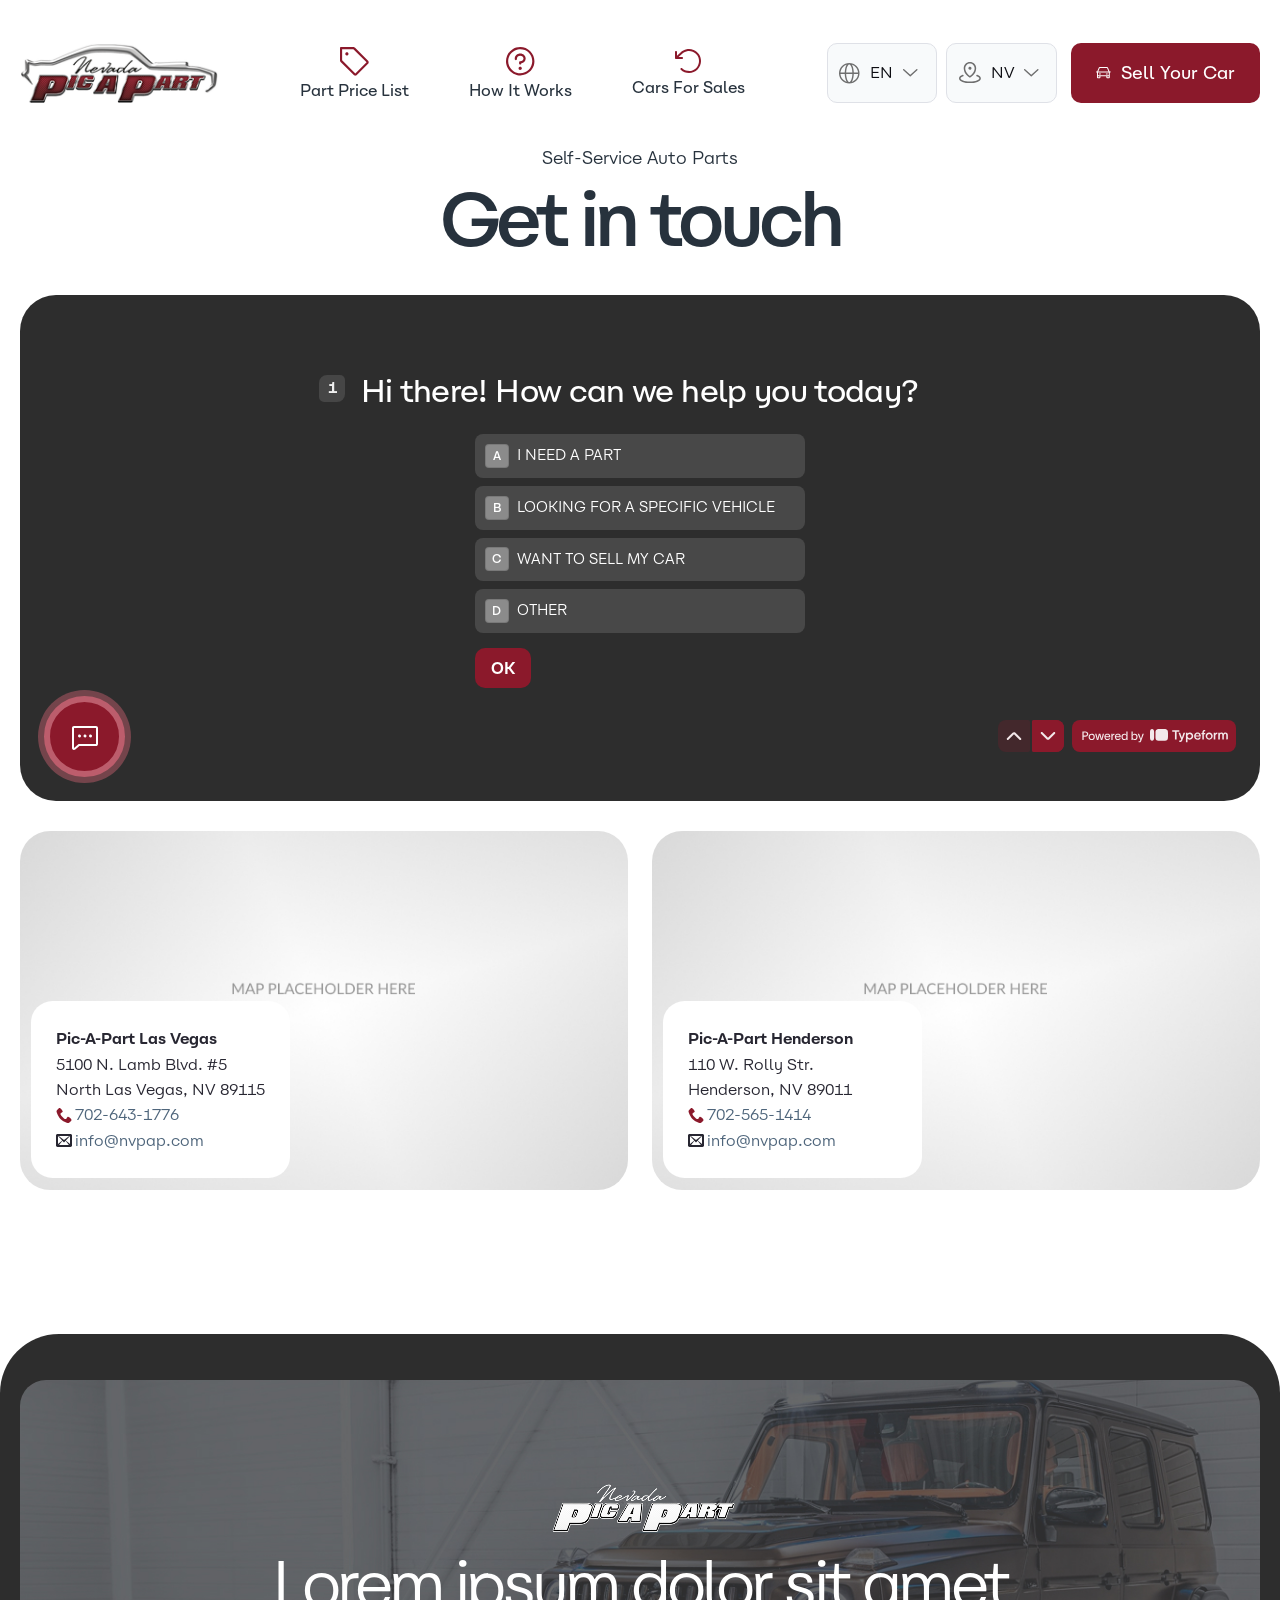
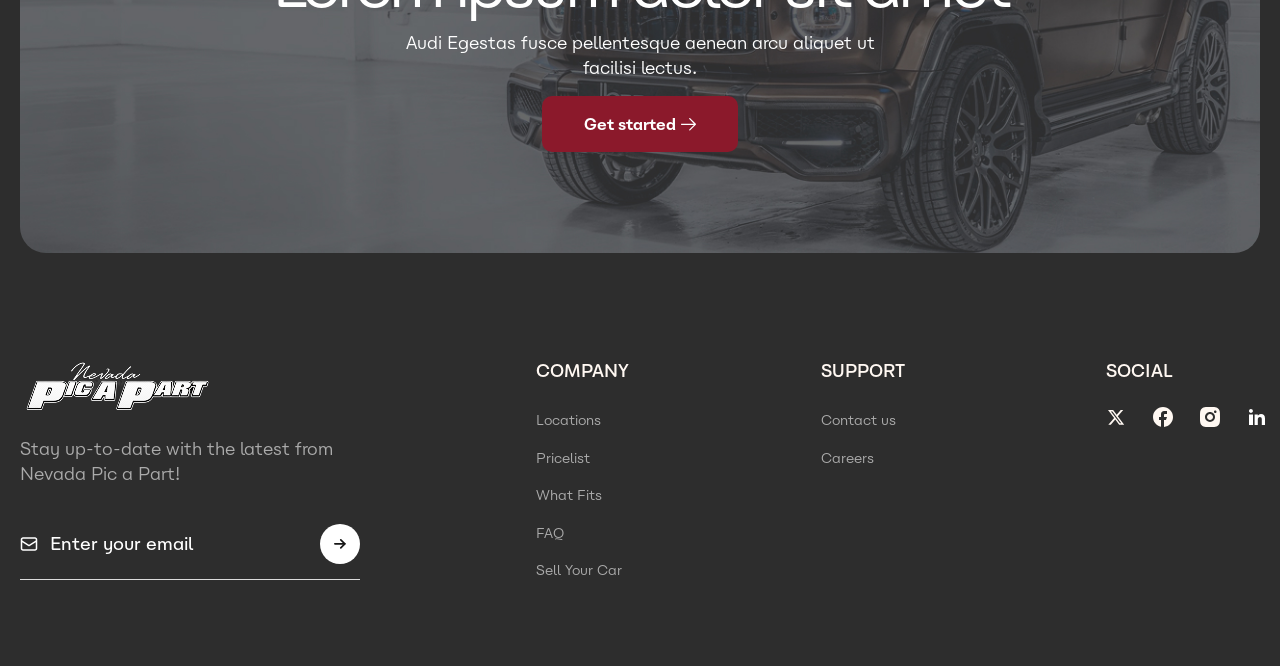
==== commit 290f2cdd: "fix" ====
--- a/contact-page.html
+++ b/contact-page.html
@@ -7,7 +7,6 @@
     <meta name="viewport" content="width=device-width, initial-scale=1.0">
     <meta name="description" content="Nevada | Pic a part">
 
-    <link rel="stylesheet" href="css/swiper-bundle.min.css">
     <link rel="stylesheet" href="css/main-styles.css">
 
 
@@ -127,7 +126,7 @@
                         Sell Your Car
                     </div>
                 </a>
-                <button class='burger-menu'>
+                <button class='burger-menu' aria-label="open and close menu">
                     <span class='burger-menu__line burger-menu__line_1'></span>
                     <span class='burger-menu__line burger-menu__line_2'></span>
                     <span class='burger-menu__line burger-menu__line_3'></span>
@@ -196,23 +195,25 @@
                         </div>
                         <div class="footer-contact-hero">
                             <button type="button" class="footer-contact-hero__message" aria-label="message">
-                                <div class="footer-contact-hero__wrapper"><img src="img/icons/contact/message.svg"
-                                        alt="message"></div>
+                                <span class="footer-contact-hero__wrapper">
+                                    <img src="img/icons/contact/message.svg"
+                                        alt="message" loading="lazy">
+                                    </span>
                                 <span></span>
                             </button>
                             <div class="footer-contact-hero__actions">
                                 <div class="footer-contact-hero__buttons">
                                     <button type="button" disabled aria-label="previous form section"
                                         class="footer-contact-hero__button footer-contact-hero__button-prev ">
-                                        <img src="img/icons/contact/button-arrow.svg" alt="select arrow">
+                                        <img src="img/icons/contact/button-arrow.svg" alt="select arrow" loading="lazy">
                                     </button>
                                     <button type="button" aria-label="previous form section"
                                         class="footer-contact-hero__button footer-contact-hero__button-next">
-                                        <img src="img/icons/contact/button-arrow.svg" alt="select arrow">
+                                        <img src="img/icons/contact/button-arrow.svg" alt="select arrow" loading="lazy">
                                     </button>
                                 </div>
                                 <div class="footer-contact-hero__powered">
-                                    <img src="img/icons/contact/typeform.svg" alt="powered by Typeform">
+                                    <img src="img/icons/contact/typeform.svg" loading="lazy" alt="powered by Typeform">
                                 </div>
                             </div>
                         </div>
@@ -223,8 +224,8 @@
                 <div class="contact-locations__container">
                     <div class="contact-locations__columns">
                         <article class="contact-locations__column">
-                            <div class="contact-locations__map ibg">
-                                <img src="img/contact/map-placegolder.jpg" loading="lazy" alt="map">
+                            <div class="contact-locations__map-wrapper">
+                                <img class="contact-locations__map" src="img/contact/map-placegolder.jpg" loading="lazy" alt="map">
                             </div>
                             <div class="contact-locations__contact-info">
                                 <h2 class="contact-locations__title">
@@ -238,7 +239,7 @@
                                     <li class="contact-locations__item">
                                         <a href="tel:7026431776" class="contact-locations__link">
                                             <div class="contact-locations__icon">
-                                                <img src="img/icons/contact/tel.svg" aria-hidden="true" alt="">
+                                                <img src="img/icons/contact/tel.svg" aria-hidden="true" loading="lazy" alt="">
                                             </div>
                                             <div class="contact-locations__text">
                                                 702-643-1776
@@ -248,7 +249,7 @@
                                     <li class="contact-locations__item">
                                         <a href="mailto:info@nvpap.com" class="contact-locations__link">
                                             <div class="contact-locations__icon">
-                                                <img src="img/icons/contact/mail.svg" aria-hidden="true" alt="">
+                                                <img src="img/icons/contact/mail.svg" aria-hidden="true" loading="lazy" alt="">
                                             </div>
                                             <div class="contact-locations__text">
                                                 info@nvpap.com
@@ -259,32 +260,32 @@
                             </div>
                         </article>
                           <article class="contact-locations__column">
-                            <div class="contact-locations__map ibg">
-                                <img src="img/contact/map-placegolder.jpg" loading="lazy" alt="map">
+                            <div class="contact-locations__map-wrapper">
+                                <img class="contact-locations__map" src="img/contact/map-placegolder.jpg" loading="lazy" alt="map">
                             </div>
                             <div class="contact-locations__contact-info">
                                 <h2 class="contact-locations__title">
-                                    Pic-A-Part Las Vegas
+                                    Pic-A-Part Henderson
                                 </h2>
                                 <address class="contact-locations__address">
-                                    5100 N. Lamb Blvd. #5
-                                    North Las Vegas, NV 89115
+                                    110 W. Rolly Str.
+                                    Henderson, NV 89011
                                 </address>
                                 <ul class="contact-locations__list">
                                     <li class="contact-locations__item">
-                                        <a href="tel:7026431776" class="contact-locations__link">
+                                        <a href="tel:7025651414" class="contact-locations__link">
                                             <div class="contact-locations__icon">
-                                                <img src="img/icons/contact/tel.svg" aria-hidden="true" alt="">
+                                                <img src="img/icons/contact/tel.svg" aria-hidden="true" loading="lazy" alt="">
                                             </div>
                                             <div class="contact-locations__text">
-                                                702-643-1776
+                                                702-565-1414
                                             </div>
                                         </a>
                                     </li>
                                     <li class="contact-locations__item">
                                         <a href="mailto:info@nvpap.com" class="contact-locations__link">
                                             <div class="contact-locations__icon">
-                                                <img src="img/icons/contact/mail.svg" aria-hidden="true" alt="">
+                                                <img src="img/icons/contact/mail.svg" aria-hidden="true" loading="lazy" alt="">
                                             </div>
                                             <div class="contact-locations__text">
                                                 info@nvpap.com
@@ -302,11 +303,11 @@
                     <div class='get-started__container'>
                         <div class="get-started__body">
                             <div class="get-started__back ibg">
-                                <img src="img/get-started/back.jpg" alt="get-started background">
+                                <img src="img/get-started/back.jpg" loading="lazy" alt="get-started background">
                             </div>
                             <div class="get-started__wrapper">
                                 <div class="get-started__logo">
-                                    <img src="img/main/footer-logo.png" alt="logo">
+                                    <img src="img/main/footer-logo.png" loading="lazy" alt="logo">
                                 </div>
                                 <h2 class="get-started__title title title-white" id="get-started-title">
                                     Lorem ipsum dolor sit amet
@@ -318,129 +319,128 @@
                                     </p>
                                 </div>
                                 <a href="" class="get-started__button button">
-                                    <div class="button__text">
+                                    <span class="button__text">
                                         Get started
-                                    </div>
-                                    <div class="button__icon">
-                                        <img src="img/icons/button-arrow.svg" alt="button-icon">
-                                    </div>
+                                    </span>
+                                    <span class="button__icon">
+                                        <img src="img/icons/button-arrow.svg" loading="lazy" alt="button-icon">
+                                    </span>
                                 </a>
                             </div>
                         </div>
                     </div>
                 </div>
             </section>
-        </main>
-        <footer class="footer">
-            <div class="footer__container-large">
-                <div class="footer__container">
-                    <div class="footer__info">
-                        <a href="/" class="footer__logo" aria-label="logo and link to homepage">
-                            <img src="img/main/footer-logo.png" alt="logo">
-                        </a>
-                        <div class="footer__slogan">
-                            Stay up-to-date with the latest from Nevada Pic a Part!
-                        </div>
-                        <form action="#" class="subscribe-form">
-                            <div class="subscribe-form__icon">
-                                <img src="img/icons/footer/email.svg" alt="email icon">
-                            </div>
-                            <div class="subscribe-form__item">
-                                <input type="email" id="user-email" placeholder="Enter your email "
-                                    class="subscribe-form__input">
-                            </div>
-                            <button class="subscribe-form__button" type="submit">
-                                <span class="subscribe-form__button-icon">
-                                    <img src="img/icons/footer/arrow.svg" alt="button icon">
-                                </span>
-                            </button>
-                        </form>
-                    </div>
-                    <div class="footer__actions action-footer">
-                        <nav class="action-footer__column">
-                            <h2 class="action-footer__title">
-                                COMPANY
-                            </h2>
-                            <ul class="action-footer__list">
-                                <li class="action-footer__item">
-                                    <a href="" class="action-footer__link">
-                                        Locations
-                                    </a>
-                                </li>
-                                <li class="action-footer__item">
-                                    <a href="" class="action-footer__link">
-                                        Pricelist
-                                    </a>
-                                </li>
-                                <li class="action-footer__item">
-                                    <a href="" class="action-footer__link">
-                                        What Fits
-                                    </a>
-                                </li>
-                                <li class="action-footer__item">
-                                    <a href="" class="action-footer__link">
-                                        FAQ
-                                    </a>
-                                </li>
-                                <li class="action-footer__item">
-                                    <a href="" class="action-footer__link">
-                                        Sell Your Car
-                                    </a>
-                                </li>
-                            </ul>
-                        </nav>
-                        <nav class="action-footer__column">
-                            <h2 class="action-footer__title">
-                                SUPPORT
-                            </h2>
-                            <ul class="action-footer__list">
-                                <li class="action-footer__item">
-                                    <a href="" class="action-footer__link">
-                                        Contact us
-                                    </a>
-                                </li>
-                                <li class="action-footer__item">
-                                    <a href="" class="action-footer__link">
-                                        Careers
-                                    </a>
-                                </li>
-                            </ul>
-                        </nav>
-                        <div class="action-footer__socials">
-                            <h2 class="action-footer__title">
-                                SOCIAL
-                            </h2>
-                            <ul class="action-footer__social-list">
-                                <li class="action-footer__social-item">
-                                    <a href="" class="action-footer__social-link">
-                                        <img src="img/icons/footer/social-icon_01.svg" alt="social-icon">
-                                    </a>
-                                </li>
-                                <li class="action-footer__social-item">
-                                    <a href="" class="action-footer__social-link">
-                                        <img src="img/icons/footer/social-icon_02.svg" alt="social-icon">
-                                    </a>
-                                </li>
-                                <li class="action-footer__social-item">
-                                    <a href="" class="action-footer__social-link">
-                                        <img src="img/icons/footer/social-icon_03.svg" alt="social-icon">
-                                    </a>
-                                </li>
-                                <li class="action-footer__social-item">
-                                    <a href="" class="action-footer__social-link">
-                                        <img src="img/icons/footer/social-icon_04.svg" alt="social-icon">
-                                    </a>
-                                </li>
-                            </ul>
+            </main>
+            <footer class="footer">
+                <div class="footer__container-large">
+                    <div class="footer__container">
+                        <div class="footer__info">
+                            <a href="/" class="footer__logo" aria-label="logo and link to homepage">
+                                <img src="img/main/footer-logo.png" loading="lazy" alt="logo">
+                            </a>
+                            <div class="footer__slogan">
+                                Stay up-to-date with the latest from Nevada Pic a Part!
+                            </div>
+                            <form action="#" class="subscribe-form">
+                                <div class="subscribe-form__icon">
+                                    <img src="img/icons/footer/email.svg" loading="lazy" alt="email icon">
+                                </div>
+                                <div class="subscribe-form__item">
+                                    <input type="email" id="user-email" placeholder="Enter your email "
+                                        class="subscribe-form__input">
+                                </div>
+                                <button class="subscribe-form__button" type="submit">
+                                    <span class="subscribe-form__button-icon">
+                                        <img src="img/icons/footer/arrow.svg" loading="lazy" alt="button icon">
+                                    </span>
+                                </button>
+                            </form>
+                        </div>
+                        <div class="footer__actions action-footer">
+                            <nav class="action-footer__column">
+                                <h2 class="action-footer__title">
+                                    COMPANY
+                                </h2>
+                                <ul class="action-footer__list">
+                                    <li class="action-footer__item">
+                                        <a href="" class="action-footer__link">
+                                            Locations
+                                        </a>
+                                    </li>
+                                    <li class="action-footer__item">
+                                        <a href="" class="action-footer__link">
+                                            Pricelist
+                                        </a>
+                                    </li>
+                                    <li class="action-footer__item">
+                                        <a href="" class="action-footer__link">
+                                            What Fits
+                                        </a>
+                                    </li>
+                                    <li class="action-footer__item">
+                                        <a href="" class="action-footer__link">
+                                            FAQ
+                                        </a>
+                                    </li>
+                                    <li class="action-footer__item">
+                                        <a href="" class="action-footer__link">
+                                            Sell Your Car
+                                        </a>
+                                    </li>
+                                </ul>
+                            </nav>
+                            <nav class="action-footer__column">
+                                <h2 class="action-footer__title">
+                                    SUPPORT
+                                </h2>
+                                <ul class="action-footer__list">
+                                    <li class="action-footer__item">
+                                        <a href="" class="action-footer__link">
+                                            Contact us
+                                        </a>
+                                    </li>
+                                    <li class="action-footer__item">
+                                        <a href="" class="action-footer__link">
+                                            Careers
+                                        </a>
+                                    </li>
+                                </ul>
+                            </nav>
+                            <div class="action-footer__socials">
+                                <h2 class="action-footer__title">
+                                    SOCIAL
+                                </h2>
+                                <ul class="action-footer__social-list">
+                                    <li class="action-footer__social-item">
+                                        <a href="" class="action-footer__social-link">
+                                            <img src="img/icons/footer/social-icon_01.svg" loading="lazy" alt="social-icon">
+                                        </a>
+                                    </li>
+                                    <li class="action-footer__social-item">
+                                        <a href="" class="action-footer__social-link">
+                                            <img src="img/icons/footer/social-icon_02.svg" loading="lazy" alt="social-icon">
+                                        </a>
+                                    </li>
+                                    <li class="action-footer__social-item">
+                                        <a href="" class="action-footer__social-link">
+                                            <img src="img/icons/footer/social-icon_03.svg" loading="lazy" alt="social-icon">
+                                        </a>
+                                    </li>
+                                    <li class="action-footer__social-item">
+                                        <a href="" class="action-footer__social-link">
+                                            <img src="img/icons/footer/social-icon_04.svg" loading="lazy" alt="social-icon">
+                                        </a>
+                                    </li>
+                                </ul>
+                            </div>
                         </div>
                     </div>
                 </div>
-            </div>
-        </footer>
+            </footer> 
     </div>
 
-    <script src="js/swiper-bundle.min.js"></script>
-    <script src="js/swipers-init.js"></script>
+
     <script src="js/script.js"></script>
 </body>
 
--- a/css/main-styles.css
+++ b/css/main-styles.css
@@ -838,7 +838,7 @@
   position: relative;
   z-index: 100;
 }
-@media (max-width: 76.25rem) {
+@media (max-width: 1220px) {
   .header::after {
     content: "";
     position: absolute;
@@ -855,9 +855,17 @@
   width: 100%;
   top: 0;
   left: 0;
+  overflow: hidden;
 }
 .header-absolute::after {
-  display: none;
+  left: -120%;
+  -webkit-transition: all 0.3s ease 0s;
+  transition: all 0.3s ease 0s;
+}
+@media (max-width: 1220px) {
+  .header-absolute:has(.header-menu._active)::after {
+    left: 0%;
+  }
 }
 .header__container {
   display: -webkit-box;
@@ -930,7 +938,7 @@
     gap: calc(30px + 33 * (100vw - 440px) / 922);
   }
 }
-@media (max-width: 991.98px) {
+@media (max-width: 76.25rem) {
   .header-menu__list {
     -webkit-box-orient: vertical;
     -webkit-box-direction: normal;
@@ -960,7 +968,7 @@
   text-transform: capitalize;
   color: #27323d;
 }
-@media (min-width: 991.98px) {
+@media (min-width: 76.25rem) {
   .header-menu__link {
     gap: 0.25rem;
     -webkit-box-orient: vertical;
@@ -5208,6 +5216,13 @@
       -ms-flex: 1 1 auto;
           flex: 1 1 auto;
 }
+@media (min-width: 47.9988rem) {
+  .body-faq-content__items {
+    border: 0.0681rem solid #f3f4f6;
+    border-radius: 1.625rem;
+    padding: 2.125rem;
+  }
+}
 .body-faq-content__item {
   display: none;
 }
@@ -5987,16 +6002,16 @@
   overflow: hidden;
   position: relative;
 }
-.contact-locations__map {
+.contact-locations__map-wrapper {
   padding-bottom: 59.01%;
   position: relative;
 }
 @media (max-width: 37.5rem) {
-  .contact-locations__map {
+  .contact-locations__map-wrapper {
     padding-bottom: 70.5%;
   }
 }
-.contact-locations__map iframe {
+.contact-locations__map {
   position: absolute;
   width: 100%;
   height: 100%;
@@ -6071,6 +6086,787 @@
       -ms-flex-pack: center;
           justify-content: center;
 }
+.map {
+  padding-top: 2rem;
+  margin-bottom: 83px;
+}
+@media (max-width: 1362px) {
+  .map {
+    margin-bottom: calc(70px + 13 * (100vw - 440px) / 922);
+  }
+}
+.header-map {
+  display: -webkit-box;
+  display: -ms-flexbox;
+  display: flex;
+  -webkit-box-align: end;
+      -ms-flex-align: end;
+          align-items: flex-end;
+  -webkit-box-pack: justify;
+      -ms-flex-pack: justify;
+          justify-content: space-between;
+  gap: 1.1875rem;
+  margin-bottom: 23px;
+}
+@media (max-width: 1362px) {
+  .header-map {
+    margin-bottom: calc(18px + 5 * (100vw - 440px) / 922);
+  }
+}
+@media (max-width: 47.9988rem) {
+  .header-map {
+    -webkit-box-orient: vertical;
+    -webkit-box-direction: normal;
+        -ms-flex-direction: column;
+            flex-direction: column;
+    -webkit-box-align: center;
+        -ms-flex-align: center;
+            align-items: center;
+  }
+}
+.header-map__title {
+  font-weight: 600;
+  font-size: 48px;
+}
+@media (max-width: 1362px) {
+  .header-map__title {
+    font-size: calc(38px + 10 * (100vw - 440px) / 922);
+  }
+}
+.header-map__title {
+  line-height: 97%;
+  letter-spacing: -0.06em;
+  color: #27323d;
+  margin-bottom: 16px;
+}
+@media (max-width: 1362px) {
+  .header-map__title {
+    margin-bottom: calc(10px + 6 * (100vw - 440px) / 922);
+  }
+}
+.header-map__buttons {
+  border: 0.0625rem solid #e5e7eb;
+  -webkit-box-shadow: 0 1px 2px 0 rgba(0, 0, 0, 0.05);
+          box-shadow: 0 1px 2px 0 rgba(0, 0, 0, 0.05);
+  background: #fff;
+  border-radius: 16px;
+}
+@media (max-width: 1362px) {
+  .header-map__buttons {
+    border-radius: calc(14px + 2 * (100vw - 440px) / 922);
+  }
+}
+.header-map__buttons {
+  padding: 6px;
+}
+@media (max-width: 1362px) {
+  .header-map__buttons {
+    padding: calc(5px + 1 * (100vw - 440px) / 922);
+  }
+}
+.header-map__buttons {
+  display: -webkit-box;
+  display: -ms-flexbox;
+  display: flex;
+  gap: 16px;
+}
+@media (max-width: 1362px) {
+  .header-map__buttons {
+    gap: calc(14px + 2 * (100vw - 440px) / 922);
+  }
+}
+.header-map__button {
+  padding-block: 8px;
+}
+@media (max-width: 1362px) {
+  .header-map__button {
+    padding-block: calc(6px + 2 * (100vw - 440px) / 922);
+  }
+}
+.header-map__button {
+  padding-inline: 24px;
+}
+@media (max-width: 1362px) {
+  .header-map__button {
+    padding-inline: calc(20px + 4 * (100vw - 440px) / 922);
+  }
+}
+.header-map__button {
+  font-weight: 400;
+  font-size: 18px;
+}
+@media (max-width: 1362px) {
+  .header-map__button {
+    font-size: calc(14px + 4 * (100vw - 440px) / 922);
+  }
+}
+.header-map__button {
+  line-height: 111%;
+  border-radius: 8px;
+}
+@media (max-width: 1362px) {
+  .header-map__button {
+    border-radius: calc(7px + 1 * (100vw - 440px) / 922);
+  }
+}
+.header-map__button._active {
+  -webkit-box-shadow: 0 2px 4px -2px rgba(0, 0, 0, 0.1), 0 4px 6px -1px rgba(0, 0, 0, 0.1);
+          box-shadow: 0 2px 4px -2px rgba(0, 0, 0, 0.1), 0 4px 6px -1px rgba(0, 0, 0, 0.1);
+  background: #8b1e2f;
+  color: #fff;
+}
+
+.body-map {
+  display: -webkit-box;
+  display: -ms-flexbox;
+  display: flex;
+  gap: 28px;
+}
+@media (max-width: 1362px) {
+  .body-map {
+    gap: calc(34px + -6 * (100vw - 440px) / 922);
+  }
+}
+@media (max-width: 991.98px) {
+  .body-map {
+    -webkit-box-orient: vertical;
+    -webkit-box-direction: normal;
+        -ms-flex-direction: column;
+            flex-direction: column;
+  }
+}
+.body-map__actions {
+  position: relative;
+  -webkit-box-flex: 1;
+      -ms-flex: 1 1 auto;
+          flex: 1 1 auto;
+}
+.body-map__search {
+  position: absolute;
+  top: 1.0625rem;
+  left: 1.0625rem;
+  width: 24rem;
+  z-index: 3;
+  border: 0.0625rem solid #e5e7eb;
+  border-radius: 1rem;
+  border-radius: 16px;
+}
+@media (max-width: 1362px) {
+  .body-map__search {
+    border-radius: calc(20px + -4 * (100vw - 440px) / 922);
+  }
+}
+.body-map__search {
+  -webkit-box-shadow: 0 0.25rem 0.375rem -0.25rem rgba(0, 0, 0, 0.1), 0 0.625rem 0.9375rem -0.1875rem rgba(0, 0, 0, 0.1);
+          box-shadow: 0 0.25rem 0.375rem -0.25rem rgba(0, 0, 0, 0.1), 0 0.625rem 0.9375rem -0.1875rem rgba(0, 0, 0, 0.1);
+  overflow: hidden;
+}
+@media (max-width: 47.9988rem) {
+  .body-map__search {
+    -webkit-box-shadow: 0 0.25rem 0.4375rem -0.25rem rgba(0, 0, 0, 0.1), 0 0.6875rem 1.0625rem -0.1875rem rgba(0, 0, 0, 0.1);
+            box-shadow: 0 0.25rem 0.4375rem -0.25rem rgba(0, 0, 0, 0.1), 0 0.6875rem 1.0625rem -0.1875rem rgba(0, 0, 0, 0.1);
+    width: calc(100% - 2.125rem);
+  }
+}
+.body-map__input {
+  width: 100%;
+  padding: 0.875rem 1.0625rem 0.875rem 3.3125rem;
+  background: url(../img/icons/map-page/search.svg) 1.0625rem center/24px 24px no-repeat, #fff;
+}
+@media (max-width: 767.9808px) {
+  .body-map__input {
+    padding: 1rem 1.125rem 1rem 3.0663rem;
+  }
+}
+.body-map__input {
+  font-size: 18px;
+}
+@media (max-width: 1362px) {
+  .body-map__input {
+    font-size: calc(14px + 4 * (100vw - 440px) / 922);
+  }
+}
+.body-map__input::-webkit-input-placeholder {
+  color: #9ca3af;
+}
+.body-map__input::-moz-placeholder {
+  color: #9ca3af;
+}
+.body-map__input:-ms-input-placeholder {
+  color: #9ca3af;
+}
+.body-map__input::-ms-input-placeholder {
+  color: #9ca3af;
+}
+.body-map__input::placeholder {
+  color: #9ca3af;
+}
+.body-map__map-wrapper {
+  padding-bottom: 100.65%;
+  position: relative;
+  z-index: 2;
+  border-radius: 24px;
+}
+@media (max-width: 1362px) {
+  .body-map__map-wrapper {
+    border-radius: calc(18px + 6 * (100vw - 440px) / 922);
+  }
+}
+.body-map__map-wrapper {
+  overflow: hidden;
+}
+@media (max-width: 991.98px) {
+  .body-map__map-wrapper {
+    height: 501px;
+    padding-bottom: 0;
+  }
+}
+@media (min-width: 61.9988rem) {
+  .body-map__map-wrapper {
+    min-height: 100%;
+  }
+}
+.body-map__map-wrapper iframe {
+  position: absolute;
+  width: 100%;
+  height: 100%;
+  top: 0;
+  left: 0;
+}
+.body-map__map {
+  position: absolute;
+  width: 100%;
+  height: 100%;
+  top: 0;
+  left: 0;
+  -o-object-fit: cover;
+     object-fit: cover;
+  -o-object-position: center;
+     object-position: center;
+}
+.body-map__peview {
+  position: absolute;
+  bottom: 1.3125rem;
+  left: 1.125rem;
+  z-index: 3;
+}
+@media (max-width: 47.9988rem) {
+  .body-map__peview {
+    left: 0.75rem;
+    bottom: 0.8125rem;
+    margin-right: 0.9375rem;
+  }
+}
+.product {
+  display: -webkit-box;
+  display: -ms-flexbox;
+  display: flex;
+  gap: 20px;
+}
+@media (max-width: 1362px) {
+  .product {
+    gap: calc(12px + 8 * (100vw - 440px) / 922);
+  }
+}
+.product {
+  max-width: 28.6875rem;
+  padding: 15px;
+}
+@media (max-width: 1362px) {
+  .product {
+    padding: calc(12px + 3 * (100vw - 440px) / 922);
+  }
+}
+.product {
+  border: 0.0625rem solid #f3f4f6;
+  border-radius: 20px;
+}
+@media (max-width: 1362px) {
+  .product {
+    border-radius: calc(16px + 4 * (100vw - 440px) / 922);
+  }
+}
+.product {
+  background: #fff;
+}
+.product img {
+  position: static;
+}
+.product__image {
+  wight: 118px;
+}
+@media (max-width: 1362px) {
+  .product__image {
+    wight: calc(96px + 22 * (100vw - 440px) / 922);
+  }
+}
+.product__image {
+  height: 118px;
+}
+@media (max-width: 1362px) {
+  .product__image {
+    height: calc(96px + 22 * (100vw - 440px) / 922);
+  }
+}
+.product__image {
+  border-radius: 10px;
+}
+@media (max-width: 1362px) {
+  .product__image {
+    border-radius: calc(8px + 2 * (100vw - 440px) / 922);
+  }
+}
+.product__image {
+  overflow: hidden;
+  -webkit-box-flex: 0;
+      -ms-flex-positive: 0;
+          flex-grow: 0;
+  -ms-flex-negative: 0;
+      flex-shrink: 0;
+}
+.product__details {
+  -webkit-box-flex: 1;
+      -ms-flex: 1 1 auto;
+          flex: 1 1 auto;
+}
+.product__header {
+  display: -webkit-box;
+  display: -ms-flexbox;
+  display: flex;
+  -webkit-box-pack: justify;
+      -ms-flex-pack: justify;
+          justify-content: space-between;
+  -webkit-box-align: center;
+      -ms-flex-align: center;
+          align-items: center;
+  gap: 5px;
+  margin-bottom: 10px;
+}
+@media (max-width: 1362px) {
+  .product__header {
+    margin-bottom: calc(8px + 2 * (100vw - 440px) / 922);
+  }
+}
+.product__link {
+  font-weight: 700;
+  font-size: 17px;
+}
+@media (max-width: 1362px) {
+  .product__link {
+    font-size: calc(14px + 3 * (100vw - 440px) / 922);
+  }
+}
+.product__link {
+  line-height: 143%;
+  color: #111827;
+  overflow: hidden;
+  text-overflow: ellipsis;
+  display: -webkit-box;
+  -webkit-line-clamp: 1;
+  -webkit-box-orient: vertical;
+}
+.product__stock {
+  -webkit-box-flex: 0;
+      -ms-flex: 0 0 auto;
+          flex: 0 0 auto;
+  font-weight: 400;
+  font-size: 14px;
+}
+@media (max-width: 1362px) {
+  .product__stock {
+    font-size: calc(11px + 3 * (100vw - 440px) / 922);
+  }
+}
+.product__stock {
+  line-height: 133%;
+  color: #15803d;
+  background: #dcfce7;
+  padding: 0.125rem 0.625rem;
+  border-radius: 10px;
+}
+@media (max-width: 1362px) {
+  .product__stock {
+    border-radius: calc(8px + 2 * (100vw - 440px) / 922);
+  }
+}
+@media (max-width: 767.98px) {
+  .product__stock {
+    padding: 0.125rem 0.5rem;
+  }
+}
+.product__stock._low-stock {
+  color: #a16207;
+  background: #fef9c3;
+}
+.product__items {
+  display: grid;
+  grid-template-columns: repeat(2, 1fr);
+  gap: 5px;
+}
+@media (max-width: 1362px) {
+  .product__items {
+    gap: calc(4px + 1 * (100vw - 440px) / 922);
+  }
+}
+.product__items {
+  padding-bottom: 10px;
+}
+@media (max-width: 1362px) {
+  .product__items {
+    padding-bottom: calc(8px + 2 * (100vw - 440px) / 922);
+  }
+}
+.product__items {
+  border-bottom: 1.23px solid #f3f4f6;
+  -webkit-box-align: center;
+      -ms-flex-align: center;
+          align-items: center;
+}
+.product__item {
+  display: -webkit-box;
+  display: -ms-flexbox;
+  display: flex;
+  -webkit-box-align: center;
+      -ms-flex-align: center;
+          align-items: center;
+  font-size: 14px;
+}
+@media (max-width: 1362px) {
+  .product__item {
+    font-size: calc(11px + 3 * (100vw - 440px) / 922);
+  }
+}
+.product__item {
+  line-height: 133%;
+  color: #6b7280;
+  gap: 5px;
+}
+@media (max-width: 1362px) {
+  .product__item {
+    gap: calc(4px + 1 * (100vw - 440px) / 922);
+  }
+}
+.product__icon {
+  display: -webkit-box;
+  display: -ms-flexbox;
+  display: flex;
+  -webkit-box-align: center;
+      -ms-flex-align: center;
+          align-items: center;
+  -webkit-box-pack: center;
+      -ms-flex-pack: center;
+          justify-content: center;
+  -webkit-box-flex: 0;
+      -ms-flex: 0 0 20px;
+          flex: 0 0 20px;
+}
+@media (max-width: 767.98px) {
+  .product__icon {
+    -webkit-box-flex: 0;
+        -ms-flex: 0 0 17px;
+            flex: 0 0 17px;
+  }
+}
+.product__text {
+  overflow: hidden;
+  text-overflow: ellipsis;
+  display: -webkit-box;
+  -webkit-line-clamp: 1;
+  -webkit-box-orient: vertical;
+}
+@media (max-width: 991.98px) {
+  .product__text {
+    max-width: 5.9375rem;
+  }
+}
+@media (max-width: 470px) {
+  .product__text {
+    max-width: 70px;
+  }
+}
+@media (max-width: 320px) {
+  .product__text {
+    max-width: 50px;
+  }
+}
+.product__text-vin {
+  position: relative;
+  padding-left: 30px;
+  overflow: hidden;
+  text-overflow: ellipsis;
+  display: -webkit-box;
+  -webkit-line-clamp: 1;
+  -webkit-box-orient: vertical;
+  direction: rtl;
+}
+.product__text-vin::before {
+  content: "VIN";
+  position: absolute;
+  height: 100%;
+  top: 0;
+  left: 0;
+}
+.product__footer {
+  padding-top: 12px;
+}
+@media (max-width: 1362px) {
+  .product__footer {
+    padding-top: calc(10px + 2 * (100vw - 440px) / 922);
+  }
+}
+.product__footer {
+  display: -webkit-box;
+  display: -ms-flexbox;
+  display: flex;
+  -webkit-box-pack: justify;
+      -ms-flex-pack: justify;
+          justify-content: space-between;
+  -webkit-box-align: center;
+      -ms-flex-align: center;
+          align-items: center;
+  gap: 0.3125rem;
+}
+.product__date {
+  overflow: hidden;
+  text-overflow: ellipsis;
+  display: -webkit-box;
+  -webkit-line-clamp: 1;
+  -webkit-box-orient: vertical;
+  font-size: 14px;
+}
+@media (max-width: 1362px) {
+  .product__date {
+    font-size: calc(11px + 3 * (100vw - 440px) / 922);
+  }
+}
+.product__date {
+  line-height: 133%;
+  color: #9ca3af;
+}
+.product__button {
+  font-weight: 500;
+  -webkit-box-flex: 0;
+      -ms-flex: 0 0 auto;
+          flex: 0 0 auto;
+  font-weight: 400;
+  font-size: 14px;
+}
+@media (max-width: 1362px) {
+  .product__button {
+    font-size: calc(11px + 3 * (100vw - 440px) / 922);
+  }
+}
+.product__button {
+  line-height: 133%;
+  text-align: center;
+  color: #8b1e2f;
+  display: -webkit-box;
+  display: -ms-flexbox;
+  display: flex;
+  -webkit-box-align: center;
+      -ms-flex-align: center;
+          align-items: center;
+  -webkit-box-pack: center;
+      -ms-flex-pack: center;
+          justify-content: center;
+  gap: 0.1875rem;
+}
+@media (any-hover: hover) {
+  .product__button:hover {
+    text-decoration: underline;
+  }
+}
+.product__button-arrow {
+  display: -webkit-inline-box;
+  display: -ms-inline-flexbox;
+  display: inline-flex;
+  -webkit-box-align: center;
+      -ms-flex-align: center;
+          align-items: center;
+  -webkit-box-pack: center;
+      -ms-flex-pack: center;
+          justify-content: center;
+}
+
+@media (min-width: 61.9988rem) {
+  .aside-body-map {
+    -webkit-box-flex: 0;
+        -ms-flex: 0 0 26.875rem;
+            flex: 0 0 26.875rem;
+  }
+}
+.aside-body-map {
+  border: 1.23px solid #e5e7eb;
+  border-radius: 29px;
+  background: #fff;
+  overflow: hidden;
+}
+@media (min-width: 75rem) {
+  .aside-body-map {
+    -webkit-box-flex: 0;
+        -ms-flex: 0 0 30.5625rem;
+            flex: 0 0 30.5625rem;
+  }
+}
+.aside-body-map__header {
+  display: -webkit-box;
+  display: -ms-flexbox;
+  display: flex;
+  gap: 10px;
+  -webkit-box-align: center;
+      -ms-flex-align: center;
+          align-items: center;
+  -webkit-box-pack: justify;
+      -ms-flex-pack: justify;
+          justify-content: space-between;
+  padding: 20px;
+}
+@media (max-width: 1362px) {
+  .aside-body-map__header {
+    padding: calc(16px + 4 * (100vw - 440px) / 922);
+  }
+}
+.aside-body-map__header {
+  background: #f9fafb;
+  border-bottom: 0.0769rem solid #f3f4f6;
+}
+.aside-body-map__title {
+  font-weight: 600;
+  font-size: 19px;
+}
+@media (max-width: 1362px) {
+  .aside-body-map__title {
+    font-size: calc(15px + 4 * (100vw - 440px) / 922);
+  }
+}
+.aside-body-map__title {
+  line-height: 150%;
+  color: #1f2937;
+}
+.aside-body-map__car-nambers {
+  font-weight: 500;
+  font-size: 14px;
+}
+@media (max-width: 1362px) {
+  .aside-body-map__car-nambers {
+    font-size: calc(11px + 3 * (100vw - 440px) / 922);
+  }
+}
+.aside-body-map__car-nambers {
+  line-height: 133%;
+  color: #8b1e2f;
+  border-radius: 767.125rem;
+  background: #fef2f2;
+  padding: 0.3125rem 0.625rem;
+}
+@media (max-width: 767.98px) {
+  .aside-body-map__car-nambers {
+    padding: 0.25rem 0.5rem;
+  }
+}
+.aside-body-map__products {
+  padding: 20px;
+}
+@media (max-width: 1362px) {
+  .aside-body-map__products {
+    padding: calc(16px + 4 * (100vw - 440px) / 922);
+  }
+}
+.aside-body-map__products {
+  overflow-x: auto;
+  max-height: 46.1481rem;
+}
+@media (max-width: 991.98px) {
+  .aside-body-map__products {
+    display: grid;
+    grid-template-columns: repeat(auto-fit, minmax(23.75rem, 1fr));
+    gap: 1rem;
+    max-height: 37.5rem;
+  }
+}
+@media (max-width: 767.98px) {
+  .aside-body-map__products {
+    grid-template-columns: none;
+  }
+}
+@media (min-width: 61.9988rem) {
+  .aside-body-map__products .product:not(:last-child) {
+    margin-bottom: 20px;
+  }
+}
+@media (min-width: 61.9988rem) and (max-width: 1362px) {
+  .aside-body-map__products .product:not(:last-child) {
+    margin-bottom: calc(16px + 4 * (100vw - 440px) / 922);
+  }
+}
+@media (max-width: 850px) and (min-width: 550px) {
+  .aside-body-map__products .product {
+    max-width: 100%;
+    -webkit-box-align: center;
+        -ms-flex-align: center;
+            align-items: center;
+    gap: 1.875rem;
+    width: 100%;
+  }
+}
+@media (max-width: 34.375rem) and (min-width: 28.5rem) {
+  .aside-body-map__products .product {
+    width: 100%;
+    max-width: 100%;
+  }
+}
+@media (max-width: 850px) and (min-width: 550px) {
+  .aside-body-map__products .product__image {
+    width: 200px;
+    height: 200px;
+    position: relative;
+  }
+  .aside-body-map__products .product__image img {
+    position: absolute;
+    width: 100%;
+    height: 100%;
+    top: 0;
+    left: 0;
+  }
+}
+@media (max-width: 650px) and (min-width: 550px) {
+  .aside-body-map__products .product__image {
+    width: 150px;
+    height: 150px;
+  }
+}
+@media (max-width: 850px) and (min-width: 550px) {
+  .aside-body-map__products .product__title {
+    font-size: 25px;
+  }
+}
+@media (max-width: 850px) and (min-width: 550px) {
+  .aside-body-map__products .product__items {
+    gap: 10px;
+    padding-bottom: 20px;
+  }
+}
+@media (max-width: 850px) and (min-width: 550px) {
+  .aside-body-map__products .product__item {
+    font-size: 16px;
+  }
+}
+@media (max-width: 850px) and (min-width: 550px) {
+  .aside-body-map__products .product__footer {
+    padding-top: 25px;
+  }
+}
+@media (max-width: 850px) and (min-width: 550px) {
+  .aside-body-map__products .product__date {
+    font-size: 16px;
+  }
+}
+@media (max-width: 850px) and (min-width: 550px) {
+  .aside-body-map__products .product__button {
+    font-size: 16px;
+  }
+}
+
 .get-started__container-large {
   padding-top: 48px;
 }
